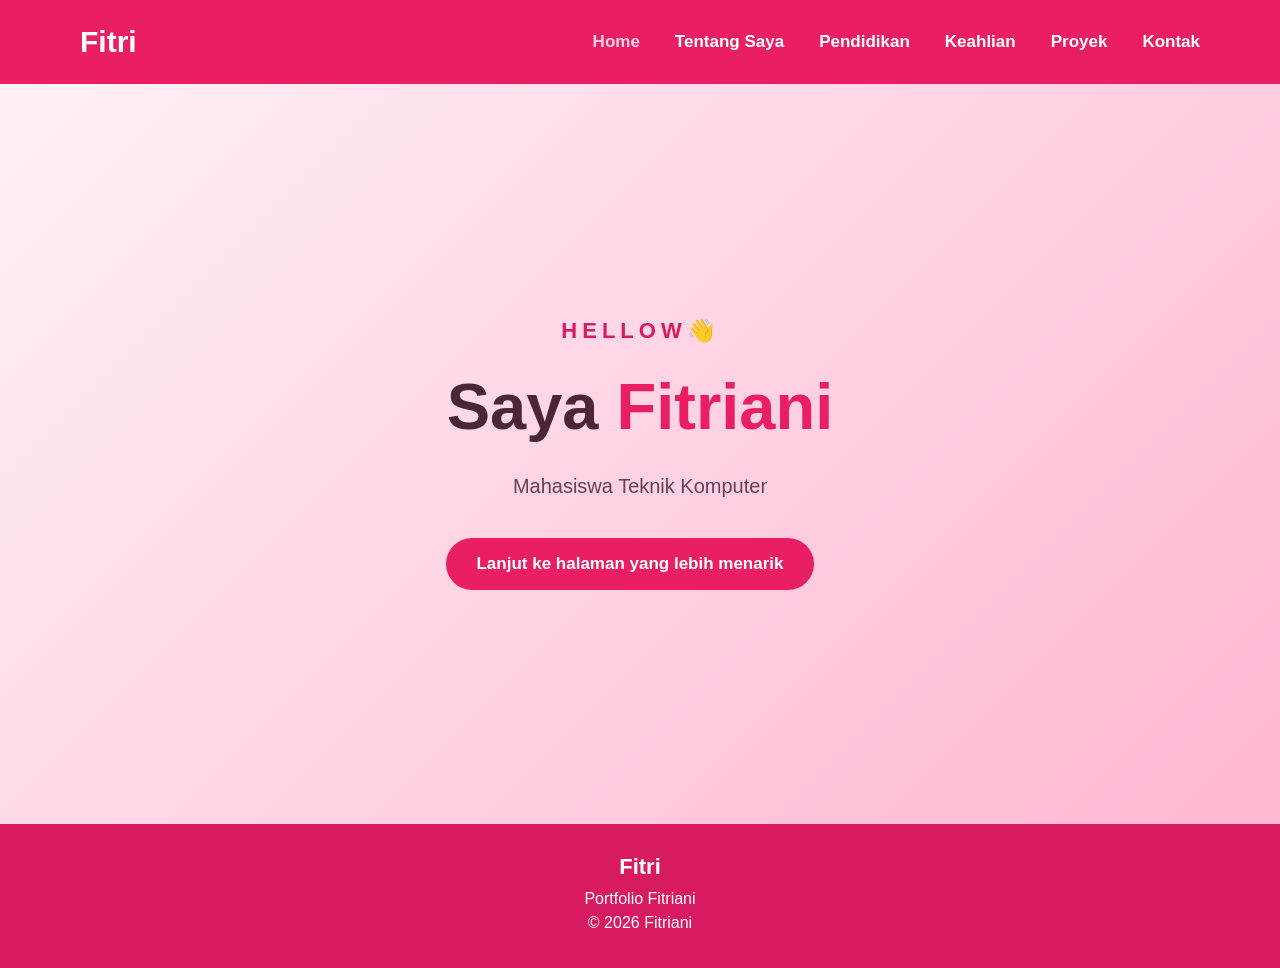
==== index.html @ c8d01076 "Initial Portfolio_Fitriani" ====
<!DOCTYPE html>
<html lang="id">

<head>

    <meta charset="UTF-8">

    <meta name="viewport"
          content="width=device-width, initial-scale=1.0">

    <title>Home | Fitriani</title>

    <link rel="stylesheet" href="style.css">

</head>

<body>

    <!-- NAVBAR -->

    <header>

        <nav class="navbar">

            <div class="logo">
                Fitri
            </div>

            <ul class="nav-menu">

                <li>
                    <a href="index.html" class="active">
                        Home
                    </a>
                </li>

                <li>
                    <a href="tentang.html">
                        Tentang Saya
                    </a>
                </li>

                <li>
                    <a href="pendidikan.html">
                        Pendidikan
                    </a>
                </li>

                <li>
                    <a href="keahlian.html">
                        Keahlian
                    </a>
                </li>

                <li>
                    <a href="proyek.html">
                        Proyek
                    </a>
                </li>

                <li>
                    <a href="kontak.html">
                        Kontak
                    </a>
                </li>

            </ul>

        </nav>

    </header>


    <!-- HOME -->

    <main>

        <section class="hero">

            <div class="hero-content">

                <p class="small-title">
                    HELLOW👋
                </p>

                <h1>
                    Saya
                    <span>Fitriani</span>
                </h1>

                <p class="nickname">
                
                </p>

                <p class="hero-description">
                    Mahasiswa Teknik Komputer
                </p>

                <div class="identity">

                    <p>
                    
                    </p>

                </div>

                <div class="hero-buttons">

                    <a href="tentang.html"
                       class="btn primary">
                        Lanjut ke halaman yang lebih menarik
                    </a>

                    <a href="proyek.html"

                    
                    </a>

                </div>

            </div>

        </section>

    </main>


    <!-- FOOTER -->

    <footer>

        <h3>
            Fitri
        </h3>

        <p>
            Portfolio Fitriani
        </p>

        <p>
            © 2026 Fitriani
        </p>

    </footer>


</body>

</html>
---- style.css ----
/* =========================
   RESET
========================= */

* {
    margin: 0;
    padding: 0;
    box-sizing: border-box;
}

body {
    font-family: Arial, sans-serif;
    background: #fff5fa;
    color: #4a2636;
}


/* =========================
   NAVBAR
========================= */

header {
    background: #e91e63;
}

.navbar {
    max-width: 1200px;
    margin: auto;
    padding: 25px 40px;
    display: flex;
    justify-content: space-between;
    align-items: center;
}

.logo {
    font-size: 30px;
    font-weight: bold;
    color: white;
}

.nav-menu {
    list-style: none;
    display: flex;
    gap: 35px;
}

.nav-menu a {
    text-decoration: none;
    color: white;
    font-size: 17px;
    font-weight: bold;
    transition: 0.3s;
}

.nav-menu a:hover,
.nav-menu a.active {
    color: #ffd1e2;
}


/* =========================
   HERO
========================= */

.hero {
    min-height: calc(100vh - 160px);
    display: flex;
    justify-content: center;
    align-items: center;
    text-align: center;
    padding: 60px 20px;
    background: linear-gradient(135deg, #fff0f6, #ffb6d2);
}

.hero-content {
    max-width: 1000px;
}

.small-title {
    color: #d81b60;
    font-size: 22px;
    font-weight: bold;
    letter-spacing: 5px;
    margin-bottom: 25px;
}

.hero h1 {
    font-size: 65px;
    color: #4a2636;
    margin-bottom: 15px;
}

.hero h1 span {
    color: #e91e63;
}

.nickname {
    font-size: 20px;
    color: #7a4057;
    margin-bottom: 25px;
}

.nickname strong {
    color: #d81b60;
}

.hero-description {
    max-width: 850px;
    margin: 0 auto 25px;
    font-size: 20px;
    line-height: 1.7;
    color: #684052;
}

.identity {
    font-size: 18px;
    margin-bottom: 35px;
    color: #684052;
}

.identity strong {
    color: #d81b60;
}


/* =========================
   BUTTON
========================= */

.hero-buttons {
    display: flex;
    justify-content: center;
    gap: 20px;
}

.btn {
    display: inline-block;
    padding: 16px 30px;
    border-radius: 30px;
    text-decoration: none;
    font-size: 17px;
    font-weight: bold;
    transition: 0.3s;
}

.primary {
    background: #e91e63;
    color: white;
}

.primary:hover {
    background: #c2185b;
    transform: translateY(-3px);
}

.secondary {
    border: 2px solid #e91e63;
    color: #d81b60;
    background: white;
}

.secondary:hover {
    background: #e91e63;
    color: white;
    transform: translateY(-3px);
}


/* =========================
   FOOTER
========================= */

footer {
    background: #d81b60;
    color: white;
    text-align: center;
    padding: 30px 20px;
}

footer h3 {
    font-size: 22px;
    margin-bottom: 10px;
}

footer p {
    margin: 6px 0;
}


/* =========================
   RESPONSIVE
========================= */

@media (max-width: 800px) {

    .navbar {
        flex-direction: column;
        gap: 20px;
    }

    .nav-menu {
        flex-wrap: wrap;
        justify-content: center;
        gap: 15px;
    }

    .hero h1 {
        font-size: 42px;
    }

    .hero-description {
        font-size: 17px;
    }

    .hero-buttons {
        flex-direction: column;
        align-items: center;
    }

}


/* =========================
   PAGE SECTION
========================= */

.page-section {
    min-height: calc(100vh - 160px);
    padding: 80px 40px;
    background: radial-gradient(circle at 15% 0%, #ffe3ee 0%, #fff5fa 45%),
                radial-gradient(circle at 100% 30%, #ffeaf3 0%, transparent 40%),
                #fff5fa;
}

.section-title {
    text-align: center;
    margin-bottom: 60px;
}

.section-title p {
    color: #e91e63;
    font-size: 18px;
    font-weight: bold;
    letter-spacing: 4px;
    margin-bottom: 10px;
}

.section-title h1 {
    font-size: 45px;
    color: #4a2636;
}


/* =========================
   ABOUT - KARTU UTAMA
========================= */

.about-main-card {
    max-width: 850px;
    margin: 0 auto 25px;
    display: flex;
    align-items: center;
    gap: 30px;
    padding: 30px;
    background: linear-gradient(180deg, #ffffff 0%, #fffafc 100%);
    border-radius: 20px;
    border-left: 5px solid #e91e63;
    box-shadow:
        0 1px 0 rgba(255, 255, 255, 0.8) inset,
        0 22px 45px -18px rgba(216, 27, 96, 0.35),
        0 8px 16px -6px rgba(216, 27, 96, 0.12);
}

.about-photo img {
    width: 120px;
    height: 120px;
    object-fit: cover;
    border-radius: 50%;
    display: block;
    box-shadow: 0 10px 22px rgba(216, 27, 96, 0.25);
}

.about-main-text h2 {
    color: #d81b60;
    font-size: 28px;
    margin-bottom: 12px;
}

.about-main-text p {
    color: #684052;
    font-size: 16px;
    line-height: 1.8;
}

.about-main-text strong {
    color: #d81b60;
}


/* =========================
   ABOUT - HIGHLIGHTS
========================= */

.about-highlights {
    max-width: 1000px;
    margin: 0 auto;
    display: grid;
    grid-template-columns: 1fr 1fr;
    gap: 25px;
}

.about-highlight-item {
    display: flex;
    align-items: flex-start;
    gap: 20px;
    padding: 25px;
    background: linear-gradient(180deg, #ffffff 0%, #fffafc 100%);
    border-radius: 18px;
    border: 1px solid rgba(233, 30, 99, 0.08);
    box-shadow:
        0 1px 0 rgba(255, 255, 255, 0.8) inset,
        0 18px 38px -16px rgba(216, 27, 96, 0.30),
        0 6px 14px -6px rgba(216, 27, 96, 0.10);
    transition: 0.3s;
}

.about-highlight-item:hover {
    transform: translateY(-6px);
    box-shadow:
        0 1px 0 rgba(255, 255, 255, 0.8) inset,
        0 26px 48px -16px rgba(216, 27, 96, 0.38),
        0 10px 18px -6px rgba(216, 27, 96, 0.16);
}

.about-highlight-icon {
    min-width: 60px;
    height: 60px;
    border-radius: 50%;
    background: #ffe0ec;
    display: flex;
    justify-content: center;
    align-items: center;
    font-size: 26px;
    box-shadow: 0 6px 14px rgba(216, 27, 96, 0.18);
}

.about-highlight-text h3 {
    color: #d81b60;
    font-size: 18px;
    margin-bottom: 8px;
}

.about-highlight-text p {
    color: #684052;
    font-size: 15px;
    line-height: 1.7;
}


/* =========================
   RESPONSIVE ABOUT
========================= */

@media (max-width: 800px) {

    .about-main-card {
        flex-direction: column;
        text-align: center;
        padding: 25px;
    }

    .about-highlights {
        grid-template-columns: 1fr;
    }

}


/* =========================
   ABOUT - PENGALAMAN
========================= */

.experience-header {
    max-width: 850px;
    margin: 25px auto 15px;
    display: flex;
    align-items: center;
    gap: 15px;
}

.experience-header-icon {
    min-width: 45px;
    height: 45px;
    border-radius: 50%;
    background: #ffe0ec;
    display: flex;
    justify-content: center;
    align-items: center;
    font-size: 20px;
    box-shadow: 0 6px 14px rgba(216, 27, 96, 0.18);
}

.experience-title {
    color: #d81b60;
    font-size: 20px;
    font-weight: bold;
}

.experience-card {
    max-width: 850px;
    margin: 0 auto;
    position: relative;
    overflow: hidden;
    background: linear-gradient(180deg, #ffffff 0%, #fffafc 100%);
    padding: 28px 30px;
    border-radius: 20px;
    border-left: 5px solid #e91e63;
    box-shadow:
        0 1px 0 rgba(255, 255, 255, 0.8) inset,
        0 22px 45px -18px rgba(216, 27, 96, 0.35),
        0 8px 16px -6px rgba(216, 27, 96, 0.12);
    transition: 0.3s;
}

.experience-card:hover {
    transform: translateY(-6px);
    box-shadow:
        0 1px 0 rgba(255, 255, 255, 0.8) inset,
        0 28px 52px -16px rgba(216, 27, 96, 0.4),
        0 10px 18px -6px rgba(216, 27, 96, 0.16);
}

.experience-quote {
    position: absolute;
    top: 10px;
    right: 30px;
    font-size: 100px;
    color: #ffe0ec;
    font-family: Georgia, serif;
    line-height: 1;
    z-index: 0;
    user-select: none;
}

.experience-text {
    position: relative;
    z-index: 1;
    color: #684052;
    font-size: 15px;
    line-height: 1.7;
}

@media (max-width: 800px) {

    .experience-card {
        padding: 25px 20px;
    }

    .experience-quote {
        font-size: 60px;
        right: 15px;
    }

}


/* =========================
   EDUCATION
========================= */

.education-container {
    max-width: 900px;
    margin: auto;
    display: flex;
    flex-direction: column;
    gap: 25px;
}

.education-card {
    display: flex;
    align-items: center;
    gap: 25px;
    padding: 30px;
    background: linear-gradient(180deg, #ffffff 0%, #fffafc 100%);
    border-radius: 20px;
    border-left: 5px solid #e91e63;
    box-shadow:
        0 1px 0 rgba(255, 255, 255, 0.8) inset,
        0 22px 45px -18px rgba(216, 27, 96, 0.35),
        0 8px 16px -6px rgba(216, 27, 96, 0.12);
    transition: 0.3s;
}

.education-card:hover {
    transform: translateY(-6px);
    box-shadow:
        0 1px 0 rgba(255, 255, 255, 0.8) inset,
        0 28px 52px -16px rgba(216, 27, 96, 0.4),
        0 10px 18px -6px rgba(216, 27, 96, 0.16);
}

.education-icon {
    min-width: 75px;
    height: 75px;
    border-radius: 50%;
    background: #ffe0ec;
    display: flex;
    justify-content: center;
    align-items: center;
    font-size: 32px;
    box-shadow: 0 6px 14px rgba(216, 27, 96, 0.18);
}

.education-content {
    flex: 1;
}

.education-year {
    display: inline-block;
    padding: 6px 14px;
    border-radius: 20px;
    background: #ffe0ec;
    color: #d81b60;
    font-size: 14px;
    font-weight: bold;
    margin-bottom: 10px;
}

.education-content h2 {
    color: #4a2636;
    font-size: 25px;
    margin-bottom: 8px;
}

.education-content h3 {
    color: #d81b60;
    font-size: 18px;
    margin-bottom: 10px;
}

.education-content p {
    color: #684052;
    font-size: 16px;
    line-height: 1.7;
}


/* =========================
   EDUCATION INFO
========================= */

.education-info {
    max-width: 900px;
    margin: 50px auto 0;
    text-align: center;
}

.education-info h2 {
    color: #4a2636;
    font-size: 28px;
    margin-bottom: 25px;
}

.info-box {
    display: grid;
    grid-template-columns: 1fr 1fr;
    gap: 15px;
    text-align: left;
}

.info-box div {
    padding: 18px;
    background: white;
    border-radius: 12px;
    box-shadow: 0 10px 22px -12px rgba(216, 27, 96, 0.25);
}

.info-box strong {
    display: block;
    color: #d81b60;
    margin-bottom: 6px;
}

.info-box span {
    color: #684052;
}


/* =========================
   RESPONSIVE EDUCATION
========================= */

@media (max-width: 800px) {

    .education-card {
        flex-direction: column;
        text-align: center;
    }

    .info-box {
        grid-template-columns: 1fr;
    }

}


/* =========================
   SKILLS
========================= */

.skills-container {
    max-width: 900px;
    margin: auto;
    display: grid;
    grid-template-columns: 1fr 1fr;
    gap: 25px;
}

.skill-card {
    background: linear-gradient(180deg, #ffffff 0%, #fffafc 100%);
    padding: 25px;
    border-radius: 18px;
    display: flex;
    align-items: center;
    gap: 20px;
    box-shadow:
        0 1px 0 rgba(255, 255, 255, 0.8) inset,
        0 18px 38px -16px rgba(216, 27, 96, 0.30),
        0 6px 14px -6px rgba(216, 27, 96, 0.10);
    transition: 0.3s;
}

.skill-card:hover {
    transform: translateY(-6px);
    box-shadow:
        0 1px 0 rgba(255, 255, 255, 0.8) inset,
        0 26px 48px -16px rgba(216, 27, 96, 0.38),
        0 10px 18px -6px rgba(216, 27, 96, 0.16);
}

.skill-icon {
    min-width: 65px;
    height: 65px;
    border-radius: 50%;
    background: #ffe0ec;
    display: flex;
    align-items: center;
    justify-content: center;
    font-size: 28px;
    box-shadow: 0 6px 14px rgba(216, 27, 96, 0.18);
}

.skill-content {
    width: 100%;
}

.skill-name {
    display: flex;
    justify-content: space-between;
    align-items: center;
    margin-bottom: 10px;
}

.skill-name h3 {
    color: #4a2636;
    font-size: 20px;
}

.skill-name span {
    color: #e91e63;
    font-weight: bold;
}

.skill-bar {
    width: 100%;
    height: 9px;
    background: #f8d7e5;
    border-radius: 10px;
    overflow: hidden;
    margin-bottom: 12px;
}

.skill-progress {
    height: 100%;
    background: #e91e63;
    border-radius: 10px;
}

.skill-progress.html {
    width: 20%;
}

.skill-progress.css {
    width: 20%;
}

.skill-progress.github {
    width: 20%;
}

.skill-progress.mysql {
    width: 20%;
}

.skill-content p {
    color: #684052;
    font-size: 14px;
    line-height: 1.5;
}


/* RESPONSIVE SKILLS */

@media (max-width: 800px) {

    .skills-container {
        grid-template-columns: 1fr;
    }

    .skill-card {
        padding: 20px;
    }

}


/* =========================
   PROJECT
========================= */

.project-container {
    max-width: 1000px;
    margin: auto;
    display: grid;
    grid-template-columns: 1fr;
    gap: 25px;
}

.project-card {
    background: linear-gradient(180deg, #ffffff 0%, #fffafc 100%);
    padding: 30px;
    border-radius: 20px;
    display: flex;
    align-items: center;
    gap: 30px;
    border-left: 5px solid #e91e63;
    box-shadow:
        0 1px 0 rgba(255, 255, 255, 0.8) inset,
        0 22px 45px -18px rgba(216, 27, 96, 0.35),
        0 8px 16px -6px rgba(216, 27, 96, 0.12);
    transition: 0.3s;
}

.project-card:hover {
    transform: translateY(-6px);
    box-shadow:
        0 1px 0 rgba(255, 255, 255, 0.8) inset,
        0 28px 52px -16px rgba(216, 27, 96, 0.4),
        0 10px 18px -6px rgba(216, 27, 96, 0.16);
}

.project-icon {
    min-width: 90px;
    height: 90px;
    border-radius: 20px;
    background: #ffe0ec;
    display: flex;
    justify-content: center;
    align-items: center;
    font-size: 40px;
    box-shadow: 0 8px 18px rgba(216, 27, 96, 0.18);
}

.project-content {
    flex: 1;
}

.project-number {
    color: #e91e63;
    font-size: 13px;
    font-weight: bold;
    letter-spacing: 2px;
}

.project-content h2 {
    color: #4a2636;
    font-size: 26px;
    margin: 8px 0 10px;
}

.project-content p {
    color: #684052;
    font-size: 16px;
    line-height: 1.7;
    margin-bottom: 15px;
}

.project-tech {
    display: flex;
    gap: 10px;
    flex-wrap: wrap;
}

.project-tech span {
    background: #ffe0ec;
    color: #d81b60;
    padding: 6px 12px;
    border-radius: 20px;
    font-size: 13px;
    font-weight: bold;
}


/* RESPONSIVE PROJECT */

@media (max-width: 600px) {

    .project-card {
        flex-direction: column;
        align-items: flex-start;
        padding: 25px;
    }

    .project-icon {
        min-width: 70px;
        width: 70px;
        height: 70px;
        font-size: 30px;
    }

}


/* =========================
   CONTACT
========================= */

.contact-container {
    max-width: 900px;
    margin: auto;
    display: grid;
    grid-template-columns: 1fr 1fr;
    gap: 40px;
    align-items: center;
}

.contact-intro h2 {
    color: #d81b60;
    font-size: 30px;
    margin-bottom: 20px;
}

.contact-intro p {
    color: #684052;
    font-size: 17px;
    line-height: 1.8;
    margin-bottom: 15px;
}

.contact-card {
    background: linear-gradient(180deg, #ffffff 0%, #fffafc 100%);
    padding: 30px;
    border-radius: 20px;
    box-shadow:
        0 1px 0 rgba(255, 255, 255, 0.8) inset,
        0 22px 45px -18px rgba(216, 27, 96, 0.35),
        0 8px 16px -6px rgba(216, 27, 96, 0.12);
}

.contact-item {
    display: flex;
    align-items: center;
    gap: 20px;
    padding: 20px 0;
    border-bottom: 1px solid #f5d5e2;
}

.contact-item:last-child {
    border-bottom: none;
}

.contact-icon {
    min-width: 55px;
    width: 55px;
    height: 55px;
    border-radius: 50%;
    background: #ffe0ec;
    display: flex;
    justify-content: center;
    align-items: center;
    font-size: 25px;
    box-shadow: 0 6px 14px rgba(216, 27, 96, 0.18);
}

.contact-item h3 {
    color: #d81b60;
    margin-bottom: 5px;
}

.contact-item p {
    color: #684052;
    font-size: 15px;
}


/* RESPONSIVE CONTACT */

@media (max-width: 800px) {

    .contact-container {
        grid-template-columns: 1fr;
    }

}
a {
    text-decoration: none;
    color: inherit;
}
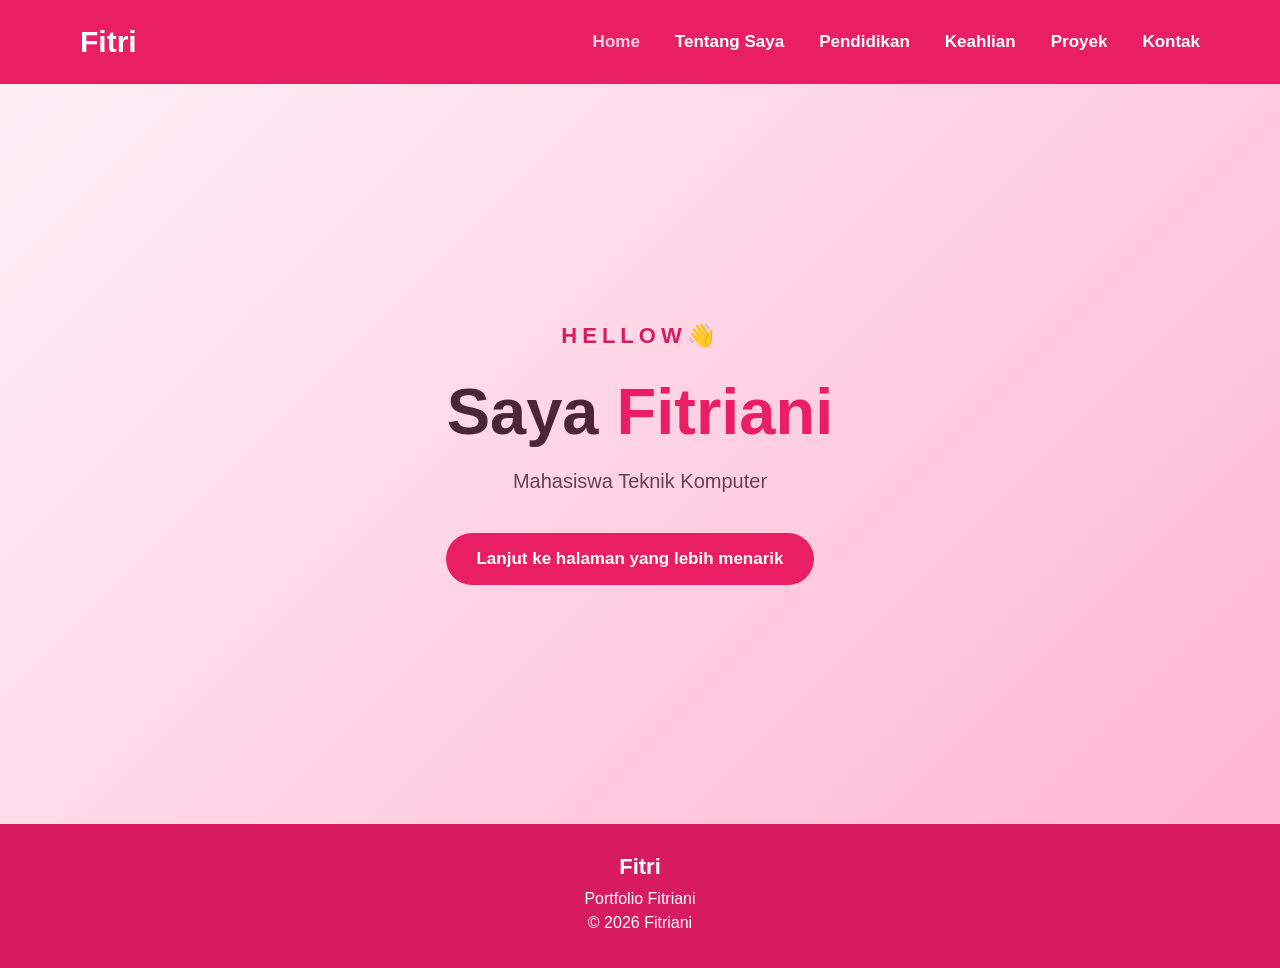
==== commit c5b5deeb: "Fitriani" ====
--- a/index.html
+++ b/index.html
@@ -88,10 +88,6 @@
                     <span>Fitriani</span>
                 </h1>
 
-                <p class="nickname">
-                
-                </p>
-
                 <p class="hero-description">
                     Mahasiswa Teknik Komputer
                 </p>
@@ -107,13 +103,11 @@
                 <div class="hero-buttons">
 
                     <a href="tentang.html"
-                       class="btn primary">
+                    class="btn primary">
                         Lanjut ke halaman yang lebih menarik
                     </a>
 
                     <a href="proyek.html"
-
-                    
                     </a>
 
                 </div>
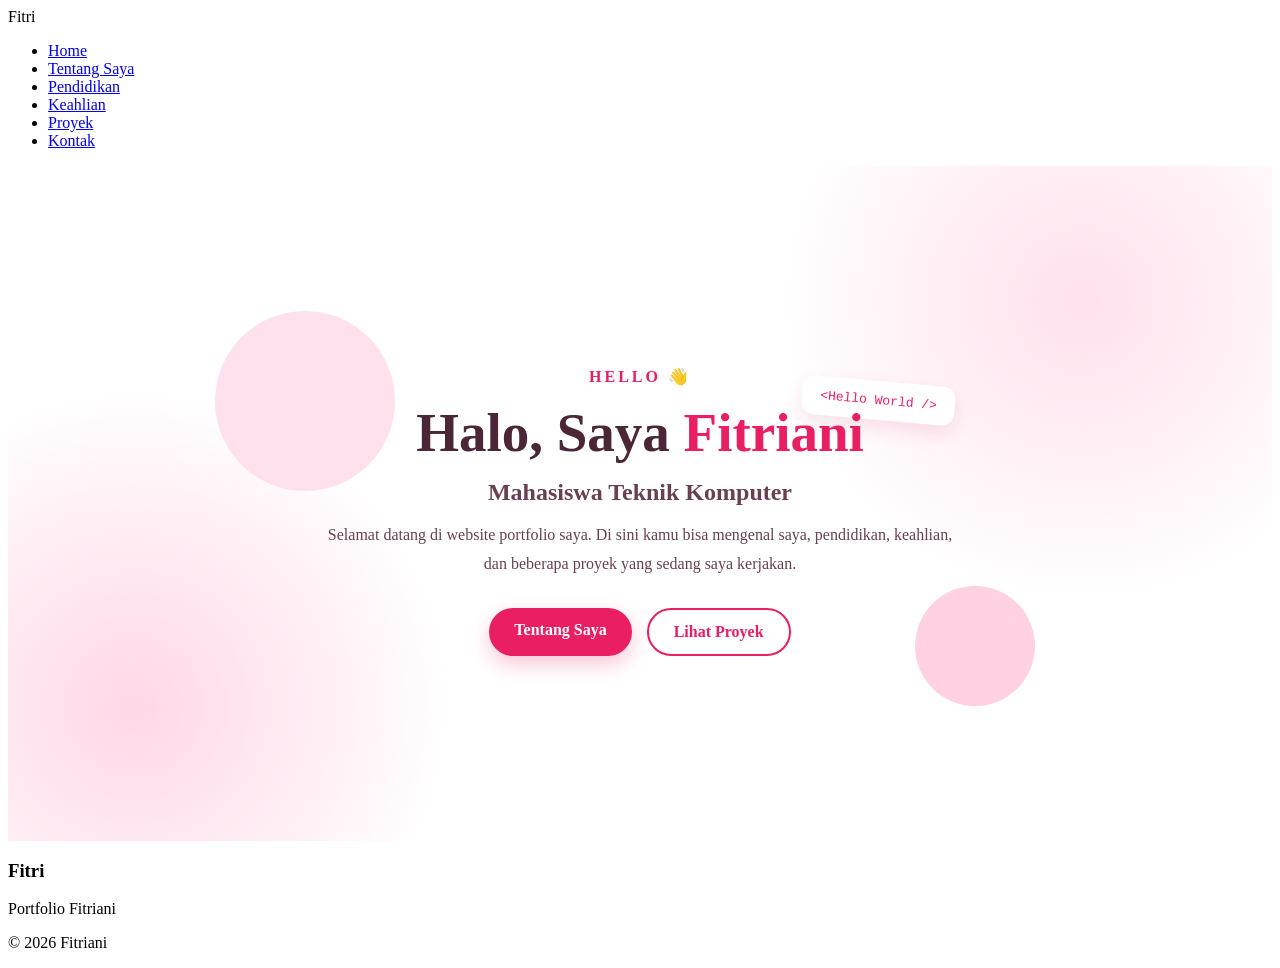
==== commit 46d14645: "Fitriani" ====
--- a/index.html
+++ b/index.html
@@ -80,11 +80,11 @@
             <div class="hero-content">
 
                 <p class="small-title">
-                    HELLOW👋
+                    HELLO 👋
                 </p>
 
                 <h1>
-                    Saya
+                    Halo, Saya
                     <span>Fitriani</span>
                 </h1>
 
@@ -92,23 +92,36 @@
                     Mahasiswa Teknik Komputer
                 </p>
 
-                <div class="identity">
-
-                    <p>
-                    
-                    </p>
-
-                </div>
+                <p class="hero-text">
+                    Selamat datang di website portfolio saya.
+                    Di sini kamu bisa mengenal saya,
+                    pendidikan, keahlian, dan beberapa
+                    proyek yang sedang saya kerjakan.
+                </p>
 
                 <div class="hero-buttons">
 
                     <a href="tentang.html"
-                    class="btn primary">
-                        Lanjut ke halaman yang lebih menarik
+                       class="btn primary">
+                        Tentang Saya
                     </a>
 
                     <a href="proyek.html"
+                       class="btn secondary">
+                        Lihat Proyek
                     </a>
+
+                </div>
+
+                <div class="hero-decoration">
+
+                    <div class="circle circle-one"></div>
+
+                    <div class="circle circle-two"></div>
+
+                    <div class="code-box">
+                        &lt;Hello World /&gt;
+                    </div>
 
                 </div>
 
@@ -138,6 +151,8 @@
     </footer>
 
 
+<script src="script.js"></script>
+
 </body>
 
 </html>
--- a/style.css
+++ b/style.css
@@ -1,215 +1,493 @@
+/* ========================= 
+   RIWAYAT PENDIDIKAN 
+========================= */
+
+.sekolah-list { 
+    max-width: 800px; 
+    margin: 0 auto; 
+    display: flex; 
+    flex-direction: column; 
+    gap: 20px; 
+} 
+ 
+.sekolah-item { 
+    display: flex; 
+    align-items: center; 
+    gap: 22px; 
+    padding: 22px 28px; 
+    background: linear-gradient(135deg, #ffffff, #fff5fa); 
+    border-radius: 20px; 
+    border-left: 5px solid #e91e63; 
+    box-shadow: 0 12px 30px rgba(216, 27, 96, 0.12); 
+    transition: 0.3s ease; 
+} 
+ 
+.sekolah-item:hover { 
+    transform: translateY(-6px); 
+    box-shadow: 0 18px 35px rgba(216, 27, 96, 0.22); 
+} 
+ 
+/* LOGO PENDIDIKAN */ 
+ 
+.sekolah-logo { 
+    width: 65px; 
+    height: 65px; 
+    flex-shrink: 0; 
+    display: flex; 
+    align-items: center; 
+    justify-content: center; 
+    background: #ffe0ec; 
+    border-radius: 50%; 
+    font-size: 30px; 
+    box-shadow: 0 6px 15px rgba(216, 27, 96, 0.15); 
+    transition: 0.3s; 
+} 
+ 
+.sekolah-item:hover .sekolah-logo { 
+    transform: scale(1.1); 
+    background: #ffd1e2; 
+} 
+ 
+/* NAMA SEKOLAH */ 
+ 
+.sekolah-info span { 
+    display: inline-block; 
+    color: #e91e63; 
+    font-size: 14px; 
+    font-weight: bold; 
+    margin-bottom: 5px; 
+} 
+ 
+.sekolah-info h3 { 
+    color: #4a2636; 
+    font-size: 20px; 
+    margin: 0; 
+    cursor: pointer; 
+    transition: 0.3s; 
+} 
+ 
+.sekolah-info h3:hover { 
+    color: #e91e63; 
+    text-decoration: underline; 
+} 
+ 
+/* ========================= 
+   MODAL FOTO 
+========================= */ 
+ 
+.modal-overlay { 
+    display: none; 
+    position: fixed; 
+    inset: 0; 
+    background: rgba(74, 38, 54, 0.65); 
+    align-items: center; 
+    justify-content: center; 
+    z-index: 9999; 
+    padding: 20px; 
+} 
+ 
+.modal-overlay.show { 
+    display: flex; 
+} 
+ 
+.modal-box { 
+    position: relative; 
+    width: 90%; 
+    max-width: 550px; 
+    background: white; 
+    padding: 25px; 
+    border-radius: 20px; 
+    text-align: center; 
+    animation: modalMuncul 0.3s ease; 
+} 
+ 
+.modal-box h2 { 
+    color: #d81b60; 
+    margin-bottom: 18px; 
+} 
+ 
+#modal-foto { 
+    display: block; 
+    width: 100%; 
+    max-height: 400px; 
+    object-fit: contain; 
+    border-radius: 15px; 
+    margin: 0 auto; 
+} 
+ 
+.modal-close { 
+    position: absolute; 
+    top: 10px; 
+    right: 15px; 
+    width: 35px; 
+    height: 35px; 
+    border: none; 
+    border-radius: 50%; 
+    background: #ffe0ec; 
+    color: #d81b60; 
+    font-size: 24px; 
+    cursor: pointer; 
+    z-index: 2; 
+} 
+ 
+.modal-close:hover { 
+    background: #e91e63; 
+    color: white; 
+} 
+ 
+@keyframes modalMuncul { 
+    from { 
+        opacity: 0; 
+        transform: scale(0.8); 
+    } 
+ 
+    to { 
+        opacity: 1; 
+        transform: scale(1); 
+    } 
+}
+
 /* =========================
-   RESET
+   TAMBAHAN TAMPILAN KEAHLIAN
 ========================= */
 
-* {
-    margin: 0;
-    padding: 0;
-    box-sizing: border-box;
-}
-
-body {
-    font-family: Arial, sans-serif;
-    background: #fff5fa;
-    color: #4a2636;
-}
-
-
-/* =========================
-   NAVBAR
-========================= */
-
-header {
-    background: #e91e63;
-}
-
-.navbar {
-    max-width: 1200px;
-    margin: auto;
-    padding: 25px 40px;
+.skills-container {
+    max-width: 900px;
+    margin: 40px auto;
+    display: grid;
+    grid-template-columns: repeat(2, 1fr);
+    gap: 25px;
+}
+
+.skill-card {
+    display: flex;
+    align-items: center;
+    gap: 20px;
+    padding: 25px;
+    background: linear-gradient(135deg, #ffffff, #fff5fa);
+    border-radius: 20px;
+    border: 1px solid #ffe0ec;
+    box-shadow: 0 10px 25px rgba(216, 27, 96, 0.10);
+    transition: 0.3s ease;
+    animation: skillMuncul 0.8s ease both;
+}
+
+.skill-card:hover {
+    transform: translateY(-8px);
+    box-shadow: 0 18px 35px rgba(216, 27, 96, 0.20);
+}
+
+/* ICON */
+
+.skill-icon {
+    width: 70px;
+    height: 70px;
+    flex-shrink: 0;
+    display: flex;
+    align-items: center;
+    justify-content: center;
+    background: #ffe0ec;
+    border-radius: 18px;
+    font-size: 35px;
+    transition: 0.3s ease;
+}
+
+.skill-card:hover .skill-icon {
+    transform: scale(1.12) rotate(5deg);
+    background: #ffd1e2;
+}
+
+/* ISI */
+
+.skill-content {
+    flex: 1;
+}
+
+.skill-name {
     display: flex;
     justify-content: space-between;
     align-items: center;
-}
-
-.logo {
-    font-size: 30px;
+    margin-bottom: 10px;
+}
+
+.skill-name h3 {
+    margin: 0;
+    color: #4a2636;
+}
+
+.skill-name span {
+    color: #e91e63;
     font-weight: bold;
-    color: white;
-}
-
-.nav-menu {
-    list-style: none;
-    display: flex;
-    gap: 35px;
-}
-
-.nav-menu a {
-    text-decoration: none;
-    color: white;
-    font-size: 17px;
+}
+
+/* PROGRESS BAR */
+
+.skill-bar {
+    width: 100%;
+    height: 9px;
+    background: #ffe0ec;
+    border-radius: 20px;
+    overflow: hidden;
+    margin-bottom: 12px;
+}
+
+.skill-progress {
+    height: 100%;
+    width: 20%;
+    background: linear-gradient(90deg, #e91e63, #ff80ab);
+    border-radius: 20px;
+    animation: progressMuncul 1.5s ease;
+}
+
+.skill-content p {
+    margin: 0;
+    color: #684052;
+    font-size: 14px;
+    line-height: 1.5;
+}
+
+/* ANIMASI */
+
+@keyframes skillMuncul {
+    from {
+        opacity: 0;
+        transform: translateY(30px);
+    }
+
+    to {
+        opacity: 1;
+        transform: translateY(0);
+    }
+}
+
+@keyframes progressMuncul {
+    from {
+        width: 0;
+    }
+
+    to {
+        width: 20%;
+    }
+}
+
+/* ANIMASI BERURUTAN */
+
+.skill-card:nth-child(1) {
+    animation-delay: 0.1s;
+}
+
+.skill-card:nth-child(2) {
+    animation-delay: 0.2s;
+}
+
+.skill-card:nth-child(3) {
+    animation-delay: 0.3s;
+}
+
+.skill-card:nth-child(4) {
+    animation-delay: 0.4s;
+}
+
+/* HP */
+
+@media (max-width: 700px) {
+    .skills-container {
+        grid-template-columns: 1fr;
+        padding: 0 20px;
+    }
+
+    .skill-card {
+        padding: 20px;
+    }
+}
+
+/* =========================
+   HOME LEBIH MENARIK
+========================= */
+
+.hero {
+    min-height: 75vh;
+    display: flex;
+    align-items: center;
+    justify-content: center;
+    position: relative;
+    overflow: hidden;
+    background:
+        radial-gradient(circle at 85% 20%, #ffe0ec 0%, transparent 25%),
+        radial-gradient(circle at 10% 80%, #ffd6e6 0%, transparent 25%);
+}
+
+.hero-content {
+    max-width: 850px;
+    text-align: center;
+    padding: 70px 20px;
+    position: relative;
+    z-index: 2;
+    animation: homeMuncul 1s ease;
+}
+
+.small-title {
+    color: #e91e63;
     font-weight: bold;
-    transition: 0.3s;
-}
-
-.nav-menu a:hover,
-.nav-menu a.active {
-    color: #ffd1e2;
-}
-
-
-/* =========================
-   HERO
-========================= */
-
-.hero {
-    min-height: calc(100vh - 160px);
-    display: flex;
-    justify-content: center;
-    align-items: center;
-    text-align: center;
-    padding: 60px 20px;
-    background: linear-gradient(135deg, #fff0f6, #ffb6d2);
-}
-
-.hero-content {
-    max-width: 1000px;
-}
-
-.small-title {
-    color: #d81b60;
-    font-size: 22px;
-    font-weight: bold;
-    letter-spacing: 5px;
-    margin-bottom: 25px;
+    letter-spacing: 3px;
+    margin-bottom: 15px;
+    animation: turun 0.8s ease;
 }
 
 .hero h1 {
-    font-size: 65px;
+    font-size: 55px;
+    margin: 10px 0;
     color: #4a2636;
-    margin-bottom: 15px;
 }
 
 .hero h1 span {
     color: #e91e63;
 }
 
-.nickname {
-    font-size: 20px;
-    color: #7a4057;
-    margin-bottom: 25px;
-}
-
-.nickname strong {
-    color: #d81b60;
-}
-
 .hero-description {
-    max-width: 850px;
-    margin: 0 auto 25px;
-    font-size: 20px;
-    line-height: 1.7;
+    font-size: 24px;
+    font-weight: bold;
     color: #684052;
-}
-
-.identity {
-    font-size: 18px;
-    margin-bottom: 35px;
+    margin: 15px 0;
+}
+
+.hero-text {
+    max-width: 650px;
+    margin: 0 auto 30px;
     color: #684052;
-}
-
-.identity strong {
-    color: #d81b60;
-}
-
-
-/* =========================
-   BUTTON
-========================= */
+    line-height: 1.8;
+    font-size: 16px;
+}
 
 .hero-buttons {
     display: flex;
     justify-content: center;
-    gap: 20px;
-}
-
-.btn {
-    display: inline-block;
-    padding: 16px 30px;
+    gap: 15px;
+    margin-top: 25px;
+}
+
+.hero-buttons .btn {
+    padding: 13px 25px;
     border-radius: 30px;
     text-decoration: none;
-    font-size: 17px;
     font-weight: bold;
-    transition: 0.3s;
-}
-
-.primary {
+    transition: 0.3s ease;
+}
+
+.hero-buttons .primary {
     background: #e91e63;
     color: white;
-}
-
-.primary:hover {
-    background: #c2185b;
-    transform: translateY(-3px);
-}
-
-.secondary {
+    box-shadow: 0 8px 20px rgba(233, 30, 99, 0.25);
+}
+
+.hero-buttons .primary:hover {
+    background: #d81b60;
+    transform: translateY(-4px);
+}
+
+.hero-buttons .secondary {
     border: 2px solid #e91e63;
-    color: #d81b60;
+    color: #e91e63;
     background: white;
 }
 
-.secondary:hover {
-    background: #e91e63;
-    color: white;
-    transform: translateY(-3px);
-}
-
-
-/* =========================
-   FOOTER
-========================= */
-
-footer {
-    background: #d81b60;
-    color: white;
-    text-align: center;
-    padding: 30px 20px;
-}
-
-footer h3 {
-    font-size: 22px;
-    margin-bottom: 10px;
-}
-
-footer p {
-    margin: 6px 0;
-}
-
-
-/* =========================
-   RESPONSIVE
-========================= */
-
-@media (max-width: 800px) {
-
-    .navbar {
-        flex-direction: column;
-        gap: 20px;
-    }
-
-    .nav-menu {
-        flex-wrap: wrap;
-        justify-content: center;
-        gap: 15px;
-    }
+.hero-buttons .secondary:hover {
+    background: #ffe0ec;
+    transform: translateY(-4px);
+}
+
+/* DEKORASI */
+
+.hero-decoration {
+    position: absolute;
+    inset: 0;
+    pointer-events: none;
+    z-index: -1;
+}
+
+.circle {
+    position: absolute;
+    border-radius: 50%;
+}
+
+.circle-one {
+    width: 180px;
+    height: 180px;
+    background: #ffe0ec;
+    top: 30px;
+    left: -80px;
+    animation: mengambang 4s ease-in-out infinite;
+}
+
+.circle-two {
+    width: 120px;
+    height: 120px;
+    background: #ffd1e2;
+    bottom: 20px;
+    right: -50px;
+    animation: mengambang 5s ease-in-out infinite;
+}
+
+.code-box {
+    position: absolute;
+    right: 30px;
+    top: 100px;
+    padding: 12px 18px;
+    background: white;
+    color: #e91e63;
+    border-radius: 12px;
+    box-shadow: 0 8px 20px rgba(216, 27, 96, 0.12);
+    font-family: monospace;
+    transform: rotate(5deg);
+    animation: mengambang 3s ease-in-out infinite;
+}
+
+/* ANIMASI */
+
+@keyframes homeMuncul {
+    from {
+        opacity: 0;
+        transform: translateY(30px);
+    }
+
+    to {
+        opacity: 1;
+        transform: translateY(0);
+    }
+}
+
+@keyframes turun {
+    from {
+        opacity: 0;
+        transform: translateY(-20px);
+    }
+
+    to {
+        opacity: 1;
+        transform: translateY(0);
+    }
+}
+
+@keyframes mengambang {
+    0%, 100% {
+        transform: translateY(0);
+    }
+
+    50% {
+        transform: translateY(-15px);
+    }
+}
+
+/* HP */
+
+@media (max-width: 700px) {
 
     .hero h1 {
-        font-size: 42px;
+        font-size: 38px;
     }
 
     .hero-description {
-        font-size: 17px;
+        font-size: 20px;
     }
 
     .hero-buttons {
@@ -217,702 +495,595 @@
         align-items: center;
     }
 
-}
-
+    .hero-buttons .btn {
+        width: 200px;
+        text-align: center;
+    }
+
+    .code-box {
+        display: none;
+    }
+
+}
 
 /* =========================
-   PAGE SECTION
+   KONTAK LEBIH MENARIK
 ========================= */
 
-.page-section {
-    min-height: calc(100vh - 160px);
-    padding: 80px 40px;
-    background: radial-gradient(circle at 15% 0%, #ffe3ee 0%, #fff5fa 45%),
-                radial-gradient(circle at 100% 30%, #ffeaf3 0%, transparent 40%),
-                #fff5fa;
-}
-
-.section-title {
-    text-align: center;
-    margin-bottom: 60px;
-}
-
-.section-title p {
+.contact-container {
+    max-width: 950px;
+    margin: 40px auto;
+    display: grid;
+    grid-template-columns: 1fr 1.2fr;
+    gap: 30px;
+    align-items: stretch;
+}
+
+/* BAGIAN KIRI */
+
+.contact-intro {
+    background: linear-gradient(135deg, #e91e63, #d81b60);
+    color: white;
+    padding: 40px 30px;
+    border-radius: 25px;
+    display: flex;
+    flex-direction: column;
+    justify-content: center;
+    box-shadow: 0 15px 35px rgba(216, 27, 96, 0.20);
+    position: relative;
+    overflow: hidden;
+}
+
+.contact-intro::after {
+    content: "💗";
+    position: absolute;
+    right: 20px;
+    bottom: 10px;
+    font-size: 80px;
+    opacity: 0.15;
+}
+
+.contact-intro h2 {
+    font-size: 28px;
+    margin-bottom: 15px;
+}
+
+.contact-intro p {
+    line-height: 1.7;
+    margin-bottom: 10px;
+}
+
+/* KARTU KONTAK */
+
+.contact-card {
+    background: #ffffff;
+    padding: 30px;
+    border-radius: 25px;
+    box-shadow: 0 12px 30px rgba(216, 27, 96, 0.12);
+    border: 1px solid #ffe0ec;
+}
+
+.contact-item {
+    display: flex;
+    align-items: center;
+    gap: 20px;
+    padding: 20px;
+    margin-bottom: 15px;
+    background: #fff8fb;
+    border-radius: 18px;
+    transition: 0.3s ease;
+}
+
+.contact-item:last-child {
+    margin-bottom: 0;
+}
+
+.contact-item:hover {
+    transform: translateX(8px);
+    background: #ffeaf2;
+    box-shadow: 0 8px 20px rgba(216, 27, 96, 0.10);
+}
+
+/* ICON */
+
+.contact-icon {
+    width: 60px;
+    height: 60px;
+    flex-shrink: 0;
+    display: flex;
+    align-items: center;
+    justify-content: center;
+    background: #ffe0ec;
+    border-radius: 16px;
+    font-size: 28px;
+    transition: 0.3s ease;
+}
+
+.contact-item:hover .contact-icon {
+    transform: scale(1.1) rotate(5deg);
+    background: #ffd1e2;
+}
+
+/* TEKS */
+
+.contact-item h3 {
+    margin: 0 0 5px;
+    color: #4a2636;
+    font-size: 18px;
+}
+
+.contact-item p {
+    margin: 0;
+}
+
+.contact-item a {
     color: #e91e63;
-    font-size: 18px;
-    font-weight: bold;
-    letter-spacing: 4px;
-    margin-bottom: 10px;
-}
-
-.section-title h1 {
-    font-size: 45px;
-    color: #4a2636;
-}
-
-
+    text-decoration: none;
+    font-weight: 500;
+    transition: 0.3s ease;
+}
+
+.contact-item a:hover {
+    color: #d81b60;
+    text-decoration: underline;
+}
+
+/* ANIMASI */
+
+.contact-intro {
+    animation: kontakKiri 0.8s ease;
+}
+
+.contact-card {
+    animation: kontakKanan 0.8s ease;
+}
+
+@keyframes kontakKiri {
+    from {
+        opacity: 0;
+        transform: translateX(-30px);
+    }
+
+    to {
+        opacity: 1;
+        transform: translateX(0);
+    }
+}
+
+@keyframes kontakKanan {
+    from {
+        opacity: 0;
+        transform: translateX(30px);
+    }
+
+    to {
+        opacity: 1;
+        transform: translateX(0);
+    }
+}
+
+/* HP */
+
+@media (max-width: 700px) {
+
+    .contact-container {
+        grid-template-columns: 1fr;
+        margin: 30px 20px;
+    }
+
+    .contact-intro {
+        padding: 30px 25px;
+    }
+
+    .contact-card {
+        padding: 20px;
+    }
+
+    .contact-item {
+        padding: 15px;
+    }
+
+}
 /* =========================
-   ABOUT - KARTU UTAMA
+   TENTANG SAYA LEBIH MENARIK
 ========================= */
 
 .about-main-card {
-    max-width: 850px;
-    margin: 0 auto 25px;
+    max-width: 950px;
+    margin: 40px auto 30px;
+    padding: 35px;
     display: flex;
     align-items: center;
-    gap: 30px;
-    padding: 30px;
-    background: linear-gradient(180deg, #ffffff 0%, #fffafc 100%);
-    border-radius: 20px;
-    border-left: 5px solid #e91e63;
-    box-shadow:
-        0 1px 0 rgba(255, 255, 255, 0.8) inset,
-        0 22px 45px -18px rgba(216, 27, 96, 0.35),
-        0 8px 16px -6px rgba(216, 27, 96, 0.12);
+    gap: 40px;
+    background: linear-gradient(135deg, #ffffff, #fff5fa);
+    border-radius: 30px;
+    border: 1px solid #ffe0ec;
+    box-shadow: 0 15px 35px rgba(216, 27, 96, 0.12);
+    position: relative;
+    overflow: hidden;
+    animation: tentangMuncul 0.8s ease;
+}
+
+/* DEKORASI KARTU */
+
+.about-main-card::before {
+    content: "💗";
+    position: absolute;
+    top: -20px;
+    right: 25px;
+    font-size: 100px;
+    opacity: 0.08;
+}
+
+/* FOTO */
+
+.about-photo {
+    width: 220px;
+    height: 220px;
+    flex-shrink: 0;
+    padding: 7px;
+    border-radius: 50%;
+    background: linear-gradient(135deg, #e91e63, #ff80ab);
+    box-shadow: 0 10px 25px rgba(216, 27, 96, 0.20);
+    transition: 0.4s ease;
+}
+
+.about-photo:hover {
+    transform: scale(1.05) rotate(3deg);
+    box-shadow: 0 15px 35px rgba(216, 27, 96, 0.30);
 }
 
 .about-photo img {
-    width: 120px;
-    height: 120px;
+    width: 100%;
+    height: 100%;
     object-fit: cover;
     border-radius: 50%;
     display: block;
-    box-shadow: 0 10px 22px rgba(216, 27, 96, 0.25);
-}
-
-.about-main-text h2 {
-    color: #d81b60;
-    font-size: 28px;
-    margin-bottom: 12px;
+    border: 5px solid white;
+}
+
+/* TEKS */
+
+.about-main-text {
+    position: relative;
+    z-index: 1;
 }
 
 .about-main-text p {
     color: #684052;
-    font-size: 16px;
-    line-height: 1.8;
+    font-size: 17px;
+    line-height: 1.9;
+    margin: 0;
 }
 
 .about-main-text strong {
-    color: #d81b60;
-}
-
-
-/* =========================
-   ABOUT - HIGHLIGHTS
-========================= */
+    color: #e91e63;
+}
+
+/* KARTU KECIL */
 
 .about-highlights {
-    max-width: 1000px;
+    max-width: 950px;
     margin: 0 auto;
     display: grid;
-    grid-template-columns: 1fr 1fr;
+    grid-template-columns: repeat(2, 1fr);
     gap: 25px;
 }
+
+/* ITEM */
 
 .about-highlight-item {
     display: flex;
     align-items: flex-start;
     gap: 20px;
     padding: 25px;
-    background: linear-gradient(180deg, #ffffff 0%, #fffafc 100%);
+    background: white;
+    border-radius: 22px;
+    border: 1px solid #ffe0ec;
+    box-shadow: 0 10px 25px rgba(216, 27, 96, 0.10);
+    transition: 0.3s ease;
+    animation: highlightMuncul 0.8s ease both;
+}
+
+.about-highlight-item:nth-child(1) {
+    animation-delay: 0.2s;
+}
+
+.about-highlight-item:nth-child(2) {
+    animation-delay: 0.4s;
+}
+
+.about-highlight-item:hover {
+    transform: translateY(-8px);
+    background: #fff8fb;
+    box-shadow: 0 18px 35px rgba(216, 27, 96, 0.18);
+}
+
+/* ICON */
+
+.about-highlight-icon {
+    width: 60px;
+    height: 60px;
+    flex-shrink: 0;
+    display: flex;
+    align-items: center;
+    justify-content: center;
+    background: #ffe0ec;
     border-radius: 18px;
-    border: 1px solid rgba(233, 30, 99, 0.08);
-    box-shadow:
-        0 1px 0 rgba(255, 255, 255, 0.8) inset,
-        0 18px 38px -16px rgba(216, 27, 96, 0.30),
-        0 6px 14px -6px rgba(216, 27, 96, 0.10);
-    transition: 0.3s;
-}
-
-.about-highlight-item:hover {
-    transform: translateY(-6px);
-    box-shadow:
-        0 1px 0 rgba(255, 255, 255, 0.8) inset,
-        0 26px 48px -16px rgba(216, 27, 96, 0.38),
-        0 10px 18px -6px rgba(216, 27, 96, 0.16);
-}
-
-.about-highlight-icon {
-    min-width: 60px;
-    height: 60px;
-    border-radius: 50%;
-    background: #ffe0ec;
-    display: flex;
-    justify-content: center;
-    align-items: center;
-    font-size: 26px;
-    box-shadow: 0 6px 14px rgba(216, 27, 96, 0.18);
+    font-size: 30px;
+    transition: 0.3s ease;
+}
+
+.about-highlight-item:hover .about-highlight-icon {
+    transform: scale(1.12) rotate(5deg);
+    background: #ffd1e2;
+}
+
+/* TEKS KECIL */
+
+.about-highlight-text {
+    flex: 1;
 }
 
 .about-highlight-text h3 {
-    color: #d81b60;
-    font-size: 18px;
-    margin-bottom: 8px;
+    margin: 0 0 10px;
+    color: #4a2636;
+    font-size: 20px;
 }
 
 .about-highlight-text p {
+    margin: 0;
     color: #684052;
-    font-size: 15px;
+    font-size: 14px;
     line-height: 1.7;
 }
 
-
-/* =========================
-   RESPONSIVE ABOUT
-========================= */
-
-@media (max-width: 800px) {
+/* ANIMASI */
+
+@keyframes tentangMuncul {
+    from {
+        opacity: 0;
+        transform: translateY(30px);
+    }
+
+    to {
+        opacity: 1;
+        transform: translateY(0);
+    }
+}
+
+@keyframes highlightMuncul {
+    from {
+        opacity: 0;
+        transform: translateY(30px);
+    }
+
+    to {
+        opacity: 1;
+        transform: translateY(0);
+    }
+}
+
+/* HP */
+
+@media (max-width: 700px) {
 
     .about-main-card {
         flex-direction: column;
         text-align: center;
-        padding: 25px;
+        margin: 30px 20px;
+        padding: 30px 20px;
+    }
+
+    .about-photo {
+        width: 180px;
+        height: 180px;
+    }
+
+    .about-main-text p {
+        font-size: 15px;
     }
 
     .about-highlights {
         grid-template-columns: 1fr;
-    }
-
-}
-
-
+        margin: 0 20px;
+    }
+
+    .about-highlight-item {
+        padding: 20px;
+    }
+
+}
 /* =========================
-   ABOUT - PENGALAMAN
+   PROYEK LEBIH MENARIK
 ========================= */
 
-.experience-header {
-    max-width: 850px;
-    margin: 25px auto 15px;
+.project-container {
+    max-width: 950px;
+    margin: 40px auto;
+    display: grid;
+    grid-template-columns: repeat(2, 1fr);
+    gap: 25px;
+}
+
+/* KARTU PROYEK */
+
+.project-card {
+    position: relative;
+    display: flex;
+    gap: 20px;
+    padding: 28px;
+    background: linear-gradient(135deg, #ffffff, #fff5fa);
+    border-radius: 25px;
+    border: 1px solid #ffe0ec;
+    box-shadow: 0 12px 30px rgba(216, 27, 96, 0.12);
+    overflow: hidden;
+    transition: 0.4s ease;
+    animation: proyekMuncul 0.8s ease both;
+}
+
+/* GARIS PINK DI ATAS */
+
+.project-card::before {
+    content: "";
+    position: absolute;
+    top: 0;
+    left: 0;
+    width: 100%;
+    height: 5px;
+    background: linear-gradient(90deg, #e91e63, #ff80ab);
+}
+
+/* DEKORASI */
+
+.project-card::after {
+    content: "✦";
+    position: absolute;
+    right: 20px;
+    bottom: 5px;
+    font-size: 70px;
+    color: #e91e63;
+    opacity: 0.05;
+}
+
+/* HOVER */
+
+.project-card:hover {
+    transform: translateY(-10px);
+    box-shadow: 0 20px 40px rgba(216, 27, 96, 0.20);
+    border-color: #ffb6ce;
+}
+
+/* ICON */
+
+.project-icon {
+    width: 70px;
+    height: 70px;
+    flex-shrink: 0;
     display: flex;
     align-items: center;
-    gap: 15px;
-}
-
-.experience-header-icon {
-    min-width: 45px;
-    height: 45px;
-    border-radius: 50%;
+    justify-content: center;
     background: #ffe0ec;
-    display: flex;
-    justify-content: center;
-    align-items: center;
-    font-size: 20px;
-    box-shadow: 0 6px 14px rgba(216, 27, 96, 0.18);
-}
-
-.experience-title {
-    color: #d81b60;
-    font-size: 20px;
-    font-weight: bold;
-}
-
-.experience-card {
-    max-width: 850px;
-    margin: 0 auto;
-    position: relative;
-    overflow: hidden;
-    background: linear-gradient(180deg, #ffffff 0%, #fffafc 100%);
-    padding: 28px 30px;
     border-radius: 20px;
-    border-left: 5px solid #e91e63;
-    box-shadow:
-        0 1px 0 rgba(255, 255, 255, 0.8) inset,
-        0 22px 45px -18px rgba(216, 27, 96, 0.35),
-        0 8px 16px -6px rgba(216, 27, 96, 0.12);
-    transition: 0.3s;
-}
-
-.experience-card:hover {
-    transform: translateY(-6px);
-    box-shadow:
-        0 1px 0 rgba(255, 255, 255, 0.8) inset,
-        0 28px 52px -16px rgba(216, 27, 96, 0.4),
-        0 10px 18px -6px rgba(216, 27, 96, 0.16);
-}
-
-.experience-quote {
-    position: absolute;
-    top: 10px;
-    right: 30px;
-    font-size: 100px;
-    color: #ffe0ec;
-    font-family: Georgia, serif;
-    line-height: 1;
-    z-index: 0;
-    user-select: none;
-}
-
-.experience-text {
+    font-size: 35px;
+    box-shadow: 0 8px 18px rgba(216, 27, 96, 0.12);
+    transition: 0.4s ease;
+}
+
+.project-card:hover .project-icon {
+    transform: scale(1.12) rotate(5deg);
+    background: #ffd1e2;
+}
+
+/* ISI PROYEK */
+
+.project-content {
+    flex: 1;
     position: relative;
     z-index: 1;
+}
+
+.project-number {
+    display: inline-block;
+    color: #e91e63;
+    font-size: 12px;
+    font-weight: bold;
+    letter-spacing: 2px;
+    margin-bottom: 7px;
+}
+
+.project-content h2 {
+    margin: 0 0 10px;
+    color: #4a2636;
+    font-size: 22px;
+}
+
+.project-content p {
+    margin: 0 0 18px;
     color: #684052;
-    font-size: 15px;
+    font-size: 14px;
     line-height: 1.7;
 }
 
-@media (max-width: 800px) {
-
-    .experience-card {
-        padding: 25px 20px;
-    }
-
-    .experience-quote {
-        font-size: 60px;
-        right: 15px;
-    }
-
-}
-
-
-/* =========================
-   EDUCATION
-========================= */
-
-.education-container {
-    max-width: 900px;
-    margin: auto;
-    display: flex;
-    flex-direction: column;
-    gap: 25px;
-}
-
-.education-card {
-    display: flex;
-    align-items: center;
-    gap: 25px;
-    padding: 30px;
-    background: linear-gradient(180deg, #ffffff 0%, #fffafc 100%);
-    border-radius: 20px;
-    border-left: 5px solid #e91e63;
-    box-shadow:
-        0 1px 0 rgba(255, 255, 255, 0.8) inset,
-        0 22px 45px -18px rgba(216, 27, 96, 0.35),
-        0 8px 16px -6px rgba(216, 27, 96, 0.12);
-    transition: 0.3s;
-}
-
-.education-card:hover {
-    transform: translateY(-6px);
-    box-shadow:
-        0 1px 0 rgba(255, 255, 255, 0.8) inset,
-        0 28px 52px -16px rgba(216, 27, 96, 0.4),
-        0 10px 18px -6px rgba(216, 27, 96, 0.16);
-}
-
-.education-icon {
-    min-width: 75px;
-    height: 75px;
-    border-radius: 50%;
-    background: #ffe0ec;
-    display: flex;
-    justify-content: center;
-    align-items: center;
-    font-size: 32px;
-    box-shadow: 0 6px 14px rgba(216, 27, 96, 0.18);
-}
-
-.education-content {
-    flex: 1;
-}
-
-.education-year {
-    display: inline-block;
-    padding: 6px 14px;
-    border-radius: 20px;
+/* TEKNOLOGI */
+
+.project-tech {
+    display: flex;
+    flex-wrap: wrap;
+    gap: 8px;
+}
+
+.project-tech span {
+    padding: 6px 12px;
     background: #ffe0ec;
     color: #d81b60;
-    font-size: 14px;
+    border-radius: 20px;
+    font-size: 12px;
     font-weight: bold;
-    margin-bottom: 10px;
-}
-
-.education-content h2 {
-    color: #4a2636;
-    font-size: 25px;
-    margin-bottom: 8px;
-}
-
-.education-content h3 {
-    color: #d81b60;
-    font-size: 18px;
-    margin-bottom: 10px;
-}
-
-.education-content p {
-    color: #684052;
-    font-size: 16px;
-    line-height: 1.7;
-}
-
+    transition: 0.3s ease;
+}
+
+.project-tech span:hover {
+    background: #e91e63;
+    color: white;
+    transform: translateY(-2px);
+}
+
+/* ANIMASI */
+
+@keyframes proyekMuncul {
+    from {
+        opacity: 0;
+        transform: translateY(30px);
+    }
+
+    to {
+        opacity: 1;
+        transform: translateY(0);
+    }
+}
+
+/* ANIMASI BERURUTAN */
+
+.project-card:nth-child(1) {
+    animation-delay: 0.1s;
+}
+
+.project-card:nth-child(2) {
+    animation-delay: 0.2s;
+}
+
+.project-card:nth-child(3) {
+    animation-delay: 0.3s;
+}
+
+.project-card:nth-child(4) {
+    animation-delay: 0.4s;
+}
 
 /* =========================
-   EDUCATION INFO
+   TAMPILAN HP
 ========================= */
 
-.education-info {
-    max-width: 900px;
-    margin: 50px auto 0;
-    text-align: center;
-}
-
-.education-info h2 {
-    color: #4a2636;
-    font-size: 28px;
-    margin-bottom: 25px;
-}
-
-.info-box {
-    display: grid;
-    grid-template-columns: 1fr 1fr;
-    gap: 15px;
-    text-align: left;
-}
-
-.info-box div {
-    padding: 18px;
-    background: white;
-    border-radius: 12px;
-    box-shadow: 0 10px 22px -12px rgba(216, 27, 96, 0.25);
-}
-
-.info-box strong {
-    display: block;
-    color: #d81b60;
-    margin-bottom: 6px;
-}
-
-.info-box span {
-    color: #684052;
-}
-
-
-/* =========================
-   RESPONSIVE EDUCATION
-========================= */
-
-@media (max-width: 800px) {
-
-    .education-card {
-        flex-direction: column;
-        text-align: center;
-    }
-
-    .info-box {
+@media (max-width: 700px) {
+
+    .project-container {
         grid-template-columns: 1fr;
-    }
-
-}
-
-
-/* =========================
-   SKILLS
-========================= */
-
-.skills-container {
-    max-width: 900px;
-    margin: auto;
-    display: grid;
-    grid-template-columns: 1fr 1fr;
-    gap: 25px;
-}
-
-.skill-card {
-    background: linear-gradient(180deg, #ffffff 0%, #fffafc 100%);
-    padding: 25px;
-    border-radius: 18px;
-    display: flex;
-    align-items: center;
-    gap: 20px;
-    box-shadow:
-        0 1px 0 rgba(255, 255, 255, 0.8) inset,
-        0 18px 38px -16px rgba(216, 27, 96, 0.30),
-        0 6px 14px -6px rgba(216, 27, 96, 0.10);
-    transition: 0.3s;
-}
-
-.skill-card:hover {
-    transform: translateY(-6px);
-    box-shadow:
-        0 1px 0 rgba(255, 255, 255, 0.8) inset,
-        0 26px 48px -16px rgba(216, 27, 96, 0.38),
-        0 10px 18px -6px rgba(216, 27, 96, 0.16);
-}
-
-.skill-icon {
-    min-width: 65px;
-    height: 65px;
-    border-radius: 50%;
-    background: #ffe0ec;
-    display: flex;
-    align-items: center;
-    justify-content: center;
-    font-size: 28px;
-    box-shadow: 0 6px 14px rgba(216, 27, 96, 0.18);
-}
-
-.skill-content {
-    width: 100%;
-}
-
-.skill-name {
-    display: flex;
-    justify-content: space-between;
-    align-items: center;
-    margin-bottom: 10px;
-}
-
-.skill-name h3 {
-    color: #4a2636;
-    font-size: 20px;
-}
-
-.skill-name span {
-    color: #e91e63;
-    font-weight: bold;
-}
-
-.skill-bar {
-    width: 100%;
-    height: 9px;
-    background: #f8d7e5;
-    border-radius: 10px;
-    overflow: hidden;
-    margin-bottom: 12px;
-}
-
-.skill-progress {
-    height: 100%;
-    background: #e91e63;
-    border-radius: 10px;
-}
-
-.skill-progress.html {
-    width: 20%;
-}
-
-.skill-progress.css {
-    width: 20%;
-}
-
-.skill-progress.github {
-    width: 20%;
-}
-
-.skill-progress.mysql {
-    width: 20%;
-}
-
-.skill-content p {
-    color: #684052;
-    font-size: 14px;
-    line-height: 1.5;
-}
-
-
-/* RESPONSIVE SKILLS */
-
-@media (max-width: 800px) {
-
-    .skills-container {
-        grid-template-columns: 1fr;
-    }
-
-    .skill-card {
-        padding: 20px;
-    }
-
-}
-
-
-/* =========================
-   PROJECT
-========================= */
-
-.project-container {
-    max-width: 1000px;
-    margin: auto;
-    display: grid;
-    grid-template-columns: 1fr;
-    gap: 25px;
-}
-
-.project-card {
-    background: linear-gradient(180deg, #ffffff 0%, #fffafc 100%);
-    padding: 30px;
-    border-radius: 20px;
-    display: flex;
-    align-items: center;
-    gap: 30px;
-    border-left: 5px solid #e91e63;
-    box-shadow:
-        0 1px 0 rgba(255, 255, 255, 0.8) inset,
-        0 22px 45px -18px rgba(216, 27, 96, 0.35),
-        0 8px 16px -6px rgba(216, 27, 96, 0.12);
-    transition: 0.3s;
-}
-
-.project-card:hover {
-    transform: translateY(-6px);
-    box-shadow:
-        0 1px 0 rgba(255, 255, 255, 0.8) inset,
-        0 28px 52px -16px rgba(216, 27, 96, 0.4),
-        0 10px 18px -6px rgba(216, 27, 96, 0.16);
-}
-
-.project-icon {
-    min-width: 90px;
-    height: 90px;
-    border-radius: 20px;
-    background: #ffe0ec;
-    display: flex;
-    justify-content: center;
-    align-items: center;
-    font-size: 40px;
-    box-shadow: 0 8px 18px rgba(216, 27, 96, 0.18);
-}
-
-.project-content {
-    flex: 1;
-}
-
-.project-number {
-    color: #e91e63;
-    font-size: 13px;
-    font-weight: bold;
-    letter-spacing: 2px;
-}
-
-.project-content h2 {
-    color: #4a2636;
-    font-size: 26px;
-    margin: 8px 0 10px;
-}
-
-.project-content p {
-    color: #684052;
-    font-size: 16px;
-    line-height: 1.7;
-    margin-bottom: 15px;
-}
-
-.project-tech {
-    display: flex;
-    gap: 10px;
-    flex-wrap: wrap;
-}
-
-.project-tech span {
-    background: #ffe0ec;
-    color: #d81b60;
-    padding: 6px 12px;
-    border-radius: 20px;
-    font-size: 13px;
-    font-weight: bold;
-}
-
-
-/* RESPONSIVE PROJECT */
-
-@media (max-width: 600px) {
+        margin: 30px 20px;
+    }
 
     .project-card {
-        flex-direction: column;
-        align-items: flex-start;
-        padding: 25px;
+        padding: 22px;
     }
 
     .project-icon {
-        min-width: 70px;
-        width: 70px;
-        height: 70px;
+        width: 60px;
+        height: 60px;
         font-size: 30px;
     }
 
-}
-
-
-/* =========================
-   CONTACT
-========================= */
-
-.contact-container {
-    max-width: 900px;
-    margin: auto;
-    display: grid;
-    grid-template-columns: 1fr 1fr;
-    gap: 40px;
-    align-items: center;
-}
-
-.contact-intro h2 {
-    color: #d81b60;
-    font-size: 30px;
-    margin-bottom: 20px;
-}
-
-.contact-intro p {
-    color: #684052;
-    font-size: 17px;
-    line-height: 1.8;
-    margin-bottom: 15px;
-}
-
-.contact-card {
-    background: linear-gradient(180deg, #ffffff 0%, #fffafc 100%);
-    padding: 30px;
-    border-radius: 20px;
-    box-shadow:
-        0 1px 0 rgba(255, 255, 255, 0.8) inset,
-        0 22px 45px -18px rgba(216, 27, 96, 0.35),
-        0 8px 16px -6px rgba(216, 27, 96, 0.12);
-}
-
-.contact-item {
-    display: flex;
-    align-items: center;
-    gap: 20px;
-    padding: 20px 0;
-    border-bottom: 1px solid #f5d5e2;
-}
-
-.contact-item:last-child {
-    border-bottom: none;
-}
-
-.contact-icon {
-    min-width: 55px;
-    width: 55px;
-    height: 55px;
-    border-radius: 50%;
-    background: #ffe0ec;
-    display: flex;
-    justify-content: center;
-    align-items: center;
-    font-size: 25px;
-    box-shadow: 0 6px 14px rgba(216, 27, 96, 0.18);
-}
-
-.contact-item h3 {
-    color: #d81b60;
-    margin-bottom: 5px;
-}
-
-.contact-item p {
-    color: #684052;
-    font-size: 15px;
-}
-
-
-/* RESPONSIVE CONTACT */
-
-@media (max-width: 800px) {
-
-    .contact-container {
-        grid-template-columns: 1fr;
-    }
-
-}
-a {
-    text-decoration: none;
-    color: inherit;
+    .project-content h2 {
+        font-size: 19px;
+    }
+
 }
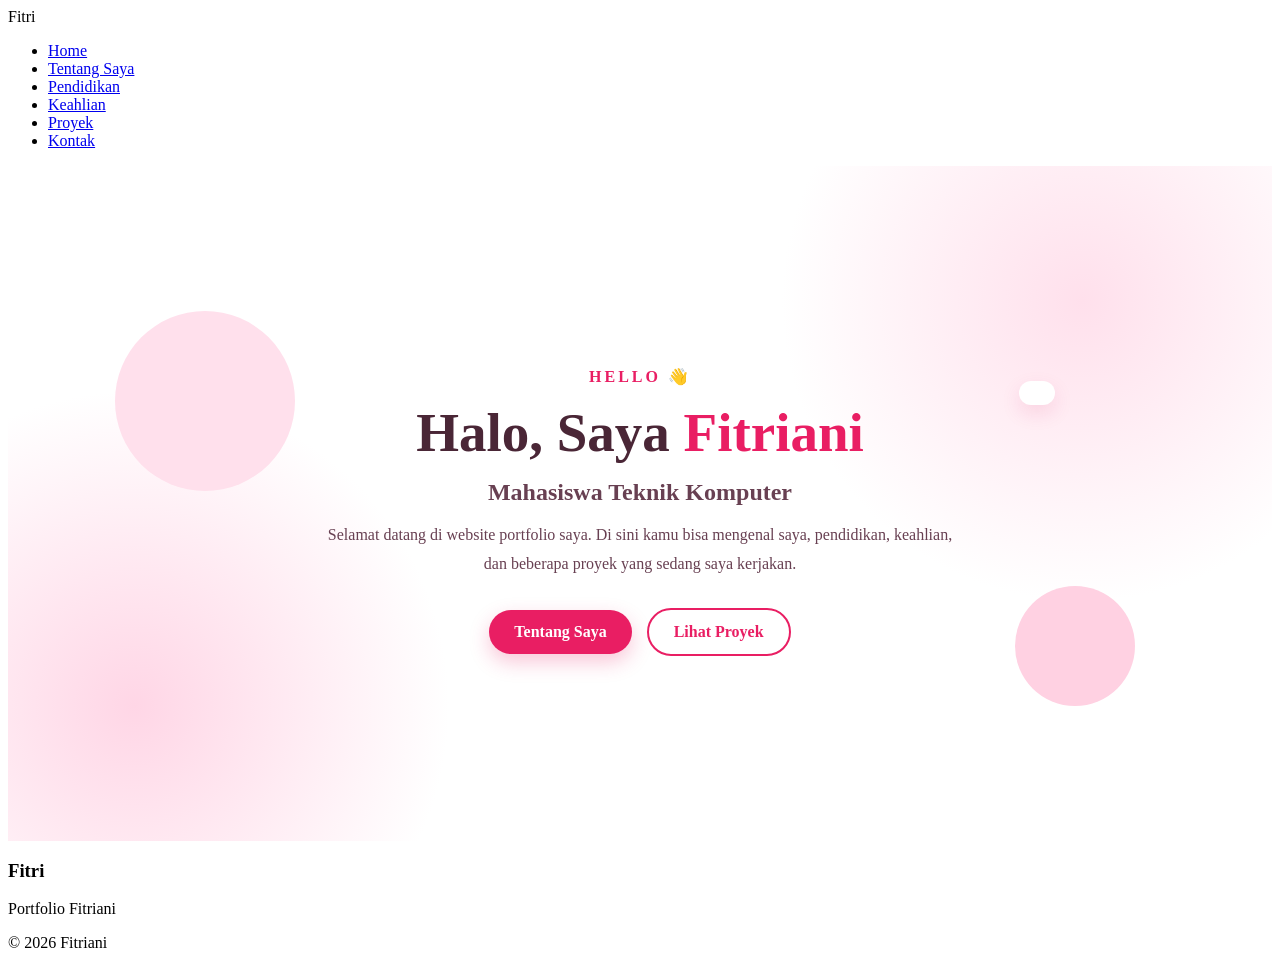
==== commit 45f4f5e7: "Fitriani" ====
--- a/index.html
+++ b/index.html
@@ -120,7 +120,6 @@
                     <div class="circle circle-two"></div>
 
                     <div class="code-box">
-                        &lt;Hello World /&gt;
                     </div>
 
                 </div>
--- a/style.css
+++ b/style.css
@@ -1,154 +1,153 @@
-/* ========================= 
-   RIWAYAT PENDIDIKAN 
+/* =========================
+   RIWAYAT PENDIDIKAN
 ========================= */
 
-.sekolah-list { 
-    max-width: 800px; 
-    margin: 0 auto; 
-    display: flex; 
-    flex-direction: column; 
-    gap: 20px; 
-} 
- 
-.sekolah-item { 
-    display: flex; 
-    align-items: center; 
-    gap: 22px; 
-    padding: 22px 28px; 
-    background: linear-gradient(135deg, #ffffff, #fff5fa); 
-    border-radius: 20px; 
-    border-left: 5px solid #e91e63; 
-    box-shadow: 0 12px 30px rgba(216, 27, 96, 0.12); 
-    transition: 0.3s ease; 
-} 
- 
-.sekolah-item:hover { 
-    transform: translateY(-6px); 
-    box-shadow: 0 18px 35px rgba(216, 27, 96, 0.22); 
-} 
- 
-/* LOGO PENDIDIKAN */ 
- 
-.sekolah-logo { 
-    width: 65px; 
-    height: 65px; 
-    flex-shrink: 0; 
-    display: flex; 
-    align-items: center; 
-    justify-content: center; 
-    background: #ffe0ec; 
-    border-radius: 50%; 
-    font-size: 30px; 
-    box-shadow: 0 6px 15px rgba(216, 27, 96, 0.15); 
-    transition: 0.3s; 
-} 
- 
-.sekolah-item:hover .sekolah-logo { 
-    transform: scale(1.1); 
-    background: #ffd1e2; 
-} 
- 
-/* NAMA SEKOLAH */ 
- 
-.sekolah-info span { 
-    display: inline-block; 
-    color: #e91e63; 
-    font-size: 14px; 
-    font-weight: bold; 
-    margin-bottom: 5px; 
-} 
- 
-.sekolah-info h3 { 
-    color: #4a2636; 
-    font-size: 20px; 
-    margin: 0; 
-    cursor: pointer; 
-    transition: 0.3s; 
-} 
- 
-.sekolah-info h3:hover { 
-    color: #e91e63; 
-    text-decoration: underline; 
-} 
- 
-/* ========================= 
-   MODAL FOTO 
-========================= */ 
- 
-.modal-overlay { 
-    display: none; 
-    position: fixed; 
-    inset: 0; 
-    background: rgba(74, 38, 54, 0.65); 
-    align-items: center; 
-    justify-content: center; 
-    z-index: 9999; 
-    padding: 20px; 
-} 
- 
-.modal-overlay.show { 
-    display: flex; 
-} 
- 
-.modal-box { 
-    position: relative; 
-    width: 90%; 
-    max-width: 550px; 
-    background: white; 
-    padding: 25px; 
-    border-radius: 20px; 
-    text-align: center; 
-    animation: modalMuncul 0.3s ease; 
-} 
- 
-.modal-box h2 { 
-    color: #d81b60; 
-    margin-bottom: 18px; 
-} 
- 
-#modal-foto { 
-    display: block; 
-    width: 100%; 
-    max-height: 400px; 
-    object-fit: contain; 
-    border-radius: 15px; 
-    margin: 0 auto; 
-} 
- 
-.modal-close { 
-    position: absolute; 
-    top: 10px; 
-    right: 15px; 
-    width: 35px; 
-    height: 35px; 
-    border: none; 
-    border-radius: 50%; 
-    background: #ffe0ec; 
-    color: #d81b60; 
-    font-size: 24px; 
-    cursor: pointer; 
-    z-index: 2; 
-} 
- 
-.modal-close:hover { 
-    background: #e91e63; 
-    color: white; 
-} 
- 
-@keyframes modalMuncul { 
-    from { 
-        opacity: 0; 
-        transform: scale(0.8); 
-    } 
- 
-    to { 
-        opacity: 1; 
-        transform: scale(1); 
-    } 
-}
+.sekolah-list {
+    max-width: 800px;
+    margin: 0 auto;
+    display: flex;
+    flex-direction: column;
+    gap: 20px;
+}
+
+.sekolah-item {
+    display: flex;
+    align-items: center;
+    gap: 22px;
+    padding: 22px 28px;
+    background: linear-gradient(135deg, #ffffff, #fff5fa);
+    border-radius: 20px;
+    border-left: 5px solid #e91e63;
+    box-shadow: 0 12px 30px rgba(216, 27, 96, 0.12);
+    transition: 0.3s ease;
+    cursor: pointer;
+}
+
+.sekolah-item:hover {
+    transform: translateY(-6px);
+    box-shadow: 0 18px 35px rgba(216, 27, 96, 0.22);
+}
+
+.sekolah-logo {
+    width: 65px;
+    height: 65px;
+    flex-shrink: 0;
+    display: flex;
+    align-items: center;
+    justify-content: center;
+    background: #ffe0ec;
+    border-radius: 50%;
+    font-size: 30px;
+    box-shadow: 0 6px 15px rgba(216, 27, 96, 0.15);
+    transition: 0.3s;
+}
+
+.sekolah-item:hover .sekolah-logo {
+    transform: scale(1.1);
+    background: #ffd1e2;
+}
+
+.sekolah-info span {
+    display: inline-block;
+    color: #e91e63;
+    font-size: 14px;
+    font-weight: bold;
+    margin-bottom: 5px;
+}
+
+.sekolah-info h3 {
+    color: #4a2636;
+    font-size: 20px;
+    margin: 0;
+    cursor: pointer;
+    transition: 0.3s;
+}
+
+.sekolah-info h3:hover {
+    color: #e91e63;
+    text-decoration: underline;
+}
+
 
 /* =========================
-   TAMBAHAN TAMPILAN KEAHLIAN
+   MODAL FOTO
+========================= */
+
+.modal-overlay {
+    display: none;
+    position: fixed;
+    inset: 0;
+    background: rgba(74, 38, 54, 0.65);
+    align-items: center;
+    justify-content: center;
+    z-index: 9999;
+    padding: 20px;
+}
+
+.modal-overlay.show {
+    display: flex;
+}
+
+.modal-box {
+    position: relative;
+    width: 90%;
+    max-width: 550px;
+    background: white;
+    padding: 25px;
+    border-radius: 20px;
+    text-align: center;
+    animation: modalMuncul 0.3s ease;
+}
+
+.modal-box h2 {
+    color: #d81b60;
+    margin-bottom: 18px;
+}
+
+#modal-foto {
+    display: block;
+    width: 100%;
+    max-height: 400px;
+    object-fit: contain;
+    border-radius: 15px;
+    margin: 0 auto;
+}
+
+.modal-close {
+    position: absolute;
+    top: 10px;
+    right: 15px;
+    width: 35px;
+    height: 35px;
+    border: none;
+    border-radius: 50%;
+    background: #ffe0ec;
+    color: #d81b60;
+    font-size: 24px;
+    cursor: pointer;
+    z-index: 2;
+}
+
+.modal-close:hover {
+    background: #e91e63;
+    color: white;
+}
+
+@keyframes modalMuncul {
+    from {
+        opacity: 0;
+        transform: scale(0.8);
+    }
+
+    to {
+        opacity: 1;
+        transform: scale(1);
+    }
+}
+
+
+/* =========================
+   KEAHLIAN
 ========================= */
 
 .skills-container {
@@ -177,8 +176,6 @@
     box-shadow: 0 18px 35px rgba(216, 27, 96, 0.20);
 }
 
-/* ICON */
-
 .skill-icon {
     width: 70px;
     height: 70px;
@@ -197,8 +194,6 @@
     background: #ffd1e2;
 }
 
-/* ISI */
-
 .skill-content {
     flex: 1;
 }
@@ -219,8 +214,6 @@
     color: #e91e63;
     font-weight: bold;
 }
-
-/* PROGRESS BAR */
 
 .skill-bar {
     width: 100%;
@@ -246,7 +239,21 @@
     line-height: 1.5;
 }
 
-/* ANIMASI */
+.skill-card:nth-child(1) {
+    animation-delay: 0.1s;
+}
+
+.skill-card:nth-child(2) {
+    animation-delay: 0.2s;
+}
+
+.skill-card:nth-child(3) {
+    animation-delay: 0.3s;
+}
+
+.skill-card:nth-child(4) {
+    animation-delay: 0.4s;
+}
 
 @keyframes skillMuncul {
     from {
@@ -270,39 +277,9 @@
     }
 }
 
-/* ANIMASI BERURUTAN */
-
-.skill-card:nth-child(1) {
-    animation-delay: 0.1s;
-}
-
-.skill-card:nth-child(2) {
-    animation-delay: 0.2s;
-}
-
-.skill-card:nth-child(3) {
-    animation-delay: 0.3s;
-}
-
-.skill-card:nth-child(4) {
-    animation-delay: 0.4s;
-}
-
-/* HP */
-
-@media (max-width: 700px) {
-    .skills-container {
-        grid-template-columns: 1fr;
-        padding: 0 20px;
-    }
-
-    .skill-card {
-        padding: 20px;
-    }
-}
 
 /* =========================
-   HOME LEBIH MENARIK
+   HOME
 ========================= */
 
 .hero {
@@ -319,10 +296,12 @@
 
 .hero-content {
     max-width: 850px;
+    width: 100%;
     text-align: center;
     padding: 70px 20px;
     position: relative;
     z-index: 2;
+    margin: 0 auto;
     animation: homeMuncul 1s ease;
 }
 
@@ -362,6 +341,7 @@
 .hero-buttons {
     display: flex;
     justify-content: center;
+    align-items: center;
     gap: 15px;
     margin-top: 25px;
 }
@@ -396,13 +376,11 @@
     transform: translateY(-4px);
 }
 
-/* DEKORASI */
-
 .hero-decoration {
     position: absolute;
     inset: 0;
     pointer-events: none;
-    z-index: -1;
+    z-index: 0;
 }
 
 .circle {
@@ -438,11 +416,8 @@
     border-radius: 12px;
     box-shadow: 0 8px 20px rgba(216, 27, 96, 0.12);
     font-family: monospace;
-    transform: rotate(5deg);
     animation: mengambang 3s ease-in-out infinite;
 }
-
-/* ANIMASI */
 
 @keyframes homeMuncul {
     from {
@@ -478,36 +453,9 @@
     }
 }
 
-/* HP */
-
-@media (max-width: 700px) {
-
-    .hero h1 {
-        font-size: 38px;
-    }
-
-    .hero-description {
-        font-size: 20px;
-    }
-
-    .hero-buttons {
-        flex-direction: column;
-        align-items: center;
-    }
-
-    .hero-buttons .btn {
-        width: 200px;
-        text-align: center;
-    }
-
-    .code-box {
-        display: none;
-    }
-
-}
 
 /* =========================
-   KONTAK LEBIH MENARIK
+   KONTAK
 ========================= */
 
 .contact-container {
@@ -519,8 +467,6 @@
     align-items: stretch;
 }
 
-/* BAGIAN KIRI */
-
 .contact-intro {
     background: linear-gradient(135deg, #e91e63, #d81b60);
     color: white;
@@ -532,6 +478,7 @@
     box-shadow: 0 15px 35px rgba(216, 27, 96, 0.20);
     position: relative;
     overflow: hidden;
+    animation: kontakKiri 0.8s ease;
 }
 
 .contact-intro::after {
@@ -553,14 +500,13 @@
     margin-bottom: 10px;
 }
 
-/* KARTU KONTAK */
-
 .contact-card {
     background: #ffffff;
     padding: 30px;
     border-radius: 25px;
     box-shadow: 0 12px 30px rgba(216, 27, 96, 0.12);
     border: 1px solid #ffe0ec;
+    animation: kontakKanan 0.8s ease;
 }
 
 .contact-item {
@@ -584,8 +530,6 @@
     box-shadow: 0 8px 20px rgba(216, 27, 96, 0.10);
 }
 
-/* ICON */
-
 .contact-icon {
     width: 60px;
     height: 60px;
@@ -604,8 +548,6 @@
     background: #ffd1e2;
 }
 
-/* TEKS */
-
 .contact-item h3 {
     margin: 0 0 5px;
     color: #4a2636;
@@ -628,16 +570,6 @@
     text-decoration: underline;
 }
 
-/* ANIMASI */
-
-.contact-intro {
-    animation: kontakKiri 0.8s ease;
-}
-
-.contact-card {
-    animation: kontakKanan 0.8s ease;
-}
-
 @keyframes kontakKiri {
     from {
         opacity: 0;
@@ -662,30 +594,9 @@
     }
 }
 
-/* HP */
-
-@media (max-width: 700px) {
-
-    .contact-container {
-        grid-template-columns: 1fr;
-        margin: 30px 20px;
-    }
-
-    .contact-intro {
-        padding: 30px 25px;
-    }
-
-    .contact-card {
-        padding: 20px;
-    }
-
-    .contact-item {
-        padding: 15px;
-    }
-
-}
+
 /* =========================
-   TENTANG SAYA LEBIH MENARIK
+   TENTANG SAYA
 ========================= */
 
 .about-main-card {
@@ -704,8 +615,6 @@
     animation: tentangMuncul 0.8s ease;
 }
 
-/* DEKORASI KARTU */
-
 .about-main-card::before {
     content: "💗";
     position: absolute;
@@ -714,8 +623,6 @@
     font-size: 100px;
     opacity: 0.08;
 }
-
-/* FOTO */
 
 .about-photo {
     width: 220px;
@@ -730,7 +637,6 @@
 
 .about-photo:hover {
     transform: scale(1.05) rotate(3deg);
-    box-shadow: 0 15px 35px rgba(216, 27, 96, 0.30);
 }
 
 .about-photo img {
@@ -742,8 +648,6 @@
     border: 5px solid white;
 }
 
-/* TEKS */
-
 .about-main-text {
     position: relative;
     z-index: 1;
@@ -759,8 +663,6 @@
 .about-main-text strong {
     color: #e91e63;
 }
-
-/* KARTU KECIL */
 
 .about-highlights {
     max-width: 950px;
@@ -769,8 +671,6 @@
     grid-template-columns: repeat(2, 1fr);
     gap: 25px;
 }
-
-/* ITEM */
 
 .about-highlight-item {
     display: flex;
@@ -796,10 +696,7 @@
 .about-highlight-item:hover {
     transform: translateY(-8px);
     background: #fff8fb;
-    box-shadow: 0 18px 35px rgba(216, 27, 96, 0.18);
-}
-
-/* ICON */
+}
 
 .about-highlight-icon {
     width: 60px;
@@ -819,8 +716,6 @@
     background: #ffd1e2;
 }
 
-/* TEKS KECIL */
-
 .about-highlight-text {
     flex: 1;
 }
@@ -838,8 +733,6 @@
     line-height: 1.7;
 }
 
-/* ANIMASI */
-
 @keyframes tentangMuncul {
     from {
         opacity: 0;
@@ -864,38 +757,9 @@
     }
 }
 
-/* HP */
-
-@media (max-width: 700px) {
-
-    .about-main-card {
-        flex-direction: column;
-        text-align: center;
-        margin: 30px 20px;
-        padding: 30px 20px;
-    }
-
-    .about-photo {
-        width: 180px;
-        height: 180px;
-    }
-
-    .about-main-text p {
-        font-size: 15px;
-    }
-
-    .about-highlights {
-        grid-template-columns: 1fr;
-        margin: 0 20px;
-    }
-
-    .about-highlight-item {
-        padding: 20px;
-    }
-
-}
+
 /* =========================
-   PROYEK LEBIH MENARIK
+   PROYEK
 ========================= */
 
 .project-container {
@@ -905,8 +769,6 @@
     grid-template-columns: repeat(2, 1fr);
     gap: 25px;
 }
-
-/* KARTU PROYEK */
 
 .project-card {
     position: relative;
@@ -922,8 +784,6 @@
     animation: proyekMuncul 0.8s ease both;
 }
 
-/* GARIS PINK DI ATAS */
-
 .project-card::before {
     content: "";
     position: absolute;
@@ -934,8 +794,6 @@
     background: linear-gradient(90deg, #e91e63, #ff80ab);
 }
 
-/* DEKORASI */
-
 .project-card::after {
     content: "✦";
     position: absolute;
@@ -946,15 +804,10 @@
     opacity: 0.05;
 }
 
-/* HOVER */
-
 .project-card:hover {
     transform: translateY(-10px);
     box-shadow: 0 20px 40px rgba(216, 27, 96, 0.20);
-    border-color: #ffb6ce;
-}
-
-/* ICON */
+}
 
 .project-icon {
     width: 70px;
@@ -966,7 +819,6 @@
     background: #ffe0ec;
     border-radius: 20px;
     font-size: 35px;
-    box-shadow: 0 8px 18px rgba(216, 27, 96, 0.12);
     transition: 0.4s ease;
 }
 
@@ -974,8 +826,6 @@
     transform: scale(1.12) rotate(5deg);
     background: #ffd1e2;
 }
-
-/* ISI PROYEK */
 
 .project-content {
     flex: 1;
@@ -1004,8 +854,6 @@
     font-size: 14px;
     line-height: 1.7;
 }
-
-/* TEKNOLOGI */
 
 .project-tech {
     display: flex;
@@ -1026,10 +874,23 @@
 .project-tech span:hover {
     background: #e91e63;
     color: white;
-    transform: translateY(-2px);
-}
-
-/* ANIMASI */
+}
+
+.project-card:nth-child(1) {
+    animation-delay: 0.1s;
+}
+
+.project-card:nth-child(2) {
+    animation-delay: 0.2s;
+}
+
+.project-card:nth-child(3) {
+    animation-delay: 0.3s;
+}
+
+.project-card:nth-child(4) {
+    animation-delay: 0.4s;
+}
 
 @keyframes proyekMuncul {
     from {
@@ -1043,29 +904,85 @@
     }
 }
 
-/* ANIMASI BERURUTAN */
-
-.project-card:nth-child(1) {
-    animation-delay: 0.1s;
-}
-
-.project-card:nth-child(2) {
-    animation-delay: 0.2s;
-}
-
-.project-card:nth-child(3) {
-    animation-delay: 0.3s;
-}
-
-.project-card:nth-child(4) {
-    animation-delay: 0.4s;
-}
 
 /* =========================
    TAMPILAN HP
 ========================= */
 
 @media (max-width: 700px) {
+
+    .skills-container {
+        grid-template-columns: 1fr;
+        padding: 0 20px;
+    }
+
+    .skill-card {
+        padding: 20px;
+    }
+
+    .hero h1 {
+        font-size: 38px;
+    }
+
+    .hero-description {
+        font-size: 20px;
+    }
+
+    .hero-buttons {
+        flex-direction: column;
+        align-items: center;
+    }
+
+    .hero-buttons .btn {
+        width: 200px;
+        text-align: center;
+    }
+
+    .code-box {
+        display: none;
+    }
+
+    .contact-container {
+        grid-template-columns: 1fr;
+        margin: 30px 20px;
+    }
+
+    .contact-intro {
+        padding: 30px 25px;
+    }
+
+    .contact-card {
+        padding: 20px;
+    }
+
+    .contact-item {
+        padding: 15px;
+    }
+
+    .about-main-card {
+        flex-direction: column;
+        text-align: center;
+        margin: 30px 20px;
+        padding: 30px 20px;
+    }
+
+    .about-photo {
+        width: 180px;
+        height: 180px;
+    }
+
+    .about-main-text p {
+        font-size: 15px;
+    }
+
+    .about-highlights {
+        grid-template-columns: 1fr;
+        margin: 0 20px;
+    }
+
+    .about-highlight-item {
+        padding: 20px;
+    }
 
     .project-container {
         grid-template-columns: 1fr;
@@ -1086,4 +1003,35 @@
         font-size: 19px;
     }
 
+    /* PENDIDIKAN */
+
+    .sekolah-list {
+        margin: 30px 20px;
+    }
+
+    .sekolah-item {
+        padding: 18px 20px;
+        gap: 15px;
+    }
+
+    .sekolah-logo {
+        width: 55px;
+        height: 55px;
+        font-size: 25px;
+    }
+
+    .sekolah-info h3 {
+        font-size: 17px;
+    }
+
+    /* MODAL FOTO */
+
+    .modal-box {
+        width: 90%;
+        padding: 20px;
+    }
+
+    #modal-foto {
+        max-height: 300px;
+    }
 }
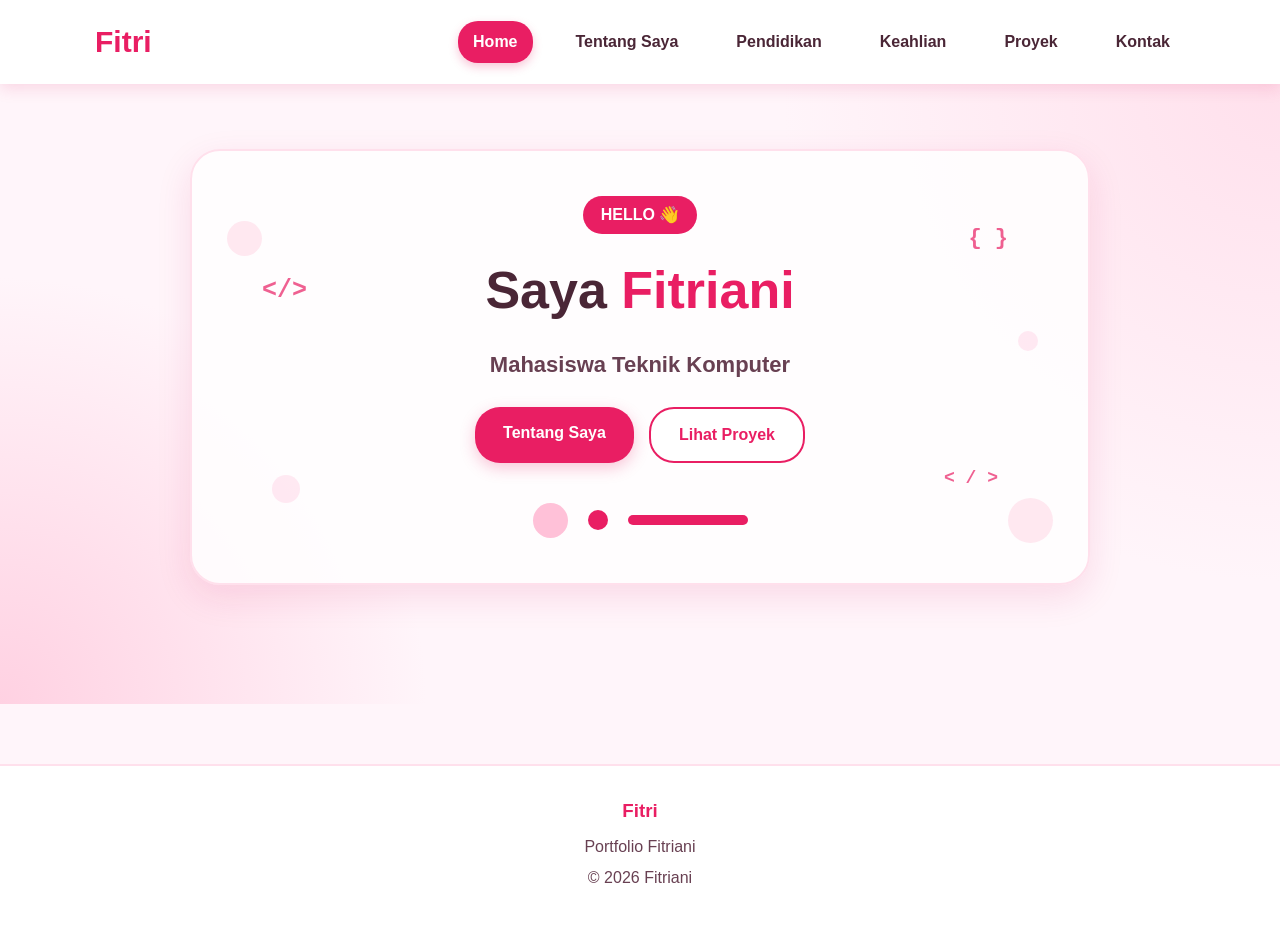
==== commit 8974da59: "Fitriani" ====
--- a/index.html
+++ b/index.html
@@ -1,157 +1,175 @@
-<!DOCTYPE html>
-<html lang="id">
-
-<head>
-
-    <meta charset="UTF-8">
-
-    <meta name="viewport"
-          content="width=device-width, initial-scale=1.0">
-
-    <title>Home | Fitriani</title>
-
-    <link rel="stylesheet" href="style.css">
-
-</head>
-
-<body>
-
-    <!-- NAVBAR -->
-
-    <header>
-
-        <nav class="navbar">
-
-            <div class="logo">
-                Fitri
-            </div>
-
-            <ul class="nav-menu">
-
-                <li>
-                    <a href="index.html" class="active">
-                        Home
-                    </a>
-                </li>
-
-                <li>
-                    <a href="tentang.html">
-                        Tentang Saya
-                    </a>
-                </li>
-
-                <li>
-                    <a href="pendidikan.html">
-                        Pendidikan
-                    </a>
-                </li>
-
-                <li>
-                    <a href="keahlian.html">
-                        Keahlian
-                    </a>
-                </li>
-
-                <li>
-                    <a href="proyek.html">
-                        Proyek
-                    </a>
-                </li>
-
-                <li>
-                    <a href="kontak.html">
-                        Kontak
-                    </a>
-                </li>
-
-            </ul>
-
-        </nav>
-
-    </header>
-
-
-    <!-- HOME -->
-
-    <main>
-
-        <section class="hero">
-
-            <div class="hero-content">
-
-                <p class="small-title">
-                    HELLO 👋
-                </p>
-
-                <h1>
-                    Halo, Saya
-                    <span>Fitriani</span>
-                </h1>
-
-                <p class="hero-description">
-                    Mahasiswa Teknik Komputer
-                </p>
-
-                <p class="hero-text">
-                    Selamat datang di website portfolio saya.
-                    Di sini kamu bisa mengenal saya,
-                    pendidikan, keahlian, dan beberapa
-                    proyek yang sedang saya kerjakan.
-                </p>
-
-                <div class="hero-buttons">
-
-                    <a href="tentang.html"
-                       class="btn primary">
-                        Tentang Saya
-                    </a>
-
-                    <a href="proyek.html"
-                       class="btn secondary">
-                        Lihat Proyek
-                    </a>
-
-                </div>
-
-                <div class="hero-decoration">
-
-                    <div class="circle circle-one"></div>
-
-                    <div class="circle circle-two"></div>
-
-                    <div class="code-box">
-                    </div>
-
-                </div>
-
-            </div>
-
-        </section>
-
-    </main>
-
-
-    <!-- FOOTER -->
-
-    <footer>
-
-        <h3>
-            Fitri
-        </h3>
-
-        <p>
-            Portfolio Fitriani
-        </p>
-
-        <p>
-            © 2026 Fitriani
-        </p>
-
-    </footer>
-
-
-<script src="script.js"></script>
-
-</body>
-
+<!DOCTYPE html>    
+<html lang="id">    
+    
+<head>    
+    
+    <meta charset="UTF-8">    
+    
+    <meta name="viewport"    
+          content="width=device-width, initial-scale=1.0">    
+    
+    <title>Home | Fitriani</title>    
+    
+    <link rel="stylesheet" href="style.css">    
+    
+</head>    
+    
+<body>    
+    
+    <!-- NAVBAR -->    
+    
+    <header>    
+    
+        <nav class="navbar">    
+    
+            <div class="logo">    
+                Fitri    
+            </div>    
+    
+            <ul class="nav-menu">    
+    
+                <li>    
+                    <a href="index.html" class="active">    
+                        Home    
+                    </a>    
+                </li>    
+    
+                <li>    
+                    <a href="tentang.html">    
+                        Tentang Saya    
+                    </a>    
+                </li>    
+    
+                <li>    
+                    <a href="pendidikan.html">    
+                        Pendidikan    
+                    </a>    
+                </li>    
+    
+                <li>    
+                    <a href="keahlian.html">    
+                        Keahlian    
+                    </a>    
+                </li>    
+    
+                <li>    
+                    <a href="proyek.html">    
+                        Proyek    
+                    </a>    
+                </li>    
+    
+                <li>    
+                    <a href="kontak.html">    
+                        Kontak    
+                    </a>    
+                </li>    
+    
+            </ul>    
+    
+        </nav>    
+    
+    </header>    
+    
+    
+    <!-- HOME -->    
+    
+    <main>    
+    
+        <section class="hero">    
+    
+            <div class="hero-content">    
+    
+                <!-- ANIMASI BUBBLE & CODING -->    
+    
+                <div class="floating-animation">    
+    
+                    <div class="bubble bubble-1"></div>    
+                    <div class="bubble bubble-2"></div>    
+                    <div class="bubble bubble-3"></div>    
+                    <div class="bubble bubble-4"></div>    
+    
+                    <div class="coding coding-1">    
+                        &lt;/&gt;    
+                    </div>    
+    
+                    <div class="coding coding-2">    
+                        { }    
+                    </div>    
+    
+                    <div class="coding coding-3">    
+                        &lt; / &gt;    
+                    </div>    
+    
+                </div>    
+    
+    
+                <p class="small-title">    
+                    HELLO 👋    
+                </p>    
+    
+                <h1>    
+                    Saya    
+                    <span>Fitriani</span>    
+                </h1>    
+    
+                <p class="hero-description">    
+                    Mahasiswa Teknik Komputer    
+                </p>    
+    
+    
+                <div class="hero-buttons">    
+    
+                    <a href="tentang.html"    
+                       class="btn primary">    
+                        Tentang Saya    
+                    </a>    
+    
+                    <a href="proyek.html"    
+                       class="btn secondary">    
+                        Lihat Proyek    
+                    </a>    
+    
+                </div>    
+    
+                <div class="hero-decoration">    
+    
+                    <div class="circle circle-one"></div>    
+    
+                    <div class="circle circle-two"></div>    
+    
+                    <div class="code-box">    
+                    </div>    
+    
+                </div>    
+    
+            </div>    
+    
+        </section>    
+    
+    </main>    
+    
+    
+    <!-- FOOTER -->    
+    
+    <footer>    
+    
+        <h3>    
+            Fitri    
+        </h3>    
+    
+        <p>    
+            Portfolio Fitriani    
+        </p>    
+    
+        <p>    
+            © 2026 Fitriani    
+        </p>    
+    
+    </footer>    
+    
+    
+<script src="script.js"></script>    
+    
+</body>    
+    
 </html>
--- a/style.css
+++ b/style.css
@@ -1,54 +1,181 @@
-/* =========================
-   RIWAYAT PENDIDIKAN
-========================= */
-
-.sekolah-list {
-    max-width: 800px;
+
+/* =========================
+   DASAR WEBSITE
+========================= */
+
+* {
+    margin: 0;
+    padding: 0;
+    box-sizing: border-box;
+}
+
+html {
+    scroll-behavior: smooth;
+}
+
+body {
+    font-family: Arial, sans-serif;
+    background: #fff5fa;
+    color: #4a2636;
+    line-height: 1.6;
+}
+
+
+/* =========================
+   NAVBAR
+========================= */
+
+header {
+    width: 100%;
+    background: #ffffff;
+    box-shadow: 0 4px 15px rgba(216, 27, 96, 0.15);
+    position: relative;
+    z-index: 1000;
+}
+
+.navbar {
+    max-width: 1150px;
     margin: 0 auto;
-    display: flex;
-    flex-direction: column;
-    gap: 20px;
-}
-
-.sekolah-item {
+    padding: 18px 30px;
     display: flex;
     align-items: center;
-    gap: 22px;
-    padding: 22px 28px;
-    background: linear-gradient(135deg, #ffffff, #fff5fa);
+    justify-content: space-between;
+}
+
+.logo {
+    font-size: 30px;
+    font-weight: bold;
+    color: #e91e63;
+}
+
+.nav-menu {
+    display: flex;
+    align-items: center;
+    gap: 28px;
+    list-style: none;
+}
+
+.nav-menu li {
+    list-style: none;
+}
+
+.nav-menu a {
+    display: block;
+    padding: 8px 15px;
+    text-decoration: none;
+    color: #4a2636;
+    font-weight: 600;
     border-radius: 20px;
-    border-left: 5px solid #e91e63;
-    box-shadow: 0 12px 30px rgba(216, 27, 96, 0.12);
     transition: 0.3s ease;
+}
+
+.nav-menu a:hover {
+    color: #e91e63;
+    background: #ffe0ec;
+}
+
+.nav-menu a.active {
+    color: #ffffff;
+    background: #e91e63;
+    font-weight: bold;
+    box-shadow: 0 4px 10px rgba(233, 30, 99, 0.25);
+}
+
+
+/* =========================
+   FOOTER
+========================= */
+
+footer {
+    text-align: center;
+    padding: 30px 20px;
+    margin-top: 60px;
+    background: #ffffff;
+    border-top: 2px solid #ffe0ec;
+    color: #684052;
+}
+
+footer h3 {
+    color: #e91e63;
+    margin-bottom: 8px;
+}
+
+footer p {
+    margin: 5px 0;
+}
+
+
+/* =========================
+   RIWAYAT PENDIDIKAN
+========================= */
+
+.pendidikan-section {
+    max-width: 1000px;
+    margin: 45px auto 0;
+    padding: 0 25px;
+    text-align: center;
+}
+
+.pendidikan-section h1 {
+    font-size: 38px;
+    color: #e91e63;
+    margin-bottom: 10px;
+}
+
+.pendidikan-section > p {
+    color: #684052;
+    margin-bottom: 35px;
+}
+
+.sekolah-list {
+    width: 100%;
+    max-width: 850px;
+    margin: 0 auto;
+}
+
+.sekolah-item {
+    width: 100%;
+    min-height: 105px;
+    display: flex;
+    align-items: center;
+    text-align: left;
+    gap: 20px;
+    padding: 20px 25px;
+    margin: 0 auto 20px;
+    background: #ffffff;
+    border: 2px solid #ffd0e0;
+    border-radius: 18px;
+    box-shadow: 0 7px 20px rgba(216, 27, 96, 0.12);
     cursor: pointer;
+    transition: 0.3s ease;
 }
 
 .sekolah-item:hover {
-    transform: translateY(-6px);
-    box-shadow: 0 18px 35px rgba(216, 27, 96, 0.22);
+    background: #ffe0ec;
+    border-color: #e91e63;
+    transform: translateY(-5px);
+    box-shadow: 0 10px 25px rgba(216, 27, 96, 0.20);
 }
 
 .sekolah-logo {
     width: 65px;
     height: 65px;
-    flex-shrink: 0;
     display: flex;
     align-items: center;
     justify-content: center;
-    background: #ffe0ec;
+    flex-shrink: 0;
+    background: #e91e63;
+    color: white;
     border-radius: 50%;
-    font-size: 30px;
-    box-shadow: 0 6px 15px rgba(216, 27, 96, 0.15);
-    transition: 0.3s;
-}
-
-.sekolah-item:hover .sekolah-logo {
-    transform: scale(1.1);
-    background: #ffd1e2;
+    font-size: 32px;
+}
+
+.sekolah-info {
+    flex: 1;
 }
 
 .sekolah-info span {
-    display: inline-block;
+    display: block;
     color: #e91e63;
     font-size: 14px;
     font-weight: bold;
@@ -57,30 +184,23 @@
 
 .sekolah-info h3 {
     color: #4a2636;
-    font-size: 20px;
     margin: 0;
-    cursor: pointer;
-    transition: 0.3s;
-}
-
-.sekolah-info h3:hover {
-    color: #e91e63;
-    text-decoration: underline;
-}
-
-
-/* =========================
-   MODAL FOTO
+    font-size: 19px;
+}
+
+
+/* =========================
+   MODAL PENDIDIKAN
 ========================= */
 
 .modal-overlay {
     display: none;
     position: fixed;
     inset: 0;
-    background: rgba(74, 38, 54, 0.65);
+    background: rgba(74, 38, 54, 0.70);
     align-items: center;
     justify-content: center;
-    z-index: 9999;
+    z-index: 2000;
     padding: 20px;
 }
 
@@ -91,232 +211,128 @@
 .modal-box {
     position: relative;
     width: 90%;
-    max-width: 550px;
-    background: white;
-    padding: 25px;
+    max-width: 650px;
+    padding: 30px;
+    background: #ffffff;
     border-radius: 20px;
     text-align: center;
-    animation: modalMuncul 0.3s ease;
+    box-shadow: 0 15px 40px rgba(0, 0, 0, 0.25);
 }
 
 .modal-box h2 {
-    color: #d81b60;
-    margin-bottom: 18px;
-}
-
-#modal-foto {
+    color: #e91e63;
+    margin-bottom: 20px;
+}
+
+.modal-box img {
     display: block;
     width: 100%;
-    max-height: 400px;
+    max-height: 500px;
     object-fit: contain;
-    border-radius: 15px;
-    margin: 0 auto;
+    border-radius: 12px;
 }
 
 .modal-close {
     position: absolute;
-    top: 10px;
+    top: 8px;
     right: 15px;
-    width: 35px;
-    height: 35px;
     border: none;
-    border-radius: 50%;
-    background: #ffe0ec;
-    color: #d81b60;
-    font-size: 24px;
+    background: none;
+    color: #e91e63;
+    font-size: 32px;
     cursor: pointer;
-    z-index: 2;
-}
-
-.modal-close:hover {
+}
+
+
+/* =========================
+   KEAHLIAN
+========================= */
+
+.skills-container {
+    max-width: 1000px;
+    margin: 45px auto 0;
+    padding: 0 25px;
+    display: grid;
+    grid-template-columns: repeat(3, 1fr);
+    gap: 25px;
+}
+
+.skill-card {
+    background: #ffffff;
+    padding: 35px 25px;
+    border-radius: 18px;
+    text-align: center;
+    border: 2px solid #ffe0ec;
+    box-shadow: 0 7px 20px rgba(216, 27, 96, 0.10);
+    transition: 0.3s ease;
+}
+
+.skill-card:hover {
+    transform: translateY(-7px);
+    border-color: #e91e63;
+    background: #fff0f6;
+}
+
+.skill-card h3 {
+    color: #e91e63;
+    margin-bottom: 10px;
+}
+
+.skill-card p {
+    color: #684052;
+}
+
+
+/* =========================
+   HOME
+========================= */
+
+.hero {
+    min-height: 620px;
+    display: flex;
+    align-items: flex-start;
+    justify-content: center;
+    padding: 65px 25px 40px;
+    background:
+        radial-gradient(
+            circle at top right,
+            #ffe0ec 0%,
+            transparent 35%
+        ),
+        radial-gradient(
+            circle at bottom left,
+            #ffd1e2 0%,
+            transparent 30%
+        );
+}
+
+.hero-content {
+    max-width: 900px;
+    width: 100%;
+    padding: 45px 35px;
+    text-align: center;
+    position: relative;
+    background: rgba(255, 255, 255, 0.85);
+    border: 2px solid #ffe0ec;
+    border-radius: 30px;
+    box-shadow: 0 12px 35px rgba(216, 27, 96, 0.12);
+}
+
+.small-title {
+    display: inline-block;
+    color: #ffffff;
     background: #e91e63;
-    color: white;
-}
-
-@keyframes modalMuncul {
-    from {
-        opacity: 0;
-        transform: scale(0.8);
-    }
-
-    to {
-        opacity: 1;
-        transform: scale(1);
-    }
-}
-
-
-/* =========================
-   KEAHLIAN
-========================= */
-
-.skills-container {
-    max-width: 900px;
-    margin: 40px auto;
-    display: grid;
-    grid-template-columns: repeat(2, 1fr);
-    gap: 25px;
-}
-
-.skill-card {
-    display: flex;
-    align-items: center;
-    gap: 20px;
-    padding: 25px;
-    background: linear-gradient(135deg, #ffffff, #fff5fa);
+    padding: 6px 18px;
     border-radius: 20px;
-    border: 1px solid #ffe0ec;
-    box-shadow: 0 10px 25px rgba(216, 27, 96, 0.10);
-    transition: 0.3s ease;
-    animation: skillMuncul 0.8s ease both;
-}
-
-.skill-card:hover {
-    transform: translateY(-8px);
-    box-shadow: 0 18px 35px rgba(216, 27, 96, 0.20);
-}
-
-.skill-icon {
-    width: 70px;
-    height: 70px;
-    flex-shrink: 0;
-    display: flex;
-    align-items: center;
-    justify-content: center;
-    background: #ffe0ec;
-    border-radius: 18px;
-    font-size: 35px;
-    transition: 0.3s ease;
-}
-
-.skill-card:hover .skill-icon {
-    transform: scale(1.12) rotate(5deg);
-    background: #ffd1e2;
-}
-
-.skill-content {
-    flex: 1;
-}
-
-.skill-name {
-    display: flex;
-    justify-content: space-between;
-    align-items: center;
-    margin-bottom: 10px;
-}
-
-.skill-name h3 {
-    margin: 0;
+    font-weight: bold;
+    font-size: 16px;
+    margin-bottom: 15px;
+}
+
+.hero h1 {
+    font-size: 52px;
     color: #4a2636;
-}
-
-.skill-name span {
-    color: #e91e63;
-    font-weight: bold;
-}
-
-.skill-bar {
-    width: 100%;
-    height: 9px;
-    background: #ffe0ec;
-    border-radius: 20px;
-    overflow: hidden;
-    margin-bottom: 12px;
-}
-
-.skill-progress {
-    height: 100%;
-    width: 20%;
-    background: linear-gradient(90deg, #e91e63, #ff80ab);
-    border-radius: 20px;
-    animation: progressMuncul 1.5s ease;
-}
-
-.skill-content p {
-    margin: 0;
-    color: #684052;
-    font-size: 14px;
-    line-height: 1.5;
-}
-
-.skill-card:nth-child(1) {
-    animation-delay: 0.1s;
-}
-
-.skill-card:nth-child(2) {
-    animation-delay: 0.2s;
-}
-
-.skill-card:nth-child(3) {
-    animation-delay: 0.3s;
-}
-
-.skill-card:nth-child(4) {
-    animation-delay: 0.4s;
-}
-
-@keyframes skillMuncul {
-    from {
-        opacity: 0;
-        transform: translateY(30px);
-    }
-
-    to {
-        opacity: 1;
-        transform: translateY(0);
-    }
-}
-
-@keyframes progressMuncul {
-    from {
-        width: 0;
-    }
-
-    to {
-        width: 20%;
-    }
-}
-
-
-/* =========================
-   HOME
-========================= */
-
-.hero {
-    min-height: 75vh;
-    display: flex;
-    align-items: center;
-    justify-content: center;
-    position: relative;
-    overflow: hidden;
-    background:
-        radial-gradient(circle at 85% 20%, #ffe0ec 0%, transparent 25%),
-        radial-gradient(circle at 10% 80%, #ffd6e6 0%, transparent 25%);
-}
-
-.hero-content {
-    max-width: 850px;
-    width: 100%;
-    text-align: center;
-    padding: 70px 20px;
-    position: relative;
-    z-index: 2;
-    margin: 0 auto;
-    animation: homeMuncul 1s ease;
-}
-
-.small-title {
-    color: #e91e63;
-    font-weight: bold;
-    letter-spacing: 3px;
     margin-bottom: 15px;
-    animation: turun 0.8s ease;
-}
-
-.hero h1 {
-    font-size: 55px;
-    margin: 10px 0;
-    color: #4a2636;
 }
 
 .hero h1 span {
@@ -324,105 +340,706 @@
 }
 
 .hero-description {
-    font-size: 24px;
+    font-size: 22px;
     font-weight: bold;
     color: #684052;
-    margin: 15px 0;
+    margin-bottom: 15px;
 }
 
 .hero-text {
     max-width: 650px;
     margin: 0 auto 30px;
     color: #684052;
-    line-height: 1.8;
     font-size: 16px;
 }
 
 .hero-buttons {
     display: flex;
     justify-content: center;
-    align-items: center;
     gap: 15px;
     margin-top: 25px;
 }
 
-.hero-buttons .btn {
-    padding: 13px 25px;
-    border-radius: 30px;
+.btn {
+    display: inline-block;
+    padding: 13px 28px;
+    border-radius: 25px;
     text-decoration: none;
     font-weight: bold;
     transition: 0.3s ease;
 }
 
-.hero-buttons .primary {
+.btn.primary {
     background: #e91e63;
-    color: white;
-    box-shadow: 0 8px 20px rgba(233, 30, 99, 0.25);
-}
-
-.hero-buttons .primary:hover {
+    color: #ffffff;
+    box-shadow: 0 5px 15px rgba(233, 30, 99, 0.25);
+}
+
+.btn.primary:hover {
     background: #d81b60;
-    transform: translateY(-4px);
-}
-
-.hero-buttons .secondary {
+    transform: translateY(-3px);
+}
+
+.btn.secondary {
     border: 2px solid #e91e63;
     color: #e91e63;
-    background: white;
-}
-
-.hero-buttons .secondary:hover {
+    background: #ffffff;
+}
+
+.btn.secondary:hover {
     background: #ffe0ec;
-    transform: translateY(-4px);
+    transform: translateY(-3px);
 }
 
 .hero-decoration {
+    margin-top: 40px;
+    display: flex;
+    justify-content: center;
+    align-items: center;
+    gap: 20px;
+}
+
+.circle {
+    width: 35px;
+    height: 35px;
+    border-radius: 50%;
+    background: #ffc1d8;
+}
+
+.circle-one {
+    animation: float 3s ease-in-out infinite;
+}
+
+.circle-two {
+    width: 20px;
+    height: 20px;
+    background: #e91e63;
+    animation: float 2s ease-in-out infinite;
+}
+
+.code-box {
+    width: 120px;
+    height: 10px;
+    background: #e91e63;
+    border-radius: 10px;
+}
+
+@keyframes float {
+    0%,
+    100% {
+        transform: translateY(0);
+    }
+
+    50% {
+        transform: translateY(-10px);
+    }
+}
+
+
+/* =============================
+   ANIMASI BUBBLE & CODING
+============================= */
+
+.hero-content {
+    position: relative;
+    overflow: hidden;
+}
+
+.floating-animation {
     position: absolute;
     inset: 0;
     pointer-events: none;
-    z-index: 0;
-}
-
-.circle {
+}
+
+.bubble {
     position: absolute;
     border-radius: 50%;
-}
-
-.circle-one {
+    background: #ffe0ec;
+    opacity: 0.7;
+    animation: bubbleMove 4s ease-in-out infinite;
+}
+
+.bubble-1 {
+    width: 35px;
+    height: 35px;
+    top: 70px;
+    left: 35px;
+}
+
+.bubble-2 {
+    width: 20px;
+    height: 20px;
+    top: 180px;
+    right: 50px;
+    animation-delay: 1s;
+}
+
+.bubble-3 {
+    width: 28px;
+    height: 28px;
+    bottom: 80px;
+    left: 80px;
+    animation-delay: 2s;
+}
+
+.bubble-4 {
+    width: 45px;
+    height: 45px;
+    bottom: 40px;
+    right: 35px;
+    animation-delay: 1.5s;
+}
+
+@keyframes bubbleMove {
+    0%,
+    100% {
+        transform: translateY(0);
+    }
+
+    50% {
+        transform: translateY(-20px);
+    }
+}
+
+.coding {
+    position: absolute;
+    color: #e91e63;
+    font-weight: bold;
+    font-family: monospace;
+    opacity: 0.7;
+    animation: codingMove 3s ease-in-out infinite;
+}
+
+.coding-1 {
+    top: 120px;
+    left: 70px;
+    font-size: 25px;
+}
+
+.coding-2 {
+    top: 70px;
+    right: 80px;
+    font-size: 22px;
+    animation-delay: 1s;
+}
+
+.coding-3 {
+    bottom: 90px;
+    right: 90px;
+    font-size: 18px;
+    animation-delay: 2s;
+}
+
+@keyframes codingMove {
+    0%,
+    100% {
+        transform: translateY(0) rotate(0deg);
+    }
+
+    50% {
+        transform: translateY(-15px) rotate(5deg);
+    }
+}
+
+
+/* =========================
+   KONTAK
+========================= */
+
+.contact-container {
+    max-width: 900px;
+    margin: 45px auto 0;
+    padding: 0 25px;
+}
+
+/* BAGIAN PESAN */
+
+.contact-intro {
+    text-align: center;
+    margin-bottom: 30px;
+}
+
+.contact-intro h2 {
+    color: #e91e63;
+    font-size: 28px;
+    margin-bottom: 10px;
+}
+
+.contact-intro p {
+    color: #684052;
+    margin-bottom: 5px;
+}
+
+
+/* TIGA KOTAK KONTAK */
+
+.contact-card {
+    display: grid;
+    grid-template-columns: repeat(3, 1fr);
+    gap: 20px;
+}
+
+
+/* SETIAP KOTAK */
+
+.contact-item {
+    display: flex;
+    align-items: center;
+    gap: 15px;
+
+    padding: 25px 20px;
+
+    background: #ffffff;
+    border: 2px solid #ffe0ec;
+    border-radius: 20px;
+
+    box-shadow: 0 8px 20px rgba(216, 27, 96, 0.10);
+
+    transition: 0.3s ease;
+}
+
+
+/* EFEK KOTAK SAAT DISOROT */
+
+.contact-item:hover {
+    transform: translateY(-6px);
+    border-color: #e91e63;
+    box-shadow: 0 12px 25px rgba(216, 27, 96, 0.18);
+}
+
+
+/* ICON YANG BISA DIKLIK */
+
+.contact-icon {
+    width: 55px;
+    height: 55px;
+
+    display: flex;
+    align-items: center;
+    justify-content: center;
+
+    background: #e91e63;
+    color: #ffffff;
+
+    border-radius: 50%;
+    font-size: 25px;
+
+    text-decoration: none;
+    flex-shrink: 0;
+
+    cursor: pointer;
+
+    transition: 0.3s ease;
+}
+
+
+/* EFEK ICON */
+
+.contact-icon:hover {
+    background: #d81b60;
+    transform: scale(1.12);
+    box-shadow: 0 6px 15px rgba(233, 30, 99, 0.25);
+}
+
+
+/* TEKS KONTAK */
+
+.contact-item h3 {
+    color: #e91e63;
+    margin-bottom: 3px;
+    font-size: 18px;
+}
+
+.contact-item p {
+    color: #684052;
+    margin: 0;
+    font-size: 14px;
+}
+
+
+/* =========================
+   TENTANG SAYA
+========================= */
+
+.about-container {
+    max-width: 900px;
+    margin: 45px auto 0;
+    padding: 0 25px;
+}
+
+.about-container h1 {
+    text-align: center;
+    color: #e91e63;
+    font-size: 38px;
+    margin-bottom: 30px;
+}
+
+.about-card {
+    background: #ffffff;
+    padding: 35px;
+    border-radius: 18px;
+    border: 2px solid #ffe0ec;
+    box-shadow: 0 7px 20px rgba(216, 27, 96, 0.10);
+}
+
+.about-card h2 {
+    color: #e91e63;
+    margin-bottom: 10px;
+}
+
+.about-card p {
+    color: #684052;
+    margin-bottom: 15px;
+}
+
+
+/* =========================
+   TENTANG SAYA - TAMPILAN BARU
+========================= */
+
+.page-section {
+    max-width: 1000px;
+    margin: 0 auto;
+    padding: 55px 25px 20px;
+}
+
+.section-title {
+    text-align: center;
+    margin-bottom: 40px;
+}
+
+.section-title p {
+    color: #e91e63;
+    font-size: 14px;
+    font-weight: bold;
+    letter-spacing: 2px;
+    margin-bottom: 8px;
+}
+
+.section-title h1 {
+    color: #4a2636;
+    font-size: 40px;
+    margin: 0;
+}
+
+
+/* =========================
+   KARTU UTAMA
+========================= */
+
+.about-main-card {
+    display: flex;
+    align-items: center;
+    justify-content: center;
+    gap: 40px;
+
+    width: fit-content;
+    margin: 0 auto 25px;
+    padding: 35px;
+
+    background: #ffffff;
+    border: 2px solid #ffe0ec;
+    border-radius: 25px;
+
+    box-shadow: 0 8px 25px rgba(216, 27, 96, 0.10);
+}
+
+
+/* FOTO */
+
+.about-photo {
+    flex-shrink: 0;
+}
+
+.about-photo img {
+    display: block;
+    width: 210px;
+    height: 210px;
+    object-fit: cover;
+    border-radius: 50%;
+    border: 5px solid #e91e63;
+    box-shadow: 0 8px 20px rgba(216, 27, 96, 0.20);
+}
+
+
+/* DATA DIRI */
+
+.about-identity {
+    margin-top: 15px;
+    text-align: center;
+}
+
+.identity-item {
+    margin-top: 8px;
+    padding: 8px 20px;
+    background: #ffe0ec;
+    color: #e91e63;
+    border: 2px solid #ffe0ec;
+    border-radius: 20px;
+    cursor: pointer;
+    transition: 0.3s ease;
+}
+
+.identity-item:hover {
+    background: #e91e63;
+    border-color: #e91e63;
+    color: #ffffff;
+    transform: translateY(-2px);
+    box-shadow: 0 5px 12px rgba(233, 30, 99, 0.20);
+}
+
+.identity-item h3 {
+    color: #e91e63;
+    margin: 0;
+    font-size: 16px;
+}
+
+.identity-item:hover h3 {
+    color: #ffffff;
+}
+
+
+/* =========================
+   KARTU INFORMASI
+========================= */
+
+.about-highlights {
+    display: grid;
+    grid-template-columns: repeat(2, 1fr);
+    gap: 25px;
+}
+
+.about-highlight-item {
+    display: flex;
+    align-items: flex-start;
+    gap: 18px;
+    padding: 25px;
+    background: #ffffff;
+    border: 2px solid #ffe0ec;
+    border-radius: 35px;
+    box-shadow: 0 7px 20px rgba(216, 27, 96, 0.08);
+    transition: 0.3s ease;
+}
+
+
+/* PENGALAMAN DI BAWAH TENGAH */
+
+.about-highlight-item:nth-child(3) {
+    grid-column: 1 / 3;
+    width: 50%;
+    justify-self: center;
+}
+
+.about-highlight-item:hover {
+    transform: translateY(-5px);
+    border-color: #e91e63;
+    box-shadow: 0 10px 25px rgba(216, 27, 96, 0.15);
+}
+
+.about-highlight-icon {
+    width: 55px;
+    height: 55px;
+    display: flex;
+    align-items: center;
+    justify-content: center;
+    flex-shrink: 0;
+    background: #ffe0ec;
+    border-radius: 50%;
+    font-size: 28px;
+}
+
+.about-highlight-text {
+    flex: 1;
+}
+
+.about-highlight-text h3 {
+    color: #e91e63;
+    font-size: 18px;
+    margin: 0 0 8px;
+}
+
+.about-highlight-text p {
+    color: #684052;
+    font-size: 15px;
+    line-height: 1.7;
+    margin: 0;
+}
+
+
+/* =========================
+   TENTANG SAYA - LEBIH HIDUP
+========================= */
+
+.page-section {
+    position: relative;
+    overflow: hidden;
+}
+
+.page-section::before,
+.page-section::after {
+    content: "";
+    position: absolute;
+    border-radius: 50%;
+    pointer-events: none;
+    z-index: 0;
+}
+
+.page-section::before {
     width: 180px;
     height: 180px;
     background: #ffe0ec;
-    top: 30px;
-    left: -80px;
-    animation: mengambang 4s ease-in-out infinite;
-}
-
-.circle-two {
-    width: 120px;
-    height: 120px;
+    top: 80px;
+    left: -90px;
+    animation: aboutFloat 5s ease-in-out infinite;
+}
+
+.page-section::after {
+    width: 140px;
+    height: 140px;
     background: #ffd1e2;
-    bottom: 20px;
-    right: -50px;
-    animation: mengambang 5s ease-in-out infinite;
-}
-
-.code-box {
+    right: -70px;
+    bottom: 80px;
+    animation: aboutFloat 4s ease-in-out infinite reverse;
+}
+
+@keyframes aboutFloat {
+    0%,
+    100% {
+        transform: translateY(0);
+    }
+
+    50% {
+        transform: translateY(-20px);
+    }
+}
+
+.section-title,
+.about-main-card,
+.about-highlights {
+    position: relative;
+    z-index: 1;
+}
+
+.section-title p {
+    display: inline-block;
+    background: #ffe0ec;
+    color: #e91e63;
+    padding: 6px 16px;
+    border-radius: 20px;
+    font-size: 13px;
+    font-weight: bold;
+    letter-spacing: 2px;
+    margin-bottom: 10px;
+}
+
+.section-title h1 {
+    font-size: 42px;
+    position: relative;
+}
+
+.section-title h1::after {
+    content: "";
+    display: block;
+    width: 60px;
+    height: 4px;
+    background: #e91e63;
+    border-radius: 10px;
+    margin: 12px auto 0;
+}
+
+
+/* ANIMASI KARTU UTAMA */
+
+.about-main-card {
+    position: relative;
+    overflow: hidden;
+    background: rgba(255, 255, 255, 0.95);
+    transition: 0.4s ease;
+}
+
+.about-main-card::before {
+    content: "";
     position: absolute;
-    right: 30px;
-    top: 100px;
-    padding: 12px 18px;
-    background: white;
-    color: #e91e63;
-    border-radius: 12px;
-    box-shadow: 0 8px 20px rgba(216, 27, 96, 0.12);
-    font-family: monospace;
-    animation: mengambang 3s ease-in-out infinite;
-}
-
-@keyframes homeMuncul {
+    width: 8px;
+    height: 100%;
+    left: 0;
+    top: 0;
+    background: #e91e63;
+}
+
+.about-main-card:hover {
+    transform: translateY(-7px);
+    box-shadow: 0 15px 35px rgba(216, 27, 96, 0.18);
+}
+
+.about-photo img {
+    transition: 0.4s ease;
+}
+
+.about-main-card:hover .about-photo img {
+    transform: scale(1.05) rotate(2deg);
+}
+
+
+/* KARTU INFORMASI */
+
+.about-highlight-item {
+    position: relative;
+    overflow: hidden;
+    transition: 0.4s ease;
+}
+
+.about-highlight-item::after {
+    content: "";
+    position: absolute;
+    width: 70px;
+    height: 70px;
+    border-radius: 50%;
+    background: #fff0f6;
+    right: -25px;
+    bottom: -25px;
+    z-index: 0;
+}
+
+.about-highlight-icon,
+.about-highlight-text {
+    position: relative;
+    z-index: 1;
+}
+
+.about-highlight-item:hover {
+    transform: translateY(-8px) scale(1.01);
+}
+
+.about-highlight-icon {
+    transition: 0.4s ease;
+    cursor: pointer;
+}
+
+.about-highlight-item:hover .about-highlight-icon {
+    transform: rotate(-8deg) scale(1.1);
+    background: #e91e63;
+}
+
+
+/* ANIMASI MASUK */
+
+.about-main-card {
+    animation: aboutSlideUp 0.7s ease both;
+}
+
+.about-highlight-item:nth-child(1) {
+    animation: aboutSlideUp 0.7s ease 0.15s both;
+}
+
+.about-highlight-item:nth-child(2) {
+    animation: aboutSlideUp 0.7s ease 0.3s both;
+}
+
+@keyframes aboutSlideUp {
     from {
         opacity: 0;
-        transform: translateY(30px);
+        transform: translateY(25px);
     }
 
     to {
@@ -431,477 +1048,196 @@
     }
 }
 
-@keyframes turun {
+
+/* =========================
+   POPUP CONTOH CODING
+========================= */
+
+.coding-modal {
+    display: none;
+    position: fixed;
+    inset: 0;
+    background: rgba(74, 38, 54, 0.75);
+    align-items: center;
+    justify-content: center;
+    padding: 20px;
+    z-index: 3000;
+}
+
+.coding-modal.show {
+    display: flex;
+}
+
+.coding-box {
+    position: relative;
+    width: 90%;
+    max-width: 800px;
+    max-height: 85vh;
+    overflow-y: auto;
+    padding: 35px;
+    background: #ffffff;
+    border-radius: 25px;
+    box-shadow: 0 15px 40px rgba(0, 0, 0, 0.25);
+    animation: codingPopup 0.3s ease;
+}
+
+@keyframes codingPopup {
     from {
         opacity: 0;
-        transform: translateY(-20px);
+        transform: scale(0.9);
     }
 
     to {
         opacity: 1;
-        transform: translateY(0);
-    }
-}
-
-@keyframes mengambang {
-    0%, 100% {
-        transform: translateY(0);
-    }
-
-    50% {
-        transform: translateY(-15px);
-    }
-}
-
-
-/* =========================
-   KONTAK
-========================= */
-
-.contact-container {
-    max-width: 950px;
-    margin: 40px auto;
+        transform: scale(1);
+    }
+}
+
+.coding-box h2 {
+    text-align: center;
+    color: #e91e63;
+    margin-bottom: 8px;
+}
+
+.coding-box > p {
+    text-align: center;
+    color: #684052;
+    margin-bottom: 25px;
+}
+
+.coding-close {
+    position: absolute;
+    top: 10px;
+    right: 18px;
+    border: none;
+    background: none;
+    color: #e91e63;
+    font-size: 32px;
+    cursor: pointer;
+}
+
+.coding-list {
     display: grid;
-    grid-template-columns: 1fr 1.2fr;
-    gap: 30px;
-    align-items: stretch;
-}
-
-.contact-intro {
-    background: linear-gradient(135deg, #e91e63, #d81b60);
-    color: white;
-    padding: 40px 30px;
-    border-radius: 25px;
-    display: flex;
-    flex-direction: column;
-    justify-content: center;
-    box-shadow: 0 15px 35px rgba(216, 27, 96, 0.20);
-    position: relative;
-    overflow: hidden;
-    animation: kontakKiri 0.8s ease;
-}
-
-.contact-intro::after {
-    content: "💗";
-    position: absolute;
-    right: 20px;
-    bottom: 10px;
-    font-size: 80px;
-    opacity: 0.15;
-}
-
-.contact-intro h2 {
-    font-size: 28px;
-    margin-bottom: 15px;
-}
-
-.contact-intro p {
-    line-height: 1.7;
+    grid-template-columns: repeat(2, 1fr);
+    gap: 18px;
+}
+
+.coding-item {
+    padding: 18px;
+    background: #fff5fa;
+    border: 2px solid #ffe0ec;
+    border-radius: 15px;
+}
+
+.coding-item h3 {
+    color: #e91e63;
     margin-bottom: 10px;
 }
 
-.contact-card {
-    background: #ffffff;
-    padding: 30px;
-    border-radius: 25px;
-    box-shadow: 0 12px 30px rgba(216, 27, 96, 0.12);
-    border: 1px solid #ffe0ec;
-    animation: kontakKanan 0.8s ease;
-}
-
-.contact-item {
-    display: flex;
-    align-items: center;
-    gap: 20px;
-    padding: 20px;
-    margin-bottom: 15px;
-    background: #fff8fb;
+.coding-item pre {
+    margin: 0;
+    padding: 12px;
+    background: #4a2636;
+    border-radius: 10px;
+    overflow-x: auto;
+}
+
+.coding-item code {
+    color: #ffffff;
+    font-family: monospace;
+    font-size: 13px;
+}
+
+
+/* =========================
+   POPUP DATA DIRI - LEBIH KECIL
+========================= */
+
+#namaModal .coding-box,
+#nimModal .coding-box,
+#kelasModal .coding-box {
+    width: 300px;
+    max-width: 85%;
+    padding: 22px 18px;
     border-radius: 18px;
-    transition: 0.3s ease;
-}
-
-.contact-item:last-child {
+    text-align: center;
+}
+
+#namaModal .coding-box h2,
+#nimModal .coding-box h2,
+#kelasModal .coding-box h2 {
+    font-size: 20px;
+    margin-bottom: 8px;
+}
+
+#namaModal .coding-box p,
+#nimModal .coding-box p,
+#kelasModal .coding-box p {
+    font-size: 14px;
+    margin-bottom: 8px;
+}
+
+#namaModal .coding-box h2:last-child,
+#nimModal .coding-box h2:last-child,
+#kelasModal .coding-box h2:last-child {
+    font-size: 18px;
     margin-bottom: 0;
 }
 
-.contact-item:hover {
-    transform: translateX(8px);
-    background: #ffeaf2;
-    box-shadow: 0 8px 20px rgba(216, 27, 96, 0.10);
-}
-
-.contact-icon {
-    width: 60px;
-    height: 60px;
-    flex-shrink: 0;
-    display: flex;
-    align-items: center;
-    justify-content: center;
-    background: #ffe0ec;
-    border-radius: 16px;
-    font-size: 28px;
-    transition: 0.3s ease;
-}
-
-.contact-item:hover .contact-icon {
-    transform: scale(1.1) rotate(5deg);
-    background: #ffd1e2;
-}
-
-.contact-item h3 {
-    margin: 0 0 5px;
-    color: #4a2636;
-    font-size: 18px;
-}
-
-.contact-item p {
-    margin: 0;
-}
-
-.contact-item a {
-    color: #e91e63;
-    text-decoration: none;
-    font-weight: 500;
-    transition: 0.3s ease;
-}
-
-.contact-item a:hover {
-    color: #d81b60;
-    text-decoration: underline;
-}
-
-@keyframes kontakKiri {
-    from {
-        opacity: 0;
-        transform: translateX(-30px);
-    }
-
-    to {
-        opacity: 1;
-        transform: translateX(0);
-    }
-}
-
-@keyframes kontakKanan {
-    from {
-        opacity: 0;
-        transform: translateX(30px);
-    }
-
-    to {
-        opacity: 1;
-        transform: translateX(0);
-    }
-}
-
-
-/* =========================
-   TENTANG SAYA
-========================= */
-
-.about-main-card {
-    max-width: 950px;
-    margin: 40px auto 30px;
-    padding: 35px;
-    display: flex;
-    align-items: center;
-    gap: 40px;
-    background: linear-gradient(135deg, #ffffff, #fff5fa);
-    border-radius: 30px;
-    border: 1px solid #ffe0ec;
-    box-shadow: 0 15px 35px rgba(216, 27, 96, 0.12);
-    position: relative;
-    overflow: hidden;
-    animation: tentangMuncul 0.8s ease;
-}
-
-.about-main-card::before {
-    content: "💗";
-    position: absolute;
-    top: -20px;
-    right: 25px;
-    font-size: 100px;
-    opacity: 0.08;
-}
-
-.about-photo {
-    width: 220px;
-    height: 220px;
-    flex-shrink: 0;
-    padding: 7px;
-    border-radius: 50%;
-    background: linear-gradient(135deg, #e91e63, #ff80ab);
-    box-shadow: 0 10px 25px rgba(216, 27, 96, 0.20);
-    transition: 0.4s ease;
-}
-
-.about-photo:hover {
-    transform: scale(1.05) rotate(3deg);
-}
-
-.about-photo img {
-    width: 100%;
-    height: 100%;
-    object-fit: cover;
-    border-radius: 50%;
-    display: block;
-    border: 5px solid white;
-}
-
-.about-main-text {
-    position: relative;
-    z-index: 1;
-}
-
-.about-main-text p {
-    color: #684052;
-    font-size: 17px;
-    line-height: 1.9;
-    margin: 0;
-}
-
-.about-main-text strong {
-    color: #e91e63;
-}
-
-.about-highlights {
-    max-width: 950px;
-    margin: 0 auto;
+#namaModal .coding-close,
+#nimModal .coding-close,
+#kelasModal .coding-close {
+    top: 5px;
+    right: 10px;
+    font-size: 25px;
+}
+
+
+/* =========================
+   PROYEK
+========================= */
+
+.project-container {
+    max-width: 1000px;
+    margin: 45px auto 0;
+    padding: 0 25px;
+}
+
+.project-container h1 {
+    text-align: center;
+    color: #e91e63;
+    font-size: 38px;
+    margin-bottom: 30px;
+}
+
+.project-list {
     display: grid;
     grid-template-columns: repeat(2, 1fr);
     gap: 25px;
 }
 
-.about-highlight-item {
-    display: flex;
-    align-items: flex-start;
-    gap: 20px;
-    padding: 25px;
-    background: white;
-    border-radius: 22px;
-    border: 1px solid #ffe0ec;
-    box-shadow: 0 10px 25px rgba(216, 27, 96, 0.10);
+.project-card {
+    background: #ffffff;
+    padding: 30px;
+    border-radius: 18px;
+    border: 2px solid #ffe0ec;
+    box-shadow: 0 7px 20px rgba(216, 27, 96, 0.10);
     transition: 0.3s ease;
-    animation: highlightMuncul 0.8s ease both;
-}
-
-.about-highlight-item:nth-child(1) {
-    animation-delay: 0.2s;
-}
-
-.about-highlight-item:nth-child(2) {
-    animation-delay: 0.4s;
-}
-
-.about-highlight-item:hover {
-    transform: translateY(-8px);
-    background: #fff8fb;
-}
-
-.about-highlight-icon {
-    width: 60px;
-    height: 60px;
-    flex-shrink: 0;
-    display: flex;
-    align-items: center;
-    justify-content: center;
-    background: #ffe0ec;
-    border-radius: 18px;
-    font-size: 30px;
-    transition: 0.3s ease;
-}
-
-.about-highlight-item:hover .about-highlight-icon {
-    transform: scale(1.12) rotate(5deg);
-    background: #ffd1e2;
-}
-
-.about-highlight-text {
-    flex: 1;
-}
-
-.about-highlight-text h3 {
-    margin: 0 0 10px;
-    color: #4a2636;
-    font-size: 20px;
-}
-
-.about-highlight-text p {
-    margin: 0;
+}
+
+.project-card:hover {
+    transform: translateY(-7px);
+    border-color: #e91e63;
+    background: #fff0f6;
+}
+
+.project-card h3 {
+    color: #e91e63;
+    margin-bottom: 10px;
+}
+
+.project-card p {
     color: #684052;
-    font-size: 14px;
-    line-height: 1.7;
-}
-
-@keyframes tentangMuncul {
-    from {
-        opacity: 0;
-        transform: translateY(30px);
-    }
-
-    to {
-        opacity: 1;
-        transform: translateY(0);
-    }
-}
-
-@keyframes highlightMuncul {
-    from {
-        opacity: 0;
-        transform: translateY(30px);
-    }
-
-    to {
-        opacity: 1;
-        transform: translateY(0);
-    }
-}
-
-
-/* =========================
-   PROYEK
-========================= */
-
-.project-container {
-    max-width: 950px;
-    margin: 40px auto;
-    display: grid;
-    grid-template-columns: repeat(2, 1fr);
-    gap: 25px;
-}
-
-.project-card {
-    position: relative;
-    display: flex;
-    gap: 20px;
-    padding: 28px;
-    background: linear-gradient(135deg, #ffffff, #fff5fa);
-    border-radius: 25px;
-    border: 1px solid #ffe0ec;
-    box-shadow: 0 12px 30px rgba(216, 27, 96, 0.12);
-    overflow: hidden;
-    transition: 0.4s ease;
-    animation: proyekMuncul 0.8s ease both;
-}
-
-.project-card::before {
-    content: "";
-    position: absolute;
-    top: 0;
-    left: 0;
-    width: 100%;
-    height: 5px;
-    background: linear-gradient(90deg, #e91e63, #ff80ab);
-}
-
-.project-card::after {
-    content: "✦";
-    position: absolute;
-    right: 20px;
-    bottom: 5px;
-    font-size: 70px;
-    color: #e91e63;
-    opacity: 0.05;
-}
-
-.project-card:hover {
-    transform: translateY(-10px);
-    box-shadow: 0 20px 40px rgba(216, 27, 96, 0.20);
-}
-
-.project-icon {
-    width: 70px;
-    height: 70px;
-    flex-shrink: 0;
-    display: flex;
-    align-items: center;
-    justify-content: center;
-    background: #ffe0ec;
-    border-radius: 20px;
-    font-size: 35px;
-    transition: 0.4s ease;
-}
-
-.project-card:hover .project-icon {
-    transform: scale(1.12) rotate(5deg);
-    background: #ffd1e2;
-}
-
-.project-content {
-    flex: 1;
-    position: relative;
-    z-index: 1;
-}
-
-.project-number {
-    display: inline-block;
-    color: #e91e63;
-    font-size: 12px;
-    font-weight: bold;
-    letter-spacing: 2px;
-    margin-bottom: 7px;
-}
-
-.project-content h2 {
-    margin: 0 0 10px;
-    color: #4a2636;
-    font-size: 22px;
-}
-
-.project-content p {
-    margin: 0 0 18px;
-    color: #684052;
-    font-size: 14px;
-    line-height: 1.7;
-}
-
-.project-tech {
-    display: flex;
-    flex-wrap: wrap;
-    gap: 8px;
-}
-
-.project-tech span {
-    padding: 6px 12px;
-    background: #ffe0ec;
-    color: #d81b60;
-    border-radius: 20px;
-    font-size: 12px;
-    font-weight: bold;
-    transition: 0.3s ease;
-}
-
-.project-tech span:hover {
-    background: #e91e63;
-    color: white;
-}
-
-.project-card:nth-child(1) {
-    animation-delay: 0.1s;
-}
-
-.project-card:nth-child(2) {
-    animation-delay: 0.2s;
-}
-
-.project-card:nth-child(3) {
-    animation-delay: 0.3s;
-}
-
-.project-card:nth-child(4) {
-    animation-delay: 0.4s;
-}
-
-@keyframes proyekMuncul {
-    from {
-        opacity: 0;
-        transform: translateY(30px);
-    }
-
-    to {
-        opacity: 1;
-        transform: translateY(0);
-    }
 }
 
 
@@ -909,15 +1245,32 @@
    TAMPILAN HP
 ========================= */
 
-@media (max-width: 700px) {
-
-    .skills-container {
-        grid-template-columns: 1fr;
-        padding: 0 20px;
-    }
-
-    .skill-card {
-        padding: 20px;
+@media (max-width: 768px) {
+
+    .navbar {
+        flex-direction: column;
+        gap: 15px;
+        padding: 15px 20px;
+    }
+
+    .nav-menu {
+        flex-wrap: wrap;
+        justify-content: center;
+        gap: 8px;
+    }
+
+    .nav-menu a {
+        padding: 6px 10px;
+        font-size: 14px;
+    }
+
+    .hero {
+        min-height: auto;
+        padding: 40px 15px;
+    }
+
+    .hero-content {
+        padding: 35px 20px;
     }
 
     .hero h1 {
@@ -925,7 +1278,7 @@
     }
 
     .hero-description {
-        font-size: 20px;
+        font-size: 19px;
     }
 
     .hero-buttons {
@@ -933,105 +1286,115 @@
         align-items: center;
     }
 
-    .hero-buttons .btn {
+    .btn {
         width: 200px;
         text-align: center;
     }
 
-    .code-box {
-        display: none;
-    }
-
-    .contact-container {
+    .skills-container {
         grid-template-columns: 1fr;
-        margin: 30px 20px;
-    }
-
-    .contact-intro {
-        padding: 30px 25px;
-    }
+        margin-top: 35px;
+    }
+
+    .project-list {
+        grid-template-columns: 1fr;
+    }
+
+    .sekolah-item {
+        padding: 15px;
+        gap: 15px;
+    }
+
+    .sekolah-logo {
+        width: 50px;
+        height: 50px;
+        font-size: 25px;
+    }
+
+    .sekolah-info h3 {
+        font-size: 16px;
+    }
+
+    .modal-box {
+        width: 95%;
+        padding: 20px;
+    }
+
+    .contact-container,
+    .about-container,
+    .project-container,
+    .pendidikan-section {
+        margin-top: 35px;
+    }
+
+    .pendidikan-section h1,
+    .contact-container h1,
+    .about-container h1,
+    .project-container h1 {
+        font-size: 30px;
+    }
+
+
+    /* =========================
+       KONTAK DI HP
+    ========================= */
 
     .contact-card {
+        grid-template-columns: 1fr;
+    }
+
+    .contact-item {
         padding: 20px;
     }
 
-    .contact-item {
-        padding: 15px;
-    }
+
+    /* =========================
+       TENTANG SAYA DI HP
+    ========================= */
 
     .about-main-card {
+        width: fit-content;
+        max-width: 100%;
+        padding: 30px 20px;
+        margin-left: auto;
+        margin-right: auto;
         flex-direction: column;
         text-align: center;
-        margin: 30px 20px;
-        padding: 30px 20px;
-    }
-
-    .about-photo {
+        gap: 25px;
+    }
+
+    .about-photo img {
         width: 180px;
         height: 180px;
     }
 
-    .about-main-text p {
-        font-size: 15px;
-    }
-
     .about-highlights {
         grid-template-columns: 1fr;
-        margin: 0 20px;
     }
 
     .about-highlight-item {
-        padding: 20px;
-    }
-
-    .project-container {
+        text-align: left;
+    }
+
+    /* Pengalaman kembali penuh di HP */
+
+    .about-highlight-item:nth-child(3) {
+        grid-column: auto;
+        width: 100%;
+    }
+
+
+    /* =========================
+       POPUP DI HP
+    ========================= */
+
+    .coding-list {
         grid-template-columns: 1fr;
-        margin: 30px 20px;
-    }
-
-    .project-card {
-        padding: 22px;
-    }
-
-    .project-icon {
-        width: 60px;
-        height: 60px;
-        font-size: 30px;
-    }
-
-    .project-content h2 {
-        font-size: 19px;
-    }
-
-    /* PENDIDIKAN */
-
-    .sekolah-list {
-        margin: 30px 20px;
-    }
-
-    .sekolah-item {
-        padding: 18px 20px;
-        gap: 15px;
-    }
-
-    .sekolah-logo {
-        width: 55px;
-        height: 55px;
-        font-size: 25px;
-    }
-
-    .sekolah-info h3 {
-        font-size: 17px;
-    }
-
-    /* MODAL FOTO */
-
-    .modal-box {
-        width: 90%;
-        padding: 20px;
-    }
-
-    #modal-foto {
-        max-height: 300px;
-    }
-}+    }
+
+    .coding-box {
+        width: 95%;
+        padding: 25px 20px;
+    }
+
+}
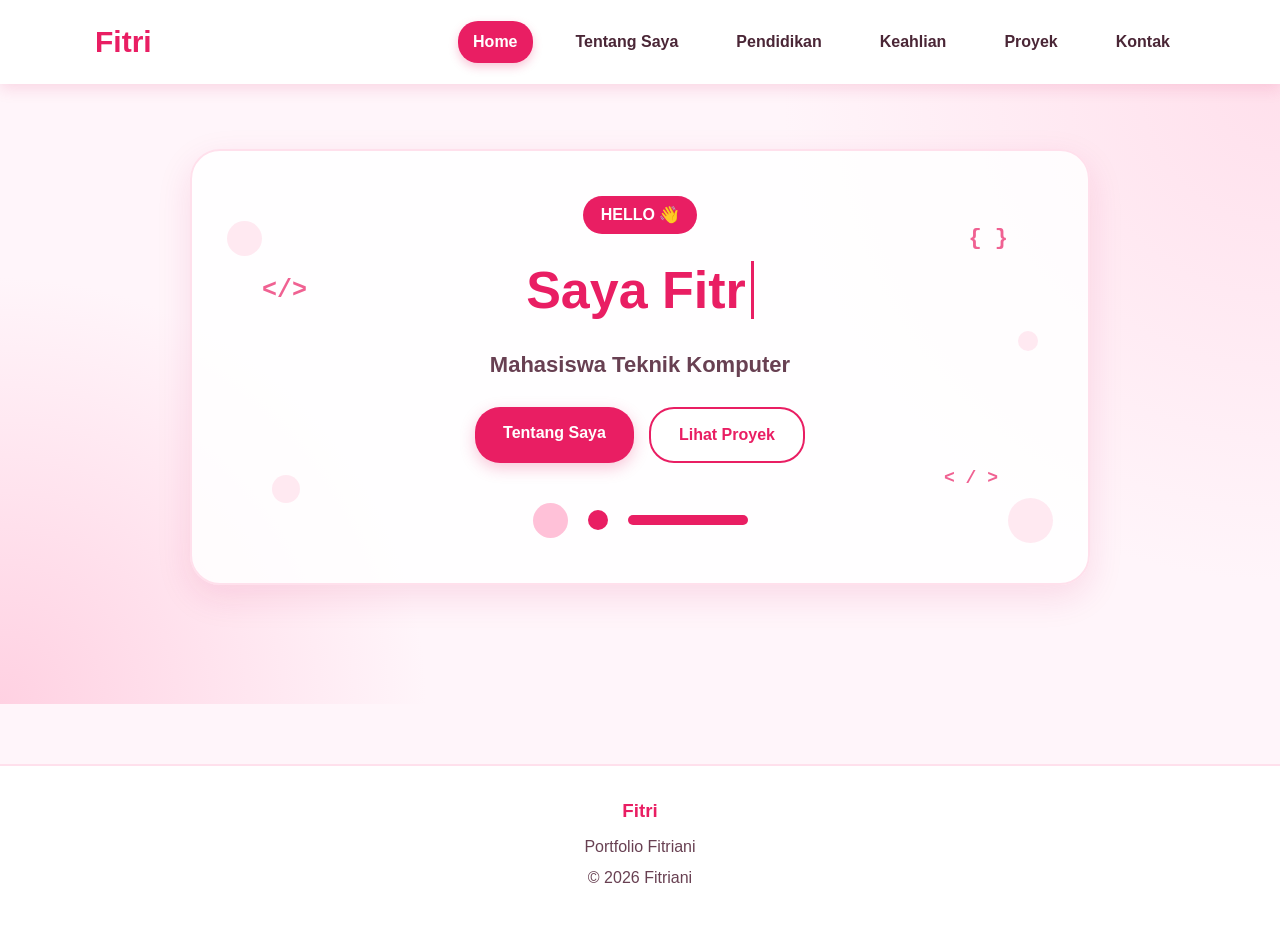
==== commit f6f72512: "Update Portfolio" ====
--- a/index.html
+++ b/index.html
@@ -1,175 +1,174 @@
-<!DOCTYPE html>    
-<html lang="id">    
-    
-<head>    
-    
-    <meta charset="UTF-8">    
-    
-    <meta name="viewport"    
-          content="width=device-width, initial-scale=1.0">    
-    
-    <title>Home | Fitriani</title>    
-    
-    <link rel="stylesheet" href="style.css">    
-    
-</head>    
-    
-<body>    
-    
-    <!-- NAVBAR -->    
-    
-    <header>    
-    
-        <nav class="navbar">    
-    
-            <div class="logo">    
-                Fitri    
-            </div>    
-    
-            <ul class="nav-menu">    
-    
-                <li>    
-                    <a href="index.html" class="active">    
-                        Home    
-                    </a>    
-                </li>    
-    
-                <li>    
-                    <a href="tentang.html">    
-                        Tentang Saya    
-                    </a>    
-                </li>    
-    
-                <li>    
-                    <a href="pendidikan.html">    
-                        Pendidikan    
-                    </a>    
-                </li>    
-    
-                <li>    
-                    <a href="keahlian.html">    
-                        Keahlian    
-                    </a>    
-                </li>    
-    
-                <li>    
-                    <a href="proyek.html">    
-                        Proyek    
-                    </a>    
-                </li>    
-    
-                <li>    
-                    <a href="kontak.html">    
-                        Kontak    
-                    </a>    
-                </li>    
-    
-            </ul>    
-    
-        </nav>    
-    
-    </header>    
-    
-    
-    <!-- HOME -->    
-    
-    <main>    
-    
-        <section class="hero">    
-    
-            <div class="hero-content">    
-    
-                <!-- ANIMASI BUBBLE & CODING -->    
-    
-                <div class="floating-animation">    
-    
-                    <div class="bubble bubble-1"></div>    
-                    <div class="bubble bubble-2"></div>    
-                    <div class="bubble bubble-3"></div>    
-                    <div class="bubble bubble-4"></div>    
-    
-                    <div class="coding coding-1">    
-                        &lt;/&gt;    
-                    </div>    
-    
-                    <div class="coding coding-2">    
-                        { }    
-                    </div>    
-    
-                    <div class="coding coding-3">    
-                        &lt; / &gt;    
-                    </div>    
-    
-                </div>    
-    
-    
-                <p class="small-title">    
-                    HELLO 👋    
-                </p>    
-    
-                <h1>    
-                    Saya    
-                    <span>Fitriani</span>    
-                </h1>    
-    
-                <p class="hero-description">    
-                    Mahasiswa Teknik Komputer    
-                </p>    
-    
-    
-                <div class="hero-buttons">    
-    
-                    <a href="tentang.html"    
-                       class="btn primary">    
-                        Tentang Saya    
-                    </a>    
-    
-                    <a href="proyek.html"    
-                       class="btn secondary">    
-                        Lihat Proyek    
-                    </a>    
-    
-                </div>    
-    
-                <div class="hero-decoration">    
-    
-                    <div class="circle circle-one"></div>    
-    
-                    <div class="circle circle-two"></div>    
-    
-                    <div class="code-box">    
-                    </div>    
-    
-                </div>    
-    
-            </div>    
-    
-        </section>    
-    
-    </main>    
-    
-    
-    <!-- FOOTER -->    
-    
-    <footer>    
-    
-        <h3>    
-            Fitri    
-        </h3>    
-    
-        <p>    
-            Portfolio Fitriani    
-        </p>    
-    
-        <p>    
-            © 2026 Fitriani    
-        </p>    
-    
-    </footer>    
-    
-    
-<script src="script.js"></script>    
-    
-</body>    
-    
+<!DOCTYPE html>
+<html lang="id">
+
+<head>
+
+    <meta charset="UTF-8">
+
+    <meta name="viewport"
+          content="width=device-width, initial-scale=1.0">
+
+    <title>Home | Fitriani</title>
+
+    <link rel="stylesheet" href="style.css">
+
+</head>
+
+<body>
+
+    <!-- NAVBAR -->
+
+    <header>
+
+        <nav class="navbar">
+
+            <div class="logo">
+                Fitri
+            </div>
+
+            <ul class="nav-menu">
+
+                <li>
+                    <a href="index.html" class="active">
+                        Home
+                    </a>
+                </li>
+
+                <li>
+                    <a href="tentang.html">
+                        Tentang Saya
+                    </a>
+                </li>
+
+                <li>
+                    <a href="pendidikan.html">
+                        Pendidikan
+                    </a>
+                </li>
+
+                <li>
+                    <a href="keahlian.html">
+                        Keahlian
+                    </a>
+                </li>
+
+                <li>
+                    <a href="proyek.html">
+                        Proyek
+                    </a>
+                </li>
+
+                <li>
+                    <a href="kontak.html">
+                        Kontak
+                    </a>
+                </li>
+
+            </ul>
+
+        </nav>
+
+    </header>
+
+
+    <!-- HOME -->
+
+    <main>
+
+        <section class="hero">
+
+            <div class="hero-content">
+
+                <!-- ANIMASI BUBBLE & CODING -->
+
+                <div class="floating-animation">
+
+                    <div class="bubble bubble-1"></div>
+                    <div class="bubble bubble-2"></div>
+                    <div class="bubble bubble-3"></div>
+                    <div class="bubble bubble-4"></div>
+
+                    <div class="coding coding-1">
+                        &lt;/&gt;
+                    </div>
+
+                    <div class="coding coding-2">
+                        { }
+                    </div>
+
+                    <div class="coding coding-3">
+                        &lt; / &gt;
+                    </div>
+
+                </div>
+
+
+                <p class="small-title">
+                    HELLO 👋
+                </p>
+
+                <h1>
+                    <span id="typing-text"></span>
+                </h1>
+
+                <p class="hero-description">
+                    Mahasiswa Teknik Komputer
+                </p>
+
+
+                <div class="hero-buttons">
+
+                    <a href="tentang.html"
+                       class="btn primary">
+                        Tentang Saya
+                    </a>
+
+                    <a href="proyek.html"
+                       class="btn secondary">
+                        Lihat Proyek
+                    </a>
+
+                </div>
+
+                <div class="hero-decoration">
+
+                    <div class="circle circle-one"></div>
+
+                    <div class="circle circle-two"></div>
+
+                    <div class="code-box">
+                    </div>
+
+                </div>
+
+            </div>
+
+        </section>
+
+    </main>
+
+
+    <!-- FOOTER -->
+
+    <footer>
+
+        <h3>
+            Fitri
+        </h3>
+
+        <p>
+            Portfolio Fitriani
+        </p>
+
+        <p>
+            © 2026 Fitriani
+        </p>
+
+    </footer>
+
+
+<script src="script.js"></script>
+
+</body>
+
 </html>
--- a/style.css
+++ b/style.css
@@ -1,1400 +1,2272 @@
-
-/* =========================
-   DASAR WEBSITE
-========================= */
-
-* {
-    margin: 0;
-    padding: 0;
-    box-sizing: border-box;
-}
-
-html {
-    scroll-behavior: smooth;
-}
-
-body {
-    font-family: Arial, sans-serif;
-    background: #fff5fa;
-    color: #4a2636;
-    line-height: 1.6;
-}
+/* ========================= 
+   DASAR WEBSITE 
+========================= */ 
+ 
+* { 
+    margin: 0; 
+    padding: 0; 
+    box-sizing: border-box; 
+} 
+ 
+html { 
+    scroll-behavior: smooth; 
+} 
+ 
+body { 
+    font-family: Arial, sans-serif; 
+    background: #fff5fa; 
+    color: #4a2636; 
+    line-height: 1.6; 
+} 
+ 
+ 
+/* ========================= 
+   NAVBAR 
+========================= */ 
+ 
+header { 
+    width: 100%; 
+    background: #ffffff; 
+    box-shadow: 0 4px 15px rgba(216, 27, 96, 0.15); 
+    position: relative; 
+    z-index: 1000; 
+} 
+ 
+.navbar { 
+    max-width: 1150px; 
+    margin: 0 auto; 
+    padding: 18px 30px; 
+    display: flex; 
+    align-items: center; 
+    justify-content: space-between; 
+} 
+ 
+.logo { 
+    font-size: 30px; 
+    font-weight: bold; 
+    color: #e91e63; 
+} 
+ 
+.nav-menu { 
+    display: flex; 
+    align-items: center; 
+    gap: 28px; 
+    list-style: none; 
+} 
+ 
+.nav-menu li { 
+    list-style: none; 
+} 
+ 
+.nav-menu a { 
+    display: block; 
+    padding: 8px 15px; 
+    text-decoration: none; 
+    color: #4a2636; 
+    font-weight: 600; 
+    border-radius: 20px; 
+    transition: 0.3s ease; 
+} 
+ 
+.nav-menu a:hover { 
+    color: #e91e63; 
+    background: #ffe0ec; 
+} 
+ 
+.nav-menu a.active { 
+    color: #ffffff; 
+    background: #e91e63; 
+    font-weight: bold; 
+    box-shadow: 0 4px 10px rgba(233, 30, 99, 0.25); 
+} 
+ 
+ 
+/* ========================= 
+   FOOTER 
+========================= */ 
+ 
+footer { 
+    text-align: center; 
+    padding: 30px 20px; 
+    margin-top: 60px; 
+    background: #ffffff; 
+    border-top: 2px solid #ffe0ec; 
+    color: #684052; 
+} 
+ 
+footer h3 { 
+    color: #e91e63; 
+    margin-bottom: 8px; 
+} 
+ 
+footer p { 
+    margin: 5px 0; 
+} 
+ 
+ 
+/* ========================= 
+   RIWAYAT PENDIDIKAN 
+========================= */ 
+ 
+.pendidikan-section { 
+    max-width: 1000px; 
+    margin: 45px auto 0; 
+    padding: 0 25px; 
+    text-align: center; 
+} 
+ 
+.pendidikan-section h1 { 
+    font-size: 38px; 
+    color: #e91e63; 
+    margin-bottom: 10px; 
+} 
+ 
+.pendidikan-section > p { 
+    color: #684052; 
+    margin-bottom: 35px; 
+} 
+ 
+.sekolah-list { 
+    width: 100%; 
+    max-width: 850px; 
+    margin: 0 auto; 
+} 
+ 
+.sekolah-item { 
+    width: 100%; 
+    min-height: 105px; 
+    display: flex; 
+    align-items: center; 
+    text-align: left; 
+    gap: 20px; 
+    padding: 20px 25px; 
+    margin: 0 auto 20px; 
+    background: #ffffff; 
+    border: 2px solid #ffd0e0; 
+    border-radius: 18px; 
+    box-shadow: 0 7px 20px rgba(216, 27, 96, 0.12); 
+    cursor: pointer; 
+    transition: 0.3s ease; 
+} 
+ 
+.sekolah-item:hover { 
+    background: #ffe0ec; 
+    border-color: #e91e63; 
+    transform: translateY(-5px); 
+    box-shadow: 0 10px 25px rgba(216, 27, 96, 0.20); 
+} 
+ 
+.sekolah-logo { 
+    width: 65px; 
+    height: 65px; 
+    display: flex; 
+    align-items: center; 
+    justify-content: center; 
+    flex-shrink: 0; 
+    background: #e91e63; 
+    color: white; 
+    border-radius: 50%; 
+    font-size: 32px; 
+} 
+ 
+.sekolah-info { 
+    flex: 1; 
+} 
+ 
+/* TULISAN KECIL TK / SD / SMP / SMA DIHILANGKAN */ 
+ 
+.sekolah-info span { 
+    display: none; 
+} 
+ 
+.sekolah-info h3 { 
+    color: #4a2636; 
+    margin: 0; 
+    font-size: 19px; 
+} 
+ 
+ 
+/* ========================= 
+   MODAL PENDIDIKAN 
+========================= */ 
+ 
+.modal-overlay { 
+    display: none; 
+    position: fixed; 
+    inset: 0; 
+    background: rgba(74, 38, 54, 0.70); 
+    align-items: center; 
+    justify-content: center; 
+    z-index: 2000; 
+    padding: 20px; 
+} 
+ 
+.modal-overlay.show { 
+    display: flex; 
+} 
+ 
+.modal-box { 
+    position: relative; 
+    width: 90%; 
+    max-width: 650px; 
+    padding: 30px; 
+    background: #ffffff; 
+    border-radius: 20px; 
+    text-align: center; 
+    box-shadow: 0 15px 40px rgba(0, 0, 0, 0.25); 
+} 
+ 
+.modal-box h2 { 
+    color: #e91e63; 
+    margin-bottom: 20px; 
+} 
+ 
+.modal-box img { 
+    display: block; 
+    width: 100%; 
+    max-height: 500px; 
+    object-fit: contain; 
+    border-radius: 12px; 
+} 
+ 
+.modal-close { 
+    position: absolute; 
+    top: 8px; 
+    right: 15px; 
+    border: none; 
+    background: none; 
+    color: #e91e63; 
+    font-size: 32px; 
+    cursor: pointer; 
+} 
+ 
+ 
+/* ========================= 
+   KEAHLIAN 
+========================= */ 
+ 
+.skills-container { 
+    max-width: 1000px; 
+    margin: 45px auto 0; 
+    padding: 0 25px; 
+    display: grid; 
+    grid-template-columns: repeat(2, 1fr); 
+    gap: 30px; 
+} 
+ 
+.skill-card { 
+    position: relative; 
+    background: #ffffff; 
+    padding: 30px 25px; 
+    border-radius: 25px; 
+    text-align: center; 
+    border: 3px solid #ffe0ec; 
+    box-shadow: 0 10px 25px rgba(216, 27, 96, 0.12); 
+    transition: 0.4s ease; 
+    overflow: hidden; 
+} 
+ 
+.skill-card::before { 
+    content: ""; 
+    position: absolute; 
+    top: 0; 
+    left: 0; 
+    width: 100%; 
+    height: 7px; 
+} 
+ 
+.skill-card:nth-child(1)::before { 
+    background: linear-gradient(90deg, #ff5722, #ff9800); 
+} 
+ 
+.skill-card:nth-child(2)::before { 
+    background: linear-gradient(90deg, #2196f3, #00bcd4); 
+} 
+ 
+.skill-card:nth-child(3)::before { 
+    background: linear-gradient(90deg, #6f42c1, #9c27b0); 
+} 
+ 
+.skill-card:nth-child(4)::before { 
+    background: linear-gradient(90deg, #f0a500, #ffca28); 
+} 
+ 
+.skill-card:hover { 
+    transform: translateY(-8px); 
+    box-shadow: 0 16px 35px rgba(216, 27, 96, 0.18); 
+} 
+ 
+ 
+/* ========================= 
+   JUDUL SKILL DI ATAS IKON 
+========================= */ 
+ 
+.skill-title { 
+    margin-top: 5px; 
+    margin-bottom: 12px; 
+    font-size: 17px; 
+    font-weight: bold; 
+} 
+ 
+.skill-card:nth-child(1) .skill-title { 
+    color: #ff5722; 
+} 
+ 
+.skill-card:nth-child(2) .skill-title { 
+    color: #2196f3; 
+} 
+ 
+.skill-card:nth-child(3) .skill-title { 
+    color: #6f42c1; 
+} 
+ 
+.skill-card:nth-child(4) .skill-title { 
+    color: #d99100; 
+} 
+ 
+ 
+/* ========================= 
+   IKON KEAHLIAN 
+========================= */ 
+ 
+.skill-icon { 
+    width: 90px; 
+    height: 90px; 
+    margin: 0 auto 20px; 
+    display: flex; 
+    align-items: center; 
+    justify-content: center; 
+    border-radius: 25px; 
+    cursor: pointer; 
+    transition: 0.4s ease; 
+    position: relative; 
+} 
+ 
+.skill-icon-symbol { 
+    font-size: 30px; 
+    font-weight: bold; 
+    font-family: Arial, sans-serif; 
+} 
+ 
+ 
+/* HTML */ 
+ 
+.skill-card:nth-child(1) .skill-icon { 
+    background: linear-gradient(135deg, #fff0eb, #ffd9cc); 
+    border: 3px solid #ff5722; 
+    color: #ff5722; 
+} 
+ 
+ 
+/* CSS */ 
+ 
+.skill-card:nth-child(2) .skill-icon { 
+    background: linear-gradient(135deg, #eaf4ff, #cce7ff); 
+    border: 3px solid #2196f3; 
+    color: #2196f3; 
+} 
+ 
+ 
+/* GITHUB */ 
+ 
+.skill-card:nth-child(3) .skill-icon { 
+    background: linear-gradient(135deg, #f3edff, #e2d4ff); 
+    border: 3px solid #6f42c1; 
+    color: #6f42c1; 
+} 
+ 
+ 
+/* MYSQL */ 
+ 
+.skill-card:nth-child(4) .skill-icon { 
+    background: linear-gradient(135deg, #fff8df, #ffedb0); 
+    border: 3px solid #f0a500; 
+    color: #d99100; 
+} 
+ 
+.skill-icon:hover { 
+    transform: scale(1.12) rotate(-5deg); 
+    box-shadow: 0 8px 20px rgba(216, 27, 96, 0.18); 
+} 
+ 
+ 
+/* ========================= 
+   ISI SKILL TERSEMBUNYI 
+========================= */ 
+ 
+.skill-content { 
+    max-height: 0; 
+    opacity: 0; 
+    overflow: hidden; 
+    transform: translateY(-15px); 
+ 
+    transition: 
+        max-height 0.5s ease, 
+        opacity 0.4s ease, 
+        transform 0.4s ease; 
+} 
+ 
+ 
+/* MUNCUL SAAT IKON DIKLIK */ 
+ 
+.skill-card.active .skill-content { 
+    max-height: 250px; 
+    opacity: 1; 
+    transform: translateY(0); 
+} 
+ 
+ 
+/* ========================= 
+   NAMA SKILL & PERSENTASE 
+========================= */ 
+ 
+.skill-name { 
+    display: flex; 
+    justify-content: flex-end; 
+    align-items: center; 
+    margin-bottom: 10px; 
+    text-align: right; 
+} 
+ 
+ 
+/* Nama di dalam bagian yang muncul DISEMBUNYIKAN */ 
+ 
+.skill-name h3 { 
+    display: none; 
+} 
+ 
+.skill-name span { 
+    font-weight: bold; 
+    font-size: 15px; 
+} 
+ 
+.skill-card:nth-child(1) .skill-name span { 
+    color: #ff5722; 
+} 
+ 
+.skill-card:nth-child(2) .skill-name span { 
+    color: #2196f3; 
+} 
+ 
+.skill-card:nth-child(3) .skill-name span { 
+    color: #6f42c1; 
+} 
+ 
+.skill-card:nth-child(4) .skill-name span { 
+    color: #d99100; 
+} 
+ 
+ 
+/* ========================= 
+   PROGRESS BAR 
+========================= */ 
+ 
+.skill-bar { 
+    width: 100%; 
+    height: 9px; 
+    background: #f1f1f1; 
+    border-radius: 20px; 
+    overflow: hidden; 
+    margin-bottom: 15px; 
+} 
+ 
+.skill-progress { 
+    height: 100%; 
+    width: 20%; 
+    border-radius: 20px; 
+    transition: width 1.5s ease; 
+} 
+ 
+.skill-progress.html { 
+    background: linear-gradient(90deg, #ff5722, #ff9800); 
+} 
+ 
+.skill-progress.css { 
+    background: linear-gradient(90deg, #2196f3, #00bcd4); 
+} 
+ 
+.skill-progress.github { 
+    background: linear-gradient(90deg, #6f42c1, #9c27b0); 
+} 
+ 
+.skill-progress.mysql { 
+    background: linear-gradient(90deg, #f0a500, #ffca28); 
+} 
+ 
+ 
+/* ========================= 
+   DESKRIPSI SKILL 
+========================= */ 
+ 
+.skill-content p { 
+    color: #684052; 
+    font-size: 14px; 
+    line-height: 1.7; 
+    margin: 0; 
+    text-align: left; 
+} 
+ 
+ 
+/* ========================= 
+   HOME 
+========================= */ 
+ 
+.hero { 
+    min-height: 620px; 
+    display: flex; 
+    align-items: flex-start; 
+    justify-content: center; 
+    padding: 65px 25px 40px; 
+ 
+    background: 
+        radial-gradient( 
+            circle at top right, 
+            #ffe0ec 0%, 
+            transparent 35% 
+        ), 
+        radial-gradient( 
+            circle at bottom left, 
+            #ffd1e2 0%, 
+            transparent 30% 
+        ); 
+} 
+ 
+.hero-content { 
+    max-width: 900px; 
+    width: 100%; 
+    padding: 45px 35px; 
+    text-align: center; 
+    position: relative; 
+    background: rgba(255, 255, 255, 0.85); 
+    border: 2px solid #ffe0ec; 
+    border-radius: 30px; 
+    box-shadow: 0 12px 35px rgba(216, 27, 96, 0.12); 
+} 
+ 
+.small-title { 
+    display: inline-block; 
+    color: #ffffff; 
+    background: #e91e63; 
+    padding: 6px 18px; 
+    border-radius: 20px; 
+    font-weight: bold; 
+    font-size: 16px; 
+    margin-bottom: 15px; 
+} 
+ 
+.hero h1 { 
+    font-size: 52px; 
+    color: #4a2636; 
+    margin-bottom: 15px; 
+} 
+ 
+.hero h1 span { 
+    color: #e91e63; 
+} 
+ 
+.hero-description { 
+    font-size: 22px; 
+    font-weight: bold; 
+    color: #684052; 
+    margin-bottom: 15px; 
+} 
+ 
+.hero-text { 
+    max-width: 650px; 
+    margin: 0 auto 30px; 
+    color: #684052; 
+    font-size: 16px; 
+} 
+ 
+.hero-buttons { 
+    display: flex; 
+    justify-content: center; 
+    gap: 15px; 
+    margin-top: 25px; 
+} 
+ 
+.btn { 
+    display: inline-block; 
+    padding: 13px 28px; 
+    border-radius: 25px; 
+    text-decoration: none; 
+    font-weight: bold; 
+    transition: 0.3s ease; 
+} 
+ 
+.btn.primary { 
+    background: #e91e63; 
+    color: #ffffff; 
+    box-shadow: 0 5px 15px rgba(233, 30, 99, 0.25); 
+} 
+ 
+.btn.primary:hover { 
+    background: #d81b60; 
+    transform: translateY(-3px); 
+} 
+ 
+.btn.secondary { 
+    border: 2px solid #e91e63; 
+    color: #e91e63; 
+    background: #ffffff; 
+} 
+ 
+.btn.secondary:hover { 
+    background: #ffe0ec; 
+    transform: translateY(-3px); 
+} 
+ 
+.hero-decoration { 
+    margin-top: 40px; 
+    display: flex; 
+    justify-content: center; 
+    align-items: center; 
+    gap: 20px; 
+} 
+ 
+.circle { 
+    width: 35px; 
+    height: 35px; 
+    border-radius: 50%; 
+    background: #ffc1d8; 
+} 
+ 
+.circle-one { 
+    animation: float 3s ease-in-out infinite; 
+} 
+ 
+.circle-two { 
+    width: 20px; 
+    height: 20px; 
+    background: #e91e63; 
+    animation: float 2s ease-in-out infinite; 
+} 
+ 
+.code-box { 
+    width: 120px; 
+    height: 10px; 
+    background: #e91e63; 
+    border-radius: 10px; 
+} 
+ 
+@keyframes float { 
+ 
+    0%, 
+    100% { 
+        transform: translateY(0); 
+    } 
+ 
+    50% { 
+        transform: translateY(-10px); 
+    } 
+} 
+ 
+ 
+/* ============================= 
+   ANIMASI BUBBLE & CODING 
+============================= */ 
+ 
+.hero-content { 
+    position: relative; 
+    overflow: hidden; 
+} 
+ 
+.floating-animation { 
+    position: absolute; 
+    inset: 0; 
+    pointer-events: none; 
+} 
+ 
+.bubble { 
+    position: absolute; 
+    border-radius: 50%; 
+    background: #ffe0ec; 
+    opacity: 0.7; 
+    animation: bubbleMove 4s ease-in-out infinite; 
+} 
+ 
+.bubble-1 { 
+    width: 35px; 
+    height: 35px; 
+    top: 70px; 
+    left: 35px; 
+} 
+ 
+.bubble-2 { 
+    width: 20px; 
+    height: 20px; 
+    top: 180px; 
+    right: 50px; 
+    animation-delay: 1s; 
+} 
+ 
+.bubble-3 { 
+    width: 28px; 
+    height: 28px; 
+    bottom: 80px; 
+    left: 80px; 
+    animation-delay: 2s; 
+} 
+ 
+.bubble-4 { 
+    width: 45px; 
+    height: 45px; 
+    bottom: 40px; 
+    right: 35px; 
+    animation-delay: 1.5s; 
+} 
+ 
+@keyframes bubbleMove { 
+ 
+    0%, 
+    100% { 
+        transform: translateY(0); 
+    } 
+ 
+    50% { 
+        transform: translateY(-20px); 
+    } 
+} 
+ 
+.coding { 
+    position: absolute; 
+    color: #e91e63; 
+    font-weight: bold; 
+    font-family: monospace; 
+    opacity: 0.7; 
+    animation: codingMove 3s ease-in-out infinite; 
+} 
+ 
+.coding-1 { 
+    top: 120px; 
+    left: 70px; 
+    font-size: 25px; 
+} 
+ 
+.coding-2 { 
+    top: 70px; 
+    right: 80px; 
+    font-size: 22px; 
+    animation-delay: 1s; 
+} 
+ 
+.coding-3 { 
+    bottom: 90px; 
+    right: 90px; 
+    font-size: 18px; 
+    animation-delay: 2s; 
+} 
+ 
+@keyframes codingMove { 
+ 
+    0%, 
+    100% { 
+        transform: translateY(0) rotate(0deg); 
+    } 
+ 
+    50% { 
+        transform: translateY(-15px) rotate(5deg); 
+    } 
+} 
+ 
+ 
+/* ========================= 
+   KONTAK 
+========================= */ 
+ 
+.contact-container { 
+    max-width: 900px; 
+    margin: 45px auto 0; 
+    padding: 0 25px; 
+} 
+ 
+.contact-intro { 
+    text-align: center; 
+    margin-bottom: 30px; 
+} 
+ 
+.contact-intro h2 { 
+    color: #e91e63; 
+    font-size: 28px; 
+    margin-bottom: 10px; 
+} 
+ 
+.contact-intro p { 
+    color: #684052; 
+    margin-bottom: 5px; 
+} 
+ 
+.contact-card { 
+    display: grid; 
+    grid-template-columns: repeat(3, 1fr); 
+    gap: 20px; 
+} 
+ 
+.contact-item { 
+    display: flex; 
+    align-items: center; 
+    gap: 15px; 
+    padding: 25px 20px; 
+    background: #ffffff; 
+    border: 2px solid #ffe0ec; 
+    border-radius: 20px; 
+    box-shadow: 0 8px 20px rgba(216, 27, 96, 0.10); 
+    transition: 0.3s ease; 
+} 
+ 
+.contact-item:hover { 
+    transform: translateY(-6px); 
+    border-color: #e91e63; 
+    box-shadow: 0 12px 25px rgba(216, 27, 96, 0.18); 
+} 
+ 
+.contact-icon { 
+    width: 55px; 
+    height: 55px; 
+    display: flex; 
+    align-items: center; 
+    justify-content: center; 
+    background: #e91e63; 
+    color: #ffffff; 
+    border-radius: 50%; 
+    font-size: 25px; 
+    text-decoration: none; 
+    flex-shrink: 0; 
+    cursor: pointer; 
+    transition: 0.3s ease; 
+} 
+ 
+.contact-icon:hover { 
+    background: #d81b60; 
+    transform: scale(1.12); 
+    box-shadow: 0 6px 15px rgba(233, 30, 99, 0.25); 
+} 
+ 
+.contact-item h3 { 
+    color: #e91e63; 
+    margin-bottom: 3px; 
+    font-size: 18px; 
+} 
+ 
+.contact-item p { 
+    color: #684052; 
+    margin: 0; 
+    font-size: 14px; 
+} 
+ 
+ 
+/* ========================= 
+   TENTANG SAYA 
+========================= */ 
+ 
+.about-container { 
+    max-width: 900px; 
+    margin: 45px auto 0; 
+    padding: 0 25px; 
+} 
+ 
+.about-container h1 { 
+    text-align: center; 
+    color: #e91e63; 
+    font-size: 38px; 
+    margin-bottom: 30px; 
+} 
+ 
+.about-card { 
+    background: #ffffff; 
+    padding: 35px; 
+    border-radius: 18px; 
+    border: 2px solid #ffe0ec; 
+    box-shadow: 0 7px 20px rgba(216, 27, 96, 0.10); 
+} 
+ 
+.about-card h2 { 
+    color: #e91e63; 
+    margin-bottom: 10px; 
+} 
+ 
+.about-card p { 
+    color: #684052; 
+    margin-bottom: 15px; 
+} 
+ 
+ 
+/* ========================= 
+   TENTANG SAYA - TAMPILAN BARU 
+========================= */ 
+ 
+.page-section { 
+    max-width: 1000px; 
+    margin: 0 auto; 
+    padding: 55px 25px 20px; 
+} 
+ 
+.section-title { 
+    text-align: center; 
+    margin-bottom: 40px; 
+} 
+ 
+.section-title p { 
+    color: #e91e63; 
+    font-size: 14px; 
+    font-weight: bold; 
+    letter-spacing: 2px; 
+    margin-bottom: 8px; 
+} 
+ 
+.section-title h1 { 
+    color: #4a2636; 
+    font-size: 40px; 
+    margin: 0; 
+} 
+ 
+ 
+/* ========================= 
+   KARTU UTAMA 
+========================= */ 
+ 
+.about-main-card { 
+    display: flex; 
+    align-items: center; 
+    justify-content: center; 
+    gap: 40px; 
+    width: fit-content; 
+    margin: 0 auto 25px; 
+    padding: 35px; 
+    background: #ffffff; 
+    border: 2px solid #ffe0ec; 
+    border-radius: 25px; 
+    box-shadow: 0 8px 25px rgba(216, 27, 96, 0.10); 
+} 
+ 
+ 
+/* FOTO */ 
+ 
+.about-photo { 
+    flex-shrink: 0; 
+} 
+ 
+.about-photo img { 
+    display: block; 
+    width: 210px; 
+    height: 210px; 
+    object-fit: cover; 
+    border-radius: 50%; 
+    border: 5px solid #e91e63; 
+    box-shadow: 0 8px 20px rgba(216, 27, 96, 0.20); 
+} 
+ 
+ 
+/* DATA DIRI */ 
+ 
+.about-identity { 
+    margin-top: 15px; 
+    text-align: center; 
+} 
+ 
+.identity-item { 
+    margin-top: 8px; 
+    padding: 8px 20px; 
+    background: #ffe0ec; 
+    color: #e91e63; 
+    border: 2px solid #ffe0ec; 
+    border-radius: 20px; 
+    cursor: pointer; 
+    transition: 0.3s ease; 
+} 
+ 
+.identity-item:hover { 
+    background: #e91e63; 
+    border-color: #e91e63; 
+    color: #ffffff; 
+    transform: translateY(-2px); 
+    box-shadow: 0 5px 12px rgba(233, 30, 99, 0.20); 
+} 
+ 
+.identity-item h3 { 
+    color: #e91e63; 
+    margin: 0; 
+    font-size: 16px; 
+} 
+ 
+.identity-item:hover h3 { 
+    color: #ffffff; 
+} 
+ 
+ 
+/* ========================= 
+   KARTU INFORMASI 
+========================= */ 
+ 
+.about-highlights { 
+    display: grid; 
+    grid-template-columns: repeat(2, 1fr); 
+    gap: 25px; 
+} 
+ 
+.about-highlight-item { 
+    display: flex; 
+    align-items: flex-start; 
+    gap: 18px; 
+    padding: 25px; 
+    background: #ffffff; 
+    border: 2px solid #ffe0ec; 
+    border-radius: 35px; 
+    box-shadow: 0 7px 20px rgba(216, 27, 96, 0.08); 
+    transition: 0.3s ease; 
+} 
+ 
+.about-highlight-item:nth-child(3) { 
+    grid-column: 1 / 3; 
+    width: 50%; 
+    justify-self: center; 
+} 
+ 
+.about-highlight-item:hover { 
+    transform: translateY(-5px); 
+    border-color: #e91e63; 
+    box-shadow: 0 10px 25px rgba(216, 27, 96, 0.15); 
+} 
+ 
+.about-highlight-icon { 
+    width: 55px; 
+    height: 55px; 
+    display: flex; 
+    align-items: center; 
+    justify-content: center; 
+    flex-shrink: 0; 
+    background: #ffe0ec; 
+    border-radius: 50%; 
+    font-size: 28px; 
+} 
+ 
+.about-highlight-text { 
+    flex: 1; 
+} 
+ 
+.about-highlight-text h3 { 
+    color: #e91e63; 
+    font-size: 18px; 
+    margin: 0 0 8px; 
+} 
+ 
+.about-highlight-text p { 
+    color: #684052; 
+    font-size: 15px; 
+    line-height: 1.7; 
+    margin: 0; 
+} 
+ 
+ 
+/* ========================= 
+   TENTANG SAYA - LEBIH HIDUP 
+========================= */ 
+ 
+.page-section { 
+    position: relative; 
+    overflow: hidden; 
+} 
+ 
+.page-section::before, 
+.page-section::after { 
+    content: ""; 
+    position: absolute; 
+    border-radius: 50%; 
+    pointer-events: none; 
+    z-index: 0; 
+} 
+ 
+.page-section::before { 
+    width: 180px; 
+    height: 180px; 
+    background: #ffe0ec; 
+    top: 80px; 
+    left: -90px; 
+    animation: aboutFloat 5s ease-in-out infinite; 
+} 
+ 
+.page-section::after { 
+    width: 140px; 
+    height: 140px; 
+    background: #ffd1e2; 
+    right: -70px; 
+    bottom: 80px; 
+    animation: aboutFloat 4s ease-in-out infinite reverse; 
+} 
+ 
+@keyframes aboutFloat { 
+ 
+    0%, 
+    100% { 
+        transform: translateY(0); 
+    } 
+ 
+    50% { 
+        transform: translateY(-20px); 
+    } 
+} 
+ 
+.section-title, 
+.about-main-card, 
+.about-highlights { 
+    position: relative; 
+    z-index: 1; 
+} 
+ 
+.section-title p { 
+    display: inline-block; 
+    background: #ffe0ec; 
+    color: #e91e63; 
+    padding: 6px 16px; 
+    border-radius: 20px; 
+    font-size: 13px; 
+    font-weight: bold; 
+    letter-spacing: 2px; 
+    margin-bottom: 10px; 
+} 
+ 
+.section-title h1 { 
+    font-size: 42px; 
+    position: relative; 
+} 
+ 
+.section-title h1::after { 
+    content: ""; 
+    display: block; 
+    width: 60px; 
+    height: 4px; 
+    background: #e91e63; 
+    border-radius: 10px; 
+    margin: 12px auto 0; 
+} 
+ 
+ 
+/* ANIMASI KARTU UTAMA */ 
+ 
+.about-main-card { 
+    position: relative; 
+    overflow: hidden; 
+    background: rgba(255, 255, 255, 0.95); 
+    transition: 0.4s ease; 
+} 
+ 
+.about-main-card::before { 
+    content: ""; 
+    position: absolute; 
+    width: 8px; 
+    height: 100%; 
+    left: 0; 
+    top: 0; 
+    background: #e91e63; 
+} 
+ 
+.about-main-card:hover { 
+    transform: translateY(-7px); 
+    box-shadow: 0 15px 35px rgba(216, 27, 96, 0.18); 
+} 
+ 
+.about-photo img { 
+    transition: 0.4s ease; 
+} 
+ 
+.about-main-card:hover .about-photo img { 
+    transform: scale(1.05) rotate(2deg); 
+} 
+ 
+ 
+/* KARTU INFORMASI */ 
+ 
+.about-highlight-item { 
+    position: relative; 
+    overflow: hidden; 
+    transition: 0.4s ease; 
+} 
+ 
+.about-highlight-item::after { 
+    content: ""; 
+    position: absolute; 
+    width: 70px; 
+    height: 70px; 
+    border-radius: 50%; 
+    background: #fff0f6; 
+    right: -25px; 
+    bottom: -25px; 
+    z-index: 0; 
+} 
+ 
+.about-highlight-icon, 
+.about-highlight-text { 
+    position: relative; 
+    z-index: 1; 
+} 
+ 
+.about-highlight-item:hover { 
+    transform: translateY(-8px) scale(1.01); 
+} 
+ 
+.about-highlight-icon { 
+    transition: 0.4s ease; 
+    cursor: pointer; 
+} 
+ 
+.about-highlight-item:hover .about-highlight-icon { 
+    transform: rotate(-8deg) scale(1.1); 
+    background: #e91e63; 
+} 
+ 
+ 
+/* ANIMASI MASUK */ 
+ 
+.about-main-card { 
+    animation: aboutSlideUp 0.7s ease both; 
+} 
+ 
+.about-highlight-item:nth-child(1) { 
+    animation: aboutSlideUp 0.7s ease 0.15s both; 
+} 
+ 
+.about-highlight-item:nth-child(2) { 
+    animation: aboutSlideUp 0.7s ease 0.3s both; 
+} 
+ 
+@keyframes aboutSlideUp { 
+ 
+    from { 
+        opacity: 0; 
+        transform: translateY(25px); 
+    } 
+ 
+    to { 
+        opacity: 1; 
+        transform: translateY(0); 
+    } 
+} 
+ 
+ 
+/* ========================= 
+   POPUP CONTOH CODING 
+========================= */ 
+ 
+.coding-modal { 
+    display: none; 
+    position: fixed; 
+    inset: 0; 
+    background: rgba(74, 38, 54, 0.75); 
+    align-items: center; 
+    justify-content: center; 
+    padding: 20px; 
+    z-index: 3000; 
+} 
+ 
+.coding-modal.show { 
+    display: flex; 
+} 
+ 
+.coding-box { 
+    position: relative; 
+    width: 90%; 
+    max-width: 800px; 
+    max-height: 85vh; 
+    overflow-y: auto; 
+    padding: 35px; 
+    background: #ffffff; 
+    border-radius: 25px; 
+    box-shadow: 0 15px 40px rgba(0, 0, 0, 0.25); 
+    animation: codingPopup 0.3s ease; 
+} 
+ 
+@keyframes codingPopup { 
+ 
+    from { 
+        opacity: 0; 
+        transform: scale(0.9); 
+    } 
+ 
+    to { 
+        opacity: 1; 
+        transform: scale(1); 
+    } 
+} 
+ 
+.coding-box h2 { 
+    text-align: center; 
+    color: #e91e63; 
+    margin-bottom: 8px; 
+} 
+ 
+.coding-box > p { 
+    text-align: center; 
+    color: #684052; 
+    margin-bottom: 25px; 
+} 
+ 
+.coding-close { 
+    position: absolute; 
+    top: 10px; 
+    right: 18px; 
+    border: none; 
+    background: none; 
+    color: #e91e63; 
+    font-size: 32px; 
+    cursor: pointer; 
+} 
+ 
+.coding-list { 
+    display: grid; 
+    grid-template-columns: repeat(2, 1fr); 
+    gap: 18px; 
+} 
+ 
+.coding-item { 
+    padding: 18px; 
+    background: #fff5fa; 
+    border: 2px solid #ffe0ec; 
+    border-radius: 15px; 
+} 
+ 
+.coding-item h3 { 
+    color: #e91e63; 
+    margin-bottom: 10px; 
+} 
+ 
+.coding-item pre { 
+    margin: 0; 
+    padding: 12px; 
+    background: #4a2636; 
+    border-radius: 10px; 
+    overflow-x: auto; 
+} 
+ 
+.coding-item code { 
+    color: #ffffff; 
+    font-family: monospace; 
+    font-size: 13px; 
+} 
+ 
+ 
+/* ========================= 
+   POPUP DATA DIRI - LEBIH KECIL 
+========================= */ 
+ 
+#namaModal .coding-box, 
+#nimModal .coding-box, 
+#kelasModal .coding-box { 
+    width: 300px; 
+    max-width: 85%; 
+    padding: 22px 18px; 
+    border-radius: 18px; 
+    text-align: center; 
+} 
+ 
+#namaModal .coding-box h2, 
+#nimModal .coding-box h2, 
+#kelasModal .coding-box h2 { 
+    font-size: 20px; 
+    margin-bottom: 8px; 
+} 
+ 
+#namaModal .coding-box p, 
+#nimModal .coding-box p, 
+#kelasModal .coding-box p { 
+    font-size: 14px; 
+    margin-bottom: 8px; 
+} 
+ 
+#namaModal .coding-box h2:last-child, 
+#nimModal .coding-box h2:last-child, 
+#kelasModal .coding-box h2:last-child { 
+    font-size: 18px; 
+    margin-bottom: 0; 
+} 
+ 
+#namaModal .coding-close, 
+#nimModal .coding-close, 
+#kelasModal .coding-close { 
+    top: 5px; 
+    right: 10px; 
+    font-size: 25px; 
+} 
+ 
+ 
+/* ========================= 
+   PROYEK 
+========================= */ 
+ 
+.project-container { 
+    max-width: 1000px; 
+    margin: 45px auto 0; 
+    padding: 0 25px; 
+    display: grid; 
+    grid-template-columns: repeat(2, 1fr); 
+    gap: 30px; 
+} 
+ 
+ 
+/* KARTU PROYEK */ 
+ 
+.project-card { 
+    position: relative; 
+    display: flex; 
+    align-items: flex-start; 
+    gap: 22px; 
+ 
+    background: #ffffff; 
+    padding: 30px; 
+    border-radius: 25px; 
+    border: 3px solid #ffe0ec; 
+ 
+    box-shadow: 0 10px 25px rgba(216, 27, 96, 0.12); 
+ 
+    overflow: hidden; 
+ 
+    opacity: 0; 
+    animation: projectAppear 0.7s ease forwards; 
+ 
+    transition: 
+        transform 0.4s ease, 
+        box-shadow 0.4s ease, 
+        border-color 0.4s ease; 
+} 
+ 
+ 
+/* GARIS WARNA DI ATAS */ 
+ 
+.project-card::before { 
+    content: ""; 
+    position: absolute; 
+    top: 0; 
+    left: 0; 
+ 
+    width: 100%; 
+    height: 6px; 
+ 
+    background: linear-gradient( 
+        90deg, 
+        #e91e63, 
+        #ff80ab 
+    ); 
+} 
+ 
+ 
+/* WARNA SETIAP PROJECT */ 
+ 
+.project-card:nth-child(1)::before { 
+    background: linear-gradient( 
+        90deg, 
+        #ff5722, 
+        #ff9800 
+    ); 
+} 
+ 
+.project-card:nth-child(2)::before { 
+    background: linear-gradient( 
+        90deg, 
+        #2196f3, 
+        #00bcd4 
+    ); 
+} 
+ 
+.project-card:nth-child(3)::before { 
+    background: linear-gradient( 
+        90deg, 
+        #6f42c1, 
+        #9c27b0 
+    ); 
+} 
+ 
+.project-card:nth-child(4)::before { 
+    background: linear-gradient( 
+        90deg, 
+        #f0a500, 
+        #ffca28 
+    ); 
+} 
+ 
+ 
+/* HOVER KARTU */ 
+ 
+.project-card:hover { 
+    transform: translateY(-10px) scale(1.02); 
+ 
+    border-color: #e91e63; 
+ 
+    box-shadow: 
+        0 18px 40px rgba(216, 27, 96, 0.20); 
+} 
+ 
+ 
+/* ========================= 
+   IKON PROYEK 
+========================= */ 
+ 
+.project-icon { 
+    min-width: 75px; 
+    width: 75px; 
+    height: 75px; 
+ 
+    display: flex; 
+    align-items: center; 
+    justify-content: center; 
+ 
+    border-radius: 22px; 
+ 
+    background: #fff0f6; 
+    border: 3px solid #f48fb1; 
+ 
+    font-size: 32px; 
+ 
+    transition: 
+        transform 0.4s ease, 
+        box-shadow 0.4s ease, 
+        background 0.4s ease; 
+} 
+ 
+ 
+/* WARNA IKON PROJECT */ 
+ 
+.project-card:nth-child(1) .project-icon { 
+    background: #fff0eb; 
+    border-color: #ff5722; 
+} 
+ 
+.project-card:nth-child(2) .project-icon { 
+    background: #eaf4ff; 
+    border-color: #2196f3; 
+} 
+ 
+.project-card:nth-child(3) .project-icon { 
+    background: #f3edff; 
+    border-color: #6f42c1; 
+} 
+ 
+.project-card:nth-child(4) .project-icon { 
+    background: #fff8df; 
+    border-color: #f0a500; 
+} 
+ 
+ 
+/* IKON BERGERAK */ 
+ 
+.project-card:hover .project-icon { 
+    transform: rotate(-8deg) scale(1.15); 
+ 
+    box-shadow: 
+        0 8px 20px rgba(216, 27, 96, 0.18); 
+} 
+ 
+ 
+/* ========================= 
+   ISI PROYEK 
+========================= */ 
+ 
+.project-content { 
+    flex: 1; 
+} 
+ 
+.project-number { 
+    display: inline-block; 
+ 
+    font-size: 12px; 
+    font-weight: bold; 
+ 
+    color: #e91e63; 
+ 
+    letter-spacing: 1.5px; 
+ 
+    margin-bottom: 5px; 
+} 
+ 
+.project-card:nth-child(1) .project-number { 
+    color: #ff5722; 
+} 
+ 
+.project-card:nth-child(2) .project-number { 
+    color: #2196f3; 
+} 
+ 
+.project-card:nth-child(3) .project-number { 
+    color: #6f42c1; 
+} 
+ 
+.project-card:nth-child(4) .project-number { 
+    color: #d99100; 
+} 
+ 
+ 
+/* JUDUL */ 
+ 
+.project-content h2 { 
+    margin: 5px 0 10px; 
+ 
+    color: #4a2636; 
+ 
+    font-size: 21px; 
+ 
+    transition: 0.3s ease; 
+} 
+ 
+.project-card:hover .project-content h2 { 
+    transform: translateX(4px); 
+} 
+ 
+ 
+/* DESKRIPSI */ 
+ 
+.project-content p { 
+    margin: 0 0 15px; 
+ 
+    color: #684052; 
+ 
+    font-size: 14px; 
+ 
+    line-height: 1.6; 
+} 
+ 
+ 
+/* ========================= 
+   TEKNOLOGI 
+========================= */ 
+ 
+.project-tech { 
+    display: flex; 
+    gap: 8px; 
+    flex-wrap: wrap; 
+} 
+ 
+.project-tech span { 
+    padding: 6px 12px; 
+ 
+    border-radius: 20px; 
+ 
+    background: #fff0f6; 
+ 
+    color: #d81b60; 
+ 
+    font-size: 12px; 
+    font-weight: bold; 
+ 
+    transition: 0.3s ease; 
+} 
+ 
+.project-tech span:hover { 
+    transform: translateY(-3px); 
+ 
+    background: #fce4ec; 
+} 
+ 
+ 
+/* WARNA TAG */ 
+ 
+.project-card:nth-child(1) .project-tech span { 
+    color: #ff5722; 
+    background: #fff0eb; 
+} 
+ 
+.project-card:nth-child(2) .project-tech span { 
+    color: #2196f3; 
+    background: #eaf4ff; 
+} 
+ 
+.project-card:nth-child(3) .project-tech span { 
+    color: #6f42c1; 
+    background: #f3edff; 
+} 
+ 
+.project-card:nth-child(4) .project-tech span { 
+    color: #d99100; 
+    background: #fff8df; 
+} 
+ 
+ 
+/* ========================= 
+   ANIMASI PROJECT 
+========================= */ 
+ 
+.project-card:nth-child(1) { 
+    animation-delay: 0.1s; 
+} 
+ 
+.project-card:nth-child(2) { 
+    animation-delay: 0.2s; 
+} 
+ 
+.project-card:nth-child(3) { 
+    animation-delay: 0.3s; 
+} 
+ 
+.project-card:nth-child(4) { 
+    animation-delay: 0.4s; 
+} 
+ 
+@keyframes projectAppear { 
+ 
+    from { 
+        opacity: 0; 
+        transform: translateY(35px); 
+    } 
+ 
+    to { 
+        opacity: 1; 
+        transform: translateY(0); 
+    } 
+} 
+ 
+ 
+/* ========================= 
+   TAMPILAN HP 
+========================= */ 
+ 
+@media (max-width: 768px) { 
+ 
+    .navbar { 
+        flex-direction: column; 
+        gap: 15px; 
+        padding: 15px 20px; 
+    } 
+ 
+    .nav-menu { 
+        flex-wrap: wrap; 
+        justify-content: center; 
+        gap: 8px; 
+    } 
+ 
+    .nav-menu a { 
+        padding: 6px 10px; 
+        font-size: 14px; 
+    } 
+ 
+ 
+    /* HOME */ 
+ 
+    .hero { 
+        min-height: auto; 
+        padding: 40px 15px; 
+    } 
+ 
+    .hero-content { 
+        padding: 35px 20px; 
+    } 
+ 
+    .hero h1 { 
+        font-size: 38px; 
+    } 
+ 
+    .hero-description { 
+        font-size: 19px; 
+    } 
+ 
+    .hero-buttons { 
+        flex-direction: column; 
+        align-items: center; 
+    } 
+ 
+    .btn { 
+        width: 200px; 
+        text-align: center; 
+    } 
+ 
+ 
+    /* KEAHLIAN */ 
+ 
+    .skills-container { 
+        grid-template-columns: 1fr; 
+        margin-top: 35px; 
+        gap: 20px; 
+    } 
+ 
+    .skill-card { 
+        padding: 25px 20px; 
+    } 
+ 
+    .skill-title { 
+        font-size: 16px; 
+        margin-bottom: 10px; 
+    } 
+ 
+    .skill-icon { 
+        width: 80px; 
+        height: 80px; 
+        margin-bottom: 18px; 
+    } 
+ 
+    .skill-icon-symbol { 
+        font-size: 27px; 
+    } 
+ 
+ 
+    /* PROYEK */ 
+ 
+    .project-container { 
+        grid-template-columns: 1fr; 
+        gap: 20px; 
+        margin-top: 35px; 
+    } 
+ 
+    .project-card { 
+        padding: 25px 20px; 
+        gap: 16px; 
+    } 
+ 
+    .project-icon { 
+        min-width: 65px; 
+        width: 65px; 
+        height: 65px; 
+        font-size: 28px; 
+    } 
+ 
+    .project-content h2 { 
+        font-size: 18px; 
+    } 
+ 
+    .project-content p { 
+        font-size: 13px; 
+    } 
+ 
+ 
+    /* PENDIDIKAN */ 
+ 
+    .sekolah-item { 
+        padding: 15px; 
+        gap: 15px; 
+    } 
+ 
+    .sekolah-logo { 
+        width: 50px; 
+        height: 50px; 
+        font-size: 25px; 
+    } 
+ 
+    .sekolah-info h3 { 
+        font-size: 16px; 
+    } 
+ 
+    .modal-box { 
+        width: 95%; 
+        padding: 20px; 
+    } 
+ 
+ 
+    /* CONTAINER */ 
+ 
+    .contact-container, 
+    .about-container, 
+    .project-container, 
+    .pendidikan-section { 
+        margin-top: 35px; 
+    } 
+ 
+    .pendidikan-section h1, 
+    .contact-container h1, 
+    .about-container h1, 
+    .project-container h1 { 
+        font-size: 30px; 
+    } 
+ 
+ 
+    /* KONTAK */ 
+ 
+    .contact-card { 
+        grid-template-columns: 1fr; 
+    } 
+ 
+    .contact-item { 
+        padding: 20px; 
+    } 
+ 
+ 
+    /* TENTANG SAYA */ 
+ 
+    .about-main-card { 
+        width: fit-content; 
+        max-width: 100%; 
+        padding: 30px 20px; 
+        margin-left: auto; 
+        margin-right: auto; 
+        flex-direction: column; 
+        text-align: center; 
+        gap: 25px; 
+    } 
+ 
+    .about-photo img { 
+        width: 180px; 
+        height: 180px; 
+    } 
+ 
+    .about-highlights { 
+        grid-template-columns: 1fr; 
+    } 
+ 
+    .about-highlight-item { 
+        text-align: left; 
+    } 
+ 
+    .about-highlight-item:nth-child(3) { 
+        grid-column: auto; 
+        width: 100%; 
+    } 
+ 
+ 
+    /* POPUP */ 
+ 
+    .coding-list { 
+        grid-template-columns: 1fr; 
+    } 
+ 
+    .coding-box { 
+        width: 95%; 
+        padding: 25px 20px; 
+    } 
+ 
+} 
+ 
+ 
+/* ========================= 
+   TEKNOLOGI PROYEK 
+========================= */ 
+ 
+.project-tech span { 
+    cursor: pointer; 
+    user-select: none; 
+} 
+ 
+.project-tech span:hover { 
+    background: #e91e63; 
+    color: white; 
+    transform: translateY(-4px) scale(1.05); 
+} 
+ 
+ 
+/* ========================= 
+   POPUP CONTOH PROGRAM 
+========================= */ 
+ 
+.contoh-modal { 
+    display: none; 
+    position: fixed; 
+    z-index: 9999; 
+    inset: 0; 
+ 
+    background: rgba(70, 30, 50, 0.55); 
+ 
+    align-items: center; 
+    justify-content: center; 
+ 
+    padding: 20px; 
+ 
+    animation: fadeContoh 0.3s ease; 
+} 
+ 
+ 
+.contoh-modal.show { 
+    display: flex; 
+} 
+ 
+ 
+.contoh-box { 
+    position: relative; 
+ 
+    width: 90%; 
+    max-width: 700px; 
+ 
+    max-height: 80vh; 
+    overflow-y: auto; 
+ 
+    background: white; 
+ 
+    padding: 30px; 
+ 
+    border-radius: 25px; 
+ 
+    box-shadow: 
+        0 20px 50px rgba(216, 27, 96, 0.25); 
+ 
+    animation: munculContoh 0.4s ease; 
+} 
+ 
+ 
+.contoh-box h2 { 
+    margin-bottom: 10px; 
+ 
+    color: #e91e63; 
+ 
+    font-size: 25px; 
+} 
+ 
+ 
+.contoh-box p { 
+    margin-bottom: 20px; 
+ 
+    color: #684052; 
+ 
+    line-height: 1.6; 
+} 
+ 
+ 
+.contoh-box pre { 
+    background: #1e1e1e; 
+ 
+    color: #f8f8f2; 
+ 
+    padding: 20px; 
+ 
+    border-radius: 15px; 
+ 
+    overflow-x: auto; 
+ 
+    text-align: left; 
+ 
+    line-height: 1.6; 
+ 
+    font-size: 14px; 
+} 
+ 
+ 
+.contoh-box code { 
+    font-family: Consolas, monospace; 
+} 
+ 
+ 
+/* TOMBOL X */ 
+ 
+.close-contoh { 
+    position: absolute; 
+ 
+    top: 15px; 
+    right: 18px; 
+ 
+    width: 35px; 
+    height: 35px; 
+ 
+    border: none; 
+ 
+    border-radius: 50%; 
+ 
+    background: #ffe0ec; 
+ 
+    color: #e91e63; 
+ 
+    font-size: 25px; 
+ 
+    cursor: pointer; 
+ 
+    transition: 0.3s; 
+} 
+ 
+ 
+.close-contoh:hover { 
+    background: #e91e63; 
+ 
+    color: white; 
+ 
+    transform: rotate(90deg); 
+} 
+ 
+ 
+/* ANIMASI */ 
+ 
+@keyframes fadeContoh { 
+ 
+    from { 
+        opacity: 0; 
+    } 
+ 
+    to { 
+        opacity: 1; 
+    } 
+ 
+} 
+ 
+ 
+@keyframes munculContoh { 
+ 
+    from { 
+        opacity: 0; 
+        transform: translateY(30px) scale(0.95); 
+    } 
+ 
+    to { 
+        opacity: 1; 
+        transform: translateY(0) scale(1); 
+    } 
+ 
+} 
+ 
+ 
+/* RESPONSIVE */ 
+ 
+@media (max-width: 600px) { 
+ 
+    .contoh-box { 
+        padding: 25px 18px; 
+    } 
+ 
+    .contoh-box h2 { 
+        font-size: 21px; 
+    } 
+ 
+    .contoh-box pre { 
+        font-size: 12px; 
+    } 
+ 
+} 
+ 
+ 
+/* ========================= 
+   WARNA PETUNJUK SESUAI SKILL 
+========================= */ 
+ 
+.html-hint { 
+    color: #f39c12; 
+} 
+ 
+.css-hint { 
+    color: #3498db; 
+} 
+ 
+.github-hint { 
+    color: #8e44ad; 
+} 
+ 
+.mysql-hint { 
+    color: #d4a017; 
+} 
+ 
+ 
+/* ========================= 
+   ANIMASI SEMUA HALAMAN 
+========================= */ 
+ 
+/* JUDUL HALAMAN */ 
+ 
+.page-section .section-title { 
+    animation: projectAppear 0.7s ease both; 
+} 
+ 
+ 
+/* PENDIDIKAN */ 
+ 
+.pendidikan-section { 
+    animation: projectAppear 0.7s ease both; 
+} 
+ 
+.sekolah-item { 
+    opacity: 0; 
+    animation: projectAppear 0.7s ease forwards; 
+} 
+ 
+.sekolah-item:nth-child(1) { 
+    animation-delay: 0.1s; 
+} 
+ 
+.sekolah-item:nth-child(2) { 
+    animation-delay: 0.2s; 
+} 
+ 
+.sekolah-item:nth-child(3) { 
+    animation-delay: 0.3s; 
+} 
+ 
+.sekolah-item:nth-child(4) { 
+    animation-delay: 0.4s; 
+} 
+ 
+ 
+/* KEAHLIAN */ 
+ 
+.skill-card { 
+    opacity: 0; 
+    animation: projectAppear 0.7s ease forwards; 
+} 
+ 
+.skill-card:nth-child(1) { 
+    animation-delay: 0.1s; 
+} 
+ 
+.skill-card:nth-child(2) { 
+    animation-delay: 0.2s; 
+} 
+ 
+.skill-card:nth-child(3) { 
+    animation-delay: 0.3s; 
+} 
+ 
+.skill-card:nth-child(4) { 
+    animation-delay: 0.4s; 
+} 
+ 
+ 
+/* KONTAK */ 
+ 
+.contact-item { 
+    opacity: 0; 
+    animation: projectAppear 0.7s ease forwards; 
+} 
+ 
+.contact-item:nth-child(1) { 
+    animation-delay: 0.1s; 
+} 
+ 
+.contact-item:nth-child(2) { 
+    animation-delay: 0.2s; 
+} 
+ 
+.contact-item:nth-child(3) { 
+    animation-delay: 0.3s; 
+} 
+ 
+ 
+/* TENTANG SAYA */ 
+ 
+.about-main-card { 
+    animation: projectAppear 0.7s ease both; 
+} 
+ 
+.about-highlight-item { 
+    opacity: 0; 
+    animation: projectAppear 0.7s ease forwards; 
+} 
+ 
+.about-highlight-item:nth-child(1) { 
+    animation-delay: 0.1s; 
+} 
+ 
+.about-highlight-item:nth-child(2) { 
+    animation-delay: 0.2s; 
+} 
+ 
+.about-highlight-item:nth-child(3) { 
+    animation-delay: 0.3s; 
+} 
 
 
-/* =========================
-   NAVBAR
-========================= */
+/* ========================= 
+   ANIMASI HOME 
+========================= */ 
 
-header {
-    width: 100%;
-    background: #ffffff;
-    box-shadow: 0 4px 15px rgba(216, 27, 96, 0.15);
-    position: relative;
-    z-index: 1000;
-}
-
-.navbar {
-    max-width: 1150px;
-    margin: 0 auto;
-    padding: 18px 30px;
-    display: flex;
-    align-items: center;
-    justify-content: space-between;
-}
-
-.logo {
-    font-size: 30px;
-    font-weight: bold;
-    color: #e91e63;
-}
-
-.nav-menu {
-    display: flex;
-    align-items: center;
-    gap: 28px;
-    list-style: none;
-}
-
-.nav-menu li {
-    list-style: none;
-}
-
-.nav-menu a {
-    display: block;
-    padding: 8px 15px;
-    text-decoration: none;
-    color: #4a2636;
-    font-weight: 600;
-    border-radius: 20px;
-    transition: 0.3s ease;
-}
-
-.nav-menu a:hover {
-    color: #e91e63;
-    background: #ffe0ec;
-}
-
-.nav-menu a.active {
-    color: #ffffff;
-    background: #e91e63;
-    font-weight: bold;
-    box-shadow: 0 4px 10px rgba(233, 30, 99, 0.25);
-}
+.hero-content { 
+    opacity: 0; 
+    animation: projectAppear 0.7s ease forwards; 
+} 
 
 
-/* =========================
-   FOOTER
-========================= */
-
-footer {
-    text-align: center;
-    padding: 30px 20px;
-    margin-top: 60px;
-    background: #ffffff;
-    border-top: 2px solid #ffe0ec;
-    color: #684052;
-}
-
-footer h3 {
-    color: #e91e63;
-    margin-bottom: 8px;
-}
-
-footer p {
-    margin: 5px 0;
-}
-
-
-/* =========================
-   RIWAYAT PENDIDIKAN
-========================= */
-
-.pendidikan-section {
-    max-width: 1000px;
-    margin: 45px auto 0;
-    padding: 0 25px;
-    text-align: center;
-}
-
-.pendidikan-section h1 {
-    font-size: 38px;
-    color: #e91e63;
-    margin-bottom: 10px;
-}
-
-.pendidikan-section > p {
-    color: #684052;
-    margin-bottom: 35px;
-}
-
-.sekolah-list {
-    width: 100%;
-    max-width: 850px;
-    margin: 0 auto;
-}
-
-.sekolah-item {
-    width: 100%;
-    min-height: 105px;
-    display: flex;
-    align-items: center;
-    text-align: left;
-    gap: 20px;
-    padding: 20px 25px;
-    margin: 0 auto 20px;
-    background: #ffffff;
-    border: 2px solid #ffd0e0;
-    border-radius: 18px;
-    box-shadow: 0 7px 20px rgba(216, 27, 96, 0.12);
-    cursor: pointer;
-    transition: 0.3s ease;
-}
-
-.sekolah-item:hover {
-    background: #ffe0ec;
-    border-color: #e91e63;
-    transform: translateY(-5px);
-    box-shadow: 0 10px 25px rgba(216, 27, 96, 0.20);
-}
-
-.sekolah-logo {
-    width: 65px;
-    height: 65px;
-    display: flex;
-    align-items: center;
-    justify-content: center;
-    flex-shrink: 0;
-    background: #e91e63;
-    color: white;
-    border-radius: 50%;
-    font-size: 32px;
-}
-
-.sekolah-info {
-    flex: 1;
-}
-
-.sekolah-info span {
-    display: block;
-    color: #e91e63;
-    font-size: 14px;
-    font-weight: bold;
-    margin-bottom: 5px;
-}
-
-.sekolah-info h3 {
-    color: #4a2636;
-    margin: 0;
-    font-size: 19px;
-}
-
-
-/* =========================
-   MODAL PENDIDIKAN
-========================= */
-
-.modal-overlay {
-    display: none;
-    position: fixed;
-    inset: 0;
-    background: rgba(74, 38, 54, 0.70);
-    align-items: center;
-    justify-content: center;
-    z-index: 2000;
-    padding: 20px;
-}
-
-.modal-overlay.show {
-    display: flex;
-}
-
-.modal-box {
-    position: relative;
-    width: 90%;
-    max-width: 650px;
-    padding: 30px;
-    background: #ffffff;
-    border-radius: 20px;
-    text-align: center;
-    box-shadow: 0 15px 40px rgba(0, 0, 0, 0.25);
-}
-
-.modal-box h2 {
-    color: #e91e63;
-    margin-bottom: 20px;
-}
-
-.modal-box img {
-    display: block;
-    width: 100%;
-    max-height: 500px;
-    object-fit: contain;
-    border-radius: 12px;
-}
-
-.modal-close {
-    position: absolute;
-    top: 8px;
-    right: 15px;
-    border: none;
-    background: none;
-    color: #e91e63;
-    font-size: 32px;
-    cursor: pointer;
-}
-
-
-/* =========================
-   KEAHLIAN
-========================= */
-
-.skills-container {
-    max-width: 1000px;
-    margin: 45px auto 0;
-    padding: 0 25px;
-    display: grid;
-    grid-template-columns: repeat(3, 1fr);
-    gap: 25px;
-}
-
-.skill-card {
-    background: #ffffff;
-    padding: 35px 25px;
-    border-radius: 18px;
-    text-align: center;
-    border: 2px solid #ffe0ec;
-    box-shadow: 0 7px 20px rgba(216, 27, 96, 0.10);
-    transition: 0.3s ease;
-}
-
-.skill-card:hover {
-    transform: translateY(-7px);
-    border-color: #e91e63;
-    background: #fff0f6;
-}
-
-.skill-card h3 {
-    color: #e91e63;
-    margin-bottom: 10px;
-}
-
-.skill-card p {
-    color: #684052;
-}
-
-
-/* =========================
-   HOME
-========================= */
-
-.hero {
-    min-height: 620px;
-    display: flex;
-    align-items: flex-start;
-    justify-content: center;
-    padding: 65px 25px 40px;
-    background:
-        radial-gradient(
-            circle at top right,
-            #ffe0ec 0%,
-            transparent 35%
-        ),
-        radial-gradient(
-            circle at bottom left,
-            #ffd1e2 0%,
-            transparent 30%
-        );
-}
-
-.hero-content {
-    max-width: 900px;
-    width: 100%;
-    padding: 45px 35px;
-    text-align: center;
-    position: relative;
-    background: rgba(255, 255, 255, 0.85);
-    border: 2px solid #ffe0ec;
-    border-radius: 30px;
-    box-shadow: 0 12px 35px rgba(216, 27, 96, 0.12);
-}
-
-.small-title {
-    display: inline-block;
-    color: #ffffff;
-    background: #e91e63;
-    padding: 6px 18px;
-    border-radius: 20px;
-    font-weight: bold;
-    font-size: 16px;
-    margin-bottom: 15px;
-}
-
-.hero h1 {
-    font-size: 52px;
-    color: #4a2636;
-    margin-bottom: 15px;
-}
-
-.hero h1 span {
-    color: #e91e63;
-}
-
-.hero-description {
-    font-size: 22px;
-    font-weight: bold;
-    color: #684052;
-    margin-bottom: 15px;
-}
-
-.hero-text {
-    max-width: 650px;
-    margin: 0 auto 30px;
-    color: #684052;
-    font-size: 16px;
-}
-
-.hero-buttons {
-    display: flex;
-    justify-content: center;
-    gap: 15px;
-    margin-top: 25px;
-}
-
-.btn {
-    display: inline-block;
-    padding: 13px 28px;
-    border-radius: 25px;
-    text-decoration: none;
-    font-weight: bold;
-    transition: 0.3s ease;
-}
-
-.btn.primary {
-    background: #e91e63;
-    color: #ffffff;
-    box-shadow: 0 5px 15px rgba(233, 30, 99, 0.25);
-}
-
-.btn.primary:hover {
-    background: #d81b60;
-    transform: translateY(-3px);
-}
-
-.btn.secondary {
-    border: 2px solid #e91e63;
-    color: #e91e63;
-    background: #ffffff;
-}
-
-.btn.secondary:hover {
-    background: #ffe0ec;
-    transform: translateY(-3px);
-}
-
-.hero-decoration {
-    margin-top: 40px;
-    display: flex;
-    justify-content: center;
-    align-items: center;
-    gap: 20px;
-}
-
-.circle {
-    width: 35px;
-    height: 35px;
-    border-radius: 50%;
-    background: #ffc1d8;
-}
-
-.circle-one {
-    animation: float 3s ease-in-out infinite;
-}
-
-.circle-two {
-    width: 20px;
-    height: 20px;
-    background: #e91e63;
-    animation: float 2s ease-in-out infinite;
-}
-
-.code-box {
-    width: 120px;
-    height: 10px;
-    background: #e91e63;
-    border-radius: 10px;
-}
-
-@keyframes float {
-    0%,
-    100% {
-        transform: translateY(0);
-    }
-
-    50% {
-        transform: translateY(-10px);
-    }
-}
-
-
-/* =============================
-   ANIMASI BUBBLE & CODING
-============================= */
-
-.hero-content {
-    position: relative;
-    overflow: hidden;
-}
-
-.floating-animation {
-    position: absolute;
-    inset: 0;
-    pointer-events: none;
-}
-
-.bubble {
-    position: absolute;
-    border-radius: 50%;
-    background: #ffe0ec;
-    opacity: 0.7;
-    animation: bubbleMove 4s ease-in-out infinite;
-}
-
-.bubble-1 {
-    width: 35px;
-    height: 35px;
-    top: 70px;
-    left: 35px;
-}
-
-.bubble-2 {
-    width: 20px;
-    height: 20px;
-    top: 180px;
-    right: 50px;
-    animation-delay: 1s;
-}
-
-.bubble-3 {
-    width: 28px;
-    height: 28px;
-    bottom: 80px;
-    left: 80px;
-    animation-delay: 2s;
-}
-
-.bubble-4 {
-    width: 45px;
-    height: 45px;
-    bottom: 40px;
-    right: 35px;
-    animation-delay: 1.5s;
-}
-
-@keyframes bubbleMove {
-    0%,
-    100% {
-        transform: translateY(0);
-    }
-
-    50% {
-        transform: translateY(-20px);
-    }
-}
-
-.coding {
-    position: absolute;
-    color: #e91e63;
-    font-weight: bold;
-    font-family: monospace;
-    opacity: 0.7;
-    animation: codingMove 3s ease-in-out infinite;
-}
-
-.coding-1 {
-    top: 120px;
-    left: 70px;
-    font-size: 25px;
-}
-
-.coding-2 {
-    top: 70px;
-    right: 80px;
-    font-size: 22px;
-    animation-delay: 1s;
-}
-
-.coding-3 {
-    bottom: 90px;
-    right: 90px;
-    font-size: 18px;
-    animation-delay: 2s;
-}
-
-@keyframes codingMove {
-    0%,
-    100% {
-        transform: translateY(0) rotate(0deg);
-    }
-
-    50% {
-        transform: translateY(-15px) rotate(5deg);
-    }
-}
-
-
-/* =========================
-   KONTAK
-========================= */
-
-.contact-container {
-    max-width: 900px;
-    margin: 45px auto 0;
-    padding: 0 25px;
-}
-
-/* BAGIAN PESAN */
-
-.contact-intro {
-    text-align: center;
-    margin-bottom: 30px;
-}
-
-.contact-intro h2 {
-    color: #e91e63;
-    font-size: 28px;
-    margin-bottom: 10px;
-}
-
-.contact-intro p {
-    color: #684052;
-    margin-bottom: 5px;
-}
-
-
-/* TIGA KOTAK KONTAK */
-
-.contact-card {
-    display: grid;
-    grid-template-columns: repeat(3, 1fr);
-    gap: 20px;
-}
-
-
-/* SETIAP KOTAK */
-
-.contact-item {
-    display: flex;
-    align-items: center;
-    gap: 15px;
-
-    padding: 25px 20px;
-
-    background: #ffffff;
-    border: 2px solid #ffe0ec;
-    border-radius: 20px;
-
-    box-shadow: 0 8px 20px rgba(216, 27, 96, 0.10);
-
-    transition: 0.3s ease;
-}
-
-
-/* EFEK KOTAK SAAT DISOROT */
-
-.contact-item:hover {
-    transform: translateY(-6px);
-    border-color: #e91e63;
-    box-shadow: 0 12px 25px rgba(216, 27, 96, 0.18);
-}
-
-
-/* ICON YANG BISA DIKLIK */
-
-.contact-icon {
-    width: 55px;
-    height: 55px;
-
-    display: flex;
-    align-items: center;
-    justify-content: center;
-
-    background: #e91e63;
-    color: #ffffff;
-
-    border-radius: 50%;
-    font-size: 25px;
-
-    text-decoration: none;
-    flex-shrink: 0;
-
-    cursor: pointer;
-
-    transition: 0.3s ease;
-}
-
-
-/* EFEK ICON */
-
-.contact-icon:hover {
-    background: #d81b60;
-    transform: scale(1.12);
-    box-shadow: 0 6px 15px rgba(233, 30, 99, 0.25);
-}
-
-
-/* TEKS KONTAK */
-
-.contact-item h3 {
-    color: #e91e63;
-    margin-bottom: 3px;
-    font-size: 18px;
-}
-
-.contact-item p {
-    color: #684052;
-    margin: 0;
-    font-size: 14px;
-}
-
-
-/* =========================
-   TENTANG SAYA
-========================= */
-
-.about-container {
-    max-width: 900px;
-    margin: 45px auto 0;
-    padding: 0 25px;
-}
-
-.about-container h1 {
-    text-align: center;
-    color: #e91e63;
-    font-size: 38px;
-    margin-bottom: 30px;
-}
-
-.about-card {
-    background: #ffffff;
-    padding: 35px;
-    border-radius: 18px;
-    border: 2px solid #ffe0ec;
-    box-shadow: 0 7px 20px rgba(216, 27, 96, 0.10);
-}
-
-.about-card h2 {
-    color: #e91e63;
-    margin-bottom: 10px;
-}
-
-.about-card p {
-    color: #684052;
-    margin-bottom: 15px;
-}
-
-
-/* =========================
-   TENTANG SAYA - TAMPILAN BARU
-========================= */
-
-.page-section {
-    max-width: 1000px;
-    margin: 0 auto;
-    padding: 55px 25px 20px;
-}
-
-.section-title {
-    text-align: center;
-    margin-bottom: 40px;
-}
-
-.section-title p {
-    color: #e91e63;
-    font-size: 14px;
-    font-weight: bold;
-    letter-spacing: 2px;
-    margin-bottom: 8px;
-}
-
-.section-title h1 {
-    color: #4a2636;
-    font-size: 40px;
-    margin: 0;
-}
-
-
-/* =========================
-   KARTU UTAMA
-========================= */
-
-.about-main-card {
-    display: flex;
-    align-items: center;
-    justify-content: center;
-    gap: 40px;
-
-    width: fit-content;
-    margin: 0 auto 25px;
-    padding: 35px;
-
-    background: #ffffff;
-    border: 2px solid #ffe0ec;
-    border-radius: 25px;
-
-    box-shadow: 0 8px 25px rgba(216, 27, 96, 0.10);
-}
-
-
-/* FOTO */
-
-.about-photo {
-    flex-shrink: 0;
-}
-
-.about-photo img {
-    display: block;
-    width: 210px;
-    height: 210px;
-    object-fit: cover;
-    border-radius: 50%;
-    border: 5px solid #e91e63;
-    box-shadow: 0 8px 20px rgba(216, 27, 96, 0.20);
-}
-
-
-/* DATA DIRI */
-
-.about-identity {
-    margin-top: 15px;
-    text-align: center;
-}
-
-.identity-item {
-    margin-top: 8px;
-    padding: 8px 20px;
-    background: #ffe0ec;
-    color: #e91e63;
-    border: 2px solid #ffe0ec;
-    border-radius: 20px;
-    cursor: pointer;
-    transition: 0.3s ease;
-}
-
-.identity-item:hover {
-    background: #e91e63;
-    border-color: #e91e63;
-    color: #ffffff;
-    transform: translateY(-2px);
-    box-shadow: 0 5px 12px rgba(233, 30, 99, 0.20);
-}
-
-.identity-item h3 {
-    color: #e91e63;
-    margin: 0;
-    font-size: 16px;
-}
-
-.identity-item:hover h3 {
-    color: #ffffff;
-}
-
-
-/* =========================
-   KARTU INFORMASI
-========================= */
-
-.about-highlights {
-    display: grid;
-    grid-template-columns: repeat(2, 1fr);
-    gap: 25px;
-}
-
-.about-highlight-item {
-    display: flex;
-    align-items: flex-start;
-    gap: 18px;
-    padding: 25px;
-    background: #ffffff;
-    border: 2px solid #ffe0ec;
-    border-radius: 35px;
-    box-shadow: 0 7px 20px rgba(216, 27, 96, 0.08);
-    transition: 0.3s ease;
-}
-
-
-/* PENGALAMAN DI BAWAH TENGAH */
-
-.about-highlight-item:nth-child(3) {
-    grid-column: 1 / 3;
-    width: 50%;
-    justify-self: center;
-}
-
-.about-highlight-item:hover {
-    transform: translateY(-5px);
-    border-color: #e91e63;
-    box-shadow: 0 10px 25px rgba(216, 27, 96, 0.15);
-}
-
-.about-highlight-icon {
-    width: 55px;
-    height: 55px;
-    display: flex;
-    align-items: center;
-    justify-content: center;
-    flex-shrink: 0;
-    background: #ffe0ec;
-    border-radius: 50%;
-    font-size: 28px;
-}
-
-.about-highlight-text {
-    flex: 1;
-}
-
-.about-highlight-text h3 {
-    color: #e91e63;
-    font-size: 18px;
-    margin: 0 0 8px;
-}
-
-.about-highlight-text p {
-    color: #684052;
-    font-size: 15px;
-    line-height: 1.7;
-    margin: 0;
-}
-
-
-/* =========================
-   TENTANG SAYA - LEBIH HIDUP
-========================= */
-
-.page-section {
-    position: relative;
-    overflow: hidden;
-}
-
-.page-section::before,
-.page-section::after {
-    content: "";
-    position: absolute;
-    border-radius: 50%;
-    pointer-events: none;
-    z-index: 0;
-}
-
-.page-section::before {
-    width: 180px;
-    height: 180px;
-    background: #ffe0ec;
-    top: 80px;
-    left: -90px;
-    animation: aboutFloat 5s ease-in-out infinite;
-}
-
-.page-section::after {
-    width: 140px;
-    height: 140px;
-    background: #ffd1e2;
-    right: -70px;
-    bottom: 80px;
-    animation: aboutFloat 4s ease-in-out infinite reverse;
-}
-
-@keyframes aboutFloat {
-    0%,
-    100% {
-        transform: translateY(0);
-    }
-
-    50% {
-        transform: translateY(-20px);
-    }
-}
-
-.section-title,
-.about-main-card,
-.about-highlights {
-    position: relative;
-    z-index: 1;
-}
-
-.section-title p {
-    display: inline-block;
-    background: #ffe0ec;
-    color: #e91e63;
-    padding: 6px 16px;
-    border-radius: 20px;
-    font-size: 13px;
-    font-weight: bold;
-    letter-spacing: 2px;
-    margin-bottom: 10px;
-}
-
-.section-title h1 {
-    font-size: 42px;
-    position: relative;
-}
-
-.section-title h1::after {
-    content: "";
-    display: block;
-    width: 60px;
-    height: 4px;
-    background: #e91e63;
-    border-radius: 10px;
-    margin: 12px auto 0;
-}
-
-
-/* ANIMASI KARTU UTAMA */
-
-.about-main-card {
-    position: relative;
-    overflow: hidden;
-    background: rgba(255, 255, 255, 0.95);
-    transition: 0.4s ease;
-}
-
-.about-main-card::before {
-    content: "";
-    position: absolute;
-    width: 8px;
-    height: 100%;
-    left: 0;
-    top: 0;
-    background: #e91e63;
-}
-
-.about-main-card:hover {
-    transform: translateY(-7px);
-    box-shadow: 0 15px 35px rgba(216, 27, 96, 0.18);
-}
-
-.about-photo img {
-    transition: 0.4s ease;
-}
-
-.about-main-card:hover .about-photo img {
-    transform: scale(1.05) rotate(2deg);
-}
-
-
-/* KARTU INFORMASI */
-
-.about-highlight-item {
-    position: relative;
-    overflow: hidden;
-    transition: 0.4s ease;
-}
-
-.about-highlight-item::after {
-    content: "";
-    position: absolute;
-    width: 70px;
-    height: 70px;
-    border-radius: 50%;
-    background: #fff0f6;
-    right: -25px;
-    bottom: -25px;
-    z-index: 0;
-}
-
-.about-highlight-icon,
-.about-highlight-text {
-    position: relative;
-    z-index: 1;
-}
-
-.about-highlight-item:hover {
-    transform: translateY(-8px) scale(1.01);
-}
-
-.about-highlight-icon {
-    transition: 0.4s ease;
-    cursor: pointer;
-}
-
-.about-highlight-item:hover .about-highlight-icon {
-    transform: rotate(-8deg) scale(1.1);
-    background: #e91e63;
-}
-
-
-/* ANIMASI MASUK */
-
-.about-main-card {
-    animation: aboutSlideUp 0.7s ease both;
-}
-
-.about-highlight-item:nth-child(1) {
-    animation: aboutSlideUp 0.7s ease 0.15s both;
-}
-
-.about-highlight-item:nth-child(2) {
-    animation: aboutSlideUp 0.7s ease 0.3s both;
-}
-
-@keyframes aboutSlideUp {
-    from {
-        opacity: 0;
-        transform: translateY(25px);
-    }
-
-    to {
-        opacity: 1;
-        transform: translateY(0);
-    }
-}
-
-
-/* =========================
-   POPUP CONTOH CODING
-========================= */
-
-.coding-modal {
-    display: none;
-    position: fixed;
-    inset: 0;
-    background: rgba(74, 38, 54, 0.75);
-    align-items: center;
-    justify-content: center;
-    padding: 20px;
-    z-index: 3000;
-}
-
-.coding-modal.show {
-    display: flex;
-}
-
-.coding-box {
-    position: relative;
-    width: 90%;
-    max-width: 800px;
-    max-height: 85vh;
-    overflow-y: auto;
-    padding: 35px;
-    background: #ffffff;
-    border-radius: 25px;
-    box-shadow: 0 15px 40px rgba(0, 0, 0, 0.25);
-    animation: codingPopup 0.3s ease;
-}
-
-@keyframes codingPopup {
-    from {
-        opacity: 0;
-        transform: scale(0.9);
-    }
-
-    to {
-        opacity: 1;
-        transform: scale(1);
-    }
-}
-
-.coding-box h2 {
-    text-align: center;
-    color: #e91e63;
-    margin-bottom: 8px;
-}
-
-.coding-box > p {
-    text-align: center;
-    color: #684052;
-    margin-bottom: 25px;
-}
-
-.coding-close {
-    position: absolute;
-    top: 10px;
-    right: 18px;
-    border: none;
-    background: none;
-    color: #e91e63;
-    font-size: 32px;
-    cursor: pointer;
-}
-
-.coding-list {
-    display: grid;
-    grid-template-columns: repeat(2, 1fr);
-    gap: 18px;
-}
-
-.coding-item {
-    padding: 18px;
-    background: #fff5fa;
-    border: 2px solid #ffe0ec;
-    border-radius: 15px;
-}
-
-.coding-item h3 {
-    color: #e91e63;
-    margin-bottom: 10px;
-}
-
-.coding-item pre {
-    margin: 0;
-    padding: 12px;
-    background: #4a2636;
-    border-radius: 10px;
-    overflow-x: auto;
-}
-
-.coding-item code {
-    color: #ffffff;
-    font-family: monospace;
-    font-size: 13px;
-}
-
-
-/* =========================
-   POPUP DATA DIRI - LEBIH KECIL
-========================= */
-
-#namaModal .coding-box,
-#nimModal .coding-box,
-#kelasModal .coding-box {
-    width: 300px;
-    max-width: 85%;
-    padding: 22px 18px;
-    border-radius: 18px;
-    text-align: center;
-}
-
-#namaModal .coding-box h2,
-#nimModal .coding-box h2,
-#kelasModal .coding-box h2 {
-    font-size: 20px;
-    margin-bottom: 8px;
-}
-
-#namaModal .coding-box p,
-#nimModal .coding-box p,
-#kelasModal .coding-box p {
-    font-size: 14px;
-    margin-bottom: 8px;
-}
-
-#namaModal .coding-box h2:last-child,
-#nimModal .coding-box h2:last-child,
-#kelasModal .coding-box h2:last-child {
-    font-size: 18px;
-    margin-bottom: 0;
-}
-
-#namaModal .coding-close,
-#nimModal .coding-close,
-#kelasModal .coding-close {
-    top: 5px;
-    right: 10px;
-    font-size: 25px;
-}
-
-
-/* =========================
-   PROYEK
-========================= */
-
-.project-container {
-    max-width: 1000px;
-    margin: 45px auto 0;
-    padding: 0 25px;
-}
-
-.project-container h1 {
-    text-align: center;
-    color: #e91e63;
-    font-size: 38px;
-    margin-bottom: 30px;
-}
-
-.project-list {
-    display: grid;
-    grid-template-columns: repeat(2, 1fr);
-    gap: 25px;
-}
-
-.project-card {
-    background: #ffffff;
-    padding: 30px;
-    border-radius: 18px;
-    border: 2px solid #ffe0ec;
-    box-shadow: 0 7px 20px rgba(216, 27, 96, 0.10);
-    transition: 0.3s ease;
-}
-
-.project-card:hover {
-    transform: translateY(-7px);
-    border-color: #e91e63;
-    background: #fff0f6;
-}
-
-.project-card h3 {
-    color: #e91e63;
-    margin-bottom: 10px;
-}
-
-.project-card p {
-    color: #684052;
-}
-
-
-/* =========================
-   TAMPILAN HP
-========================= */
-
-@media (max-width: 768px) {
-
-    .navbar {
-        flex-direction: column;
-        gap: 15px;
-        padding: 15px 20px;
-    }
-
-    .nav-menu {
-        flex-wrap: wrap;
-        justify-content: center;
-        gap: 8px;
-    }
-
-    .nav-menu a {
-        padding: 6px 10px;
-        font-size: 14px;
-    }
-
-    .hero {
-        min-height: auto;
-        padding: 40px 15px;
-    }
-
-    .hero-content {
-        padding: 35px 20px;
-    }
-
-    .hero h1 {
-        font-size: 38px;
-    }
-
-    .hero-description {
-        font-size: 19px;
-    }
-
-    .hero-buttons {
-        flex-direction: column;
-        align-items: center;
-    }
-
-    .btn {
-        width: 200px;
-        text-align: center;
-    }
-
-    .skills-container {
-        grid-template-columns: 1fr;
-        margin-top: 35px;
-    }
-
-    .project-list {
-        grid-template-columns: 1fr;
-    }
-
-    .sekolah-item {
-        padding: 15px;
-        gap: 15px;
-    }
-
-    .sekolah-logo {
-        width: 50px;
-        height: 50px;
-        font-size: 25px;
-    }
-
-    .sekolah-info h3 {
-        font-size: 16px;
-    }
-
-    .modal-box {
-        width: 95%;
-        padding: 20px;
-    }
-
-    .contact-container,
-    .about-container,
-    .project-container,
-    .pendidikan-section {
-        margin-top: 35px;
-    }
-
-    .pendidikan-section h1,
-    .contact-container h1,
-    .about-container h1,
-    .project-container h1 {
-        font-size: 30px;
-    }
-
-
-    /* =========================
-       KONTAK DI HP
-    ========================= */
-
-    .contact-card {
-        grid-template-columns: 1fr;
-    }
-
-    .contact-item {
-        padding: 20px;
-    }
-
-
-    /* =========================
-       TENTANG SAYA DI HP
-    ========================= */
-
-    .about-main-card {
-        width: fit-content;
-        max-width: 100%;
-        padding: 30px 20px;
-        margin-left: auto;
-        margin-right: auto;
-        flex-direction: column;
-        text-align: center;
-        gap: 25px;
-    }
-
-    .about-photo img {
-        width: 180px;
-        height: 180px;
-    }
-
-    .about-highlights {
-        grid-template-columns: 1fr;
-    }
-
-    .about-highlight-item {
-        text-align: left;
-    }
-
-    /* Pengalaman kembali penuh di HP */
-
-    .about-highlight-item:nth-child(3) {
-        grid-column: auto;
-        width: 100%;
-    }
-
-
-    /* =========================
-       POPUP DI HP
-    ========================= */
-
-    .coding-list {
-        grid-template-columns: 1fr;
-    }
-
-    .coding-box {
-        width: 95%;
-        padding: 25px 20px;
-    }
-
-}
+/* ========================= 
+   ANIMASI MENGETIK NAMA 
+========================= */ 
+ 
+#typing-text { 
+    border-right: 3px solid #e91e63; 
+    padding-right: 5px; 
+    animation: blinkCursor 0.7s infinite; 
+} 
+ 
+@keyframes blinkCursor { 
+ 
+    0%, 50% { 
+        border-color: #e91e63; 
+    } 
+ 
+    51%, 100% { 
+        border-color: transparent; 
+    } 
+ 
+}
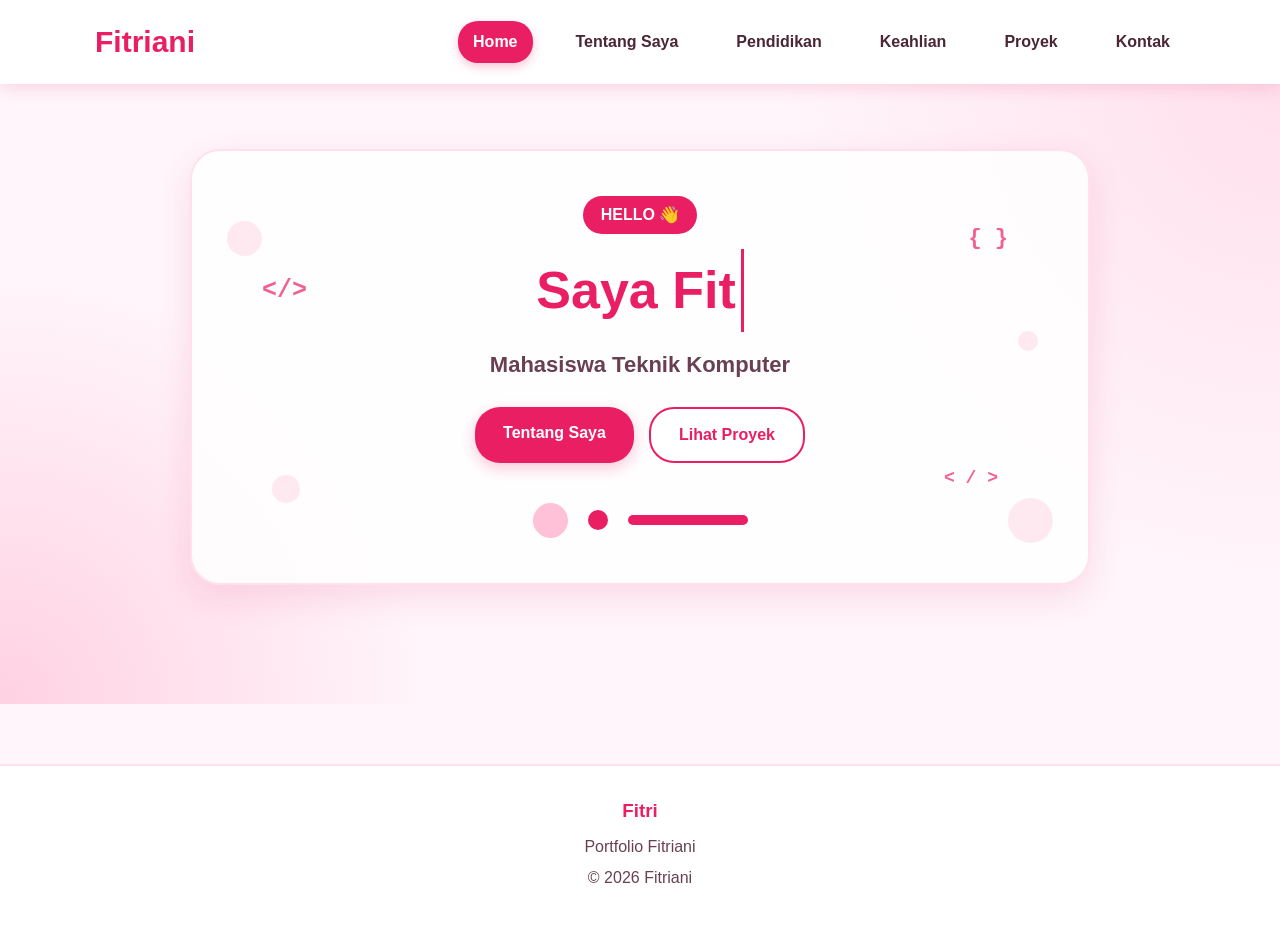
==== commit 88ba5841: "Update Portfolio" ====
--- a/index.html
+++ b/index.html
@@ -23,7 +23,7 @@
         <nav class="navbar">
 
             <div class="logo">
-                Fitri
+                Fitriani
             </div>
 
             <ul class="nav-menu">
@@ -107,9 +107,13 @@
                     HELLO 👋
                 </p>
 
+
+                <!-- NAMA -->
+
                 <h1>
                     <span id="typing-text"></span>
                 </h1>
+
 
                 <p class="hero-description">
                     Mahasiswa Teknik Komputer
@@ -129,6 +133,7 @@
                     </a>
 
                 </div>
+
 
                 <div class="hero-decoration">
 
@@ -167,7 +172,7 @@
     </footer>
 
 
-<script src="script.js"></script>
+    <script src="script.js"></script>
 
 </body>
 
--- a/style.css
+++ b/style.css
@@ -470,11 +470,21 @@
     margin-bottom: 15px; 
 } 
  
+ 
+/* MULAI DARI 0% */ 
+ 
 .skill-progress { 
     height: 100%; 
-    width: 20%; 
+    width: 0%; 
     border-radius: 20px; 
     transition: width 1.5s ease; 
+} 
+ 
+ 
+/* BERGERAK KE 20% SAAT DIBUKA */ 
+ 
+.skill-card.active .skill-progress { 
+    width: 20%; 
 } 
  
 .skill-progress.html { 
@@ -2237,35 +2247,40 @@
 .about-highlight-item:nth-child(3) { 
     animation-delay: 0.3s; 
 } 
-
-
+ 
+ 
 /* ========================= 
    ANIMASI HOME 
 ========================= */ 
-
+ 
 .hero-content { 
     opacity: 0; 
     animation: projectAppear 0.7s ease forwards; 
 } 
-
-
+ 
+ 
 /* ========================= 
    ANIMASI MENGETIK NAMA 
 ========================= */ 
  
 #typing-text { 
+    display: inline-block; 
+    white-space: nowrap; 
     border-right: 3px solid #e91e63; 
     padding-right: 5px; 
     animation: blinkCursor 0.7s infinite; 
 } 
  
+ 
 @keyframes blinkCursor { 
  
-    0%, 50% { 
+    0%, 
+    50% { 
         border-color: #e91e63; 
     } 
  
-    51%, 100% { 
+    51%, 
+    100% { 
         border-color: transparent; 
     } 
  
